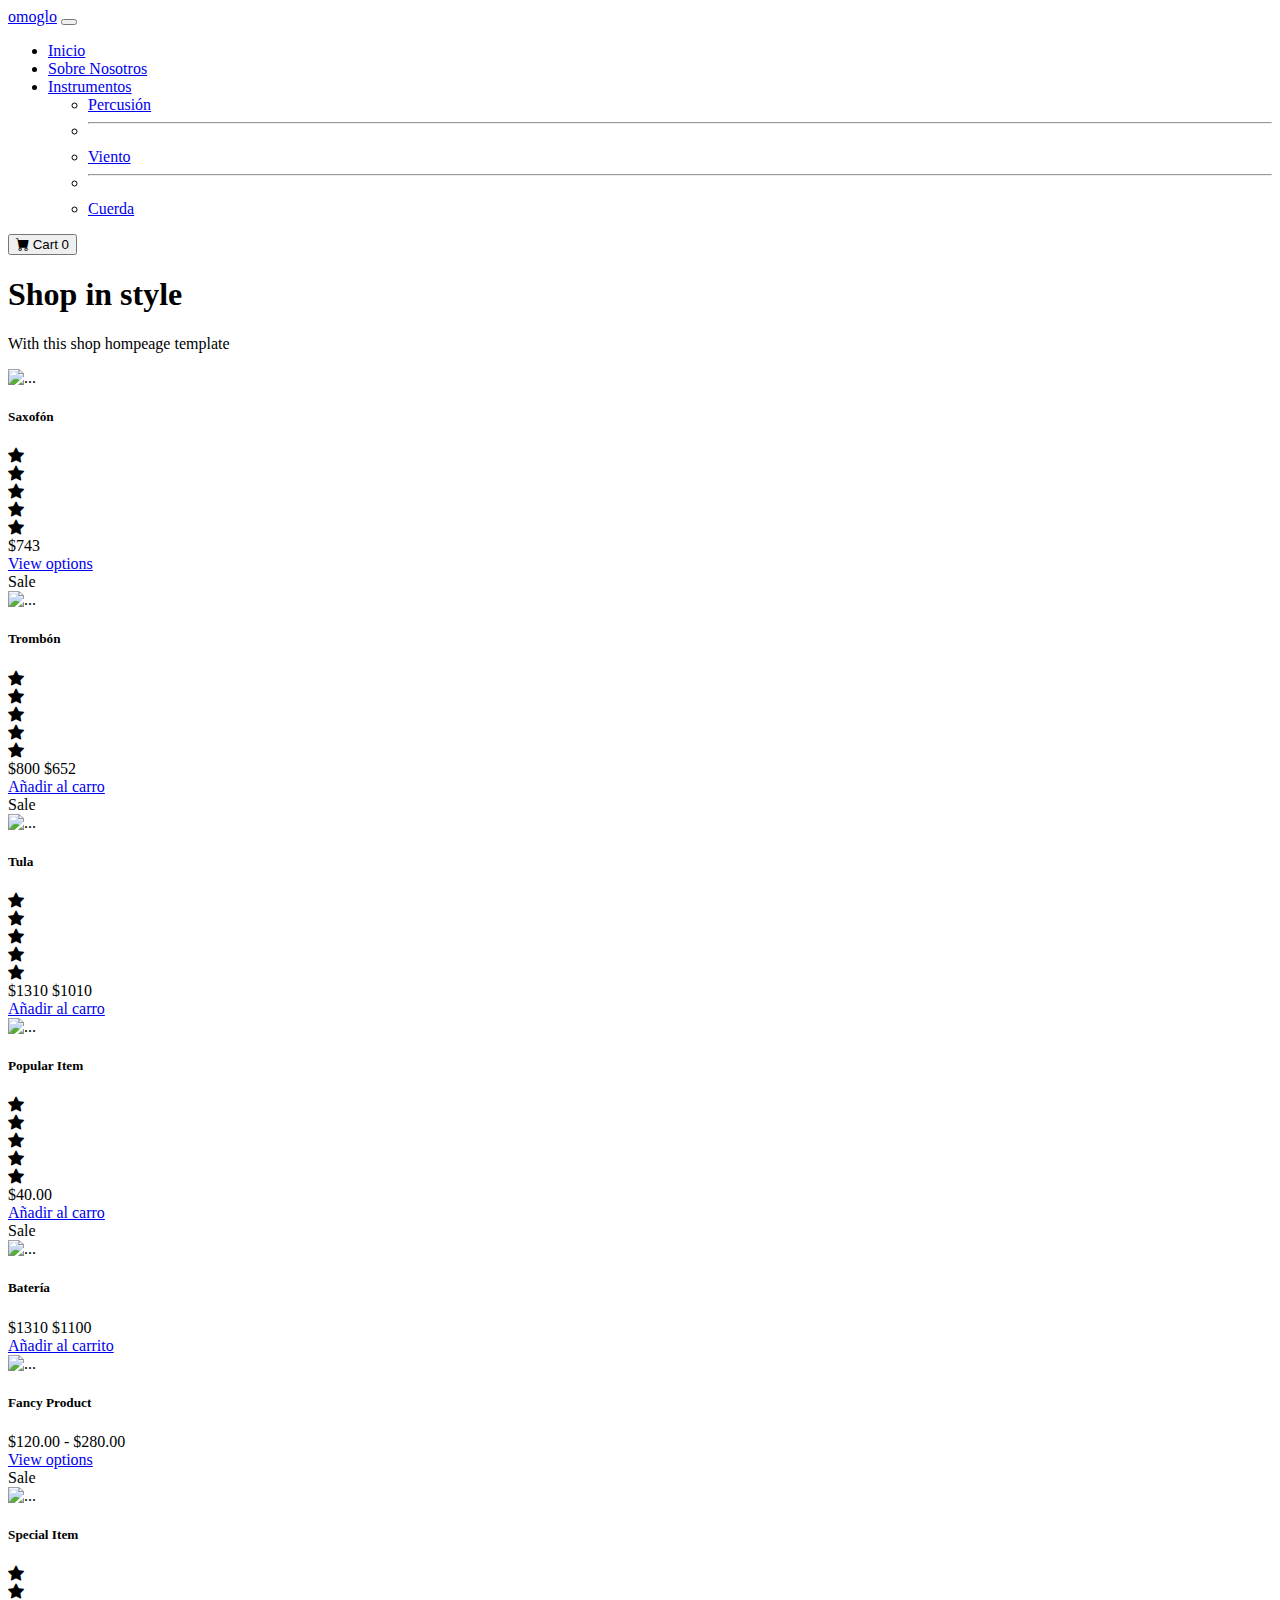
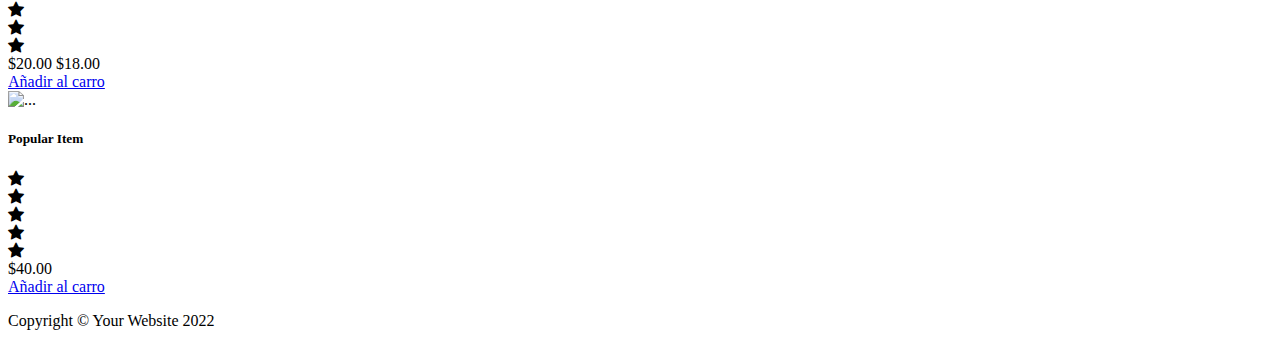
==== index.html @ a821b94d "prueba" ====
<!DOCTYPE html>
<html lang="en">

<head>
    <meta charset="utf-8" />
    <meta name="viewport" content="width=device-width, initial-scale=1, shrink-to-fit=no" />
    <meta name="description" content="" />
    <meta name="author" content="" />
    <title>Shop Homepage - Start Bootstrap Template</title>
    <!-- Favicon-->
    <link rel="icon" type="image/x-icon" href="assets/favicon.ico" />
    <!-- Bootstrap icons-->
    <link href="https://cdn.jsdelivr.net/npm/bootstrap-icons@1.5.0/font/bootstrap-icons.css" rel="stylesheet" />
    <!-- Core theme CSS (includes Bootstrap)-->
    <link href="css/styles.css" rel="stylesheet" />
</head>

<body>
    <div id="like_button_container"></div>
    <!-- Navigation-->
    <nav class="navbar navbar-expand-lg navbar-light bg-light">
        <div class="container px-4 px-lg-5">
            <a class="navbar-brand" href="#!">omoglo</a>
            <button class="navbar-toggler" type="button" data-bs-toggle="collapse" data-bs-target="#navbarSupportedContent" aria-controls="navbarSupportedContent" aria-expanded="false" aria-label="Toggle navigation">
          <span class="navbar-toggler-icon"></span>
        </button>
            <div class="collapse navbar-collapse" id="navbarSupportedContent">
                <ul class="navbar-nav me-auto mb-2 mb-lg-0 ms-lg-4">
                    <li class="nav-item">
                        <a class="nav-link active" aria-current="page" href="index.html">Inicio</a
              >
            </li>
            <li class="nav-item">
              <a class="nav-link" href="#!">Sobre Nosotros</a>
                    </li>
                    <li class="nav-item dropdown">
                        <a class="nav-link dropdown-toggle" id="navbarDropdown" href="#" role="button" data-bs-toggle="dropdown" aria-expanded="false">Instrumentos</a
              >
              <ul class="dropdown-menu" aria-labelledby="navbarDropdown">
                <li>
                  <a class="dropdown-item" href="percusion.html">Percusión</a>
                    </li>
                    <li>
                        <hr class="dropdown-divider" />
                    </li>
                    <li><a class="dropdown-item" href="viento.html">Viento</a></li>
                    <li>
                        <hr class="dropdown-divider" />
                    </li>
                    <li><a class="dropdown-item" href="cuerda.html">Cuerda</a></li>
                </ul>
                </li>
                </ul>
                <form class="d-flex">
                    <button class="btn btn-outline-dark" type="submit">
              <i class="bi-cart-fill me-1"></i>
              Cart
              <span class="badge bg-dark text-white ms-1 rounded-pill">0</span>
            </button>
                </form>
            </div>
        </div>
    </nav>
    <!-- Header-->
    <header class="bg-dark py-5">
        <div class="container px-4 px-lg-5 my-5">
            <div class="text-center text-white">
                <h1 class="display-4 fw-bolder">Shop in style</h1>
                <p class="lead fw-normal text-white-50 mb-0">
                    With this shop hompeage template
                </p>
            </div>
        </div>
    </header>
    <!-- Section-->
    <section class="py-5">
        <div class="container px-4 px-lg-5 mt-5">
            <div class="row gx-4 gx-lg-5 row-cols-2 row-cols-md-3 row-cols-xl-4 justify-content-center">
                <div class="col mb-5">
                    <div class="card h-100">
                        <!-- Product image-->
                        <img class="card-img-top" src="assets/img/saxofon.PNG" height="200" alt="..." />
                        <!-- Product details-->
                        <div class="card-body p-4">
                            <div class="text-center">
                                <!-- Product name-->
                                <h5 class="fw-bolder">Saxofón</h5>
                                <div class="d-flex justify-content-center small text-warning mb-2">
                                    <div class="bi-star-fill"></div>
                                    <div class="bi-star-fill"></div>
                                    <div class="bi-star-fill"></div>
                                    <div class="bi-star-fill"></div>
                                    <div class="bi-star-fill"></div>
                                </div>
                                <!-- Product price-->
                                $743
                            </div>
                        </div>
                        <!-- Product actions-->
                        <div class="card-footer p-4 pt-0 border-top-0 bg-transparent">
                            <div class="text-center">
                                <a class="btn btn-outline-dark mt-auto" href="#">View options</a
                  >
                </div>
              </div>
            </div>
          </div>
          <div class="col mb-5">
            <div class="card h-100">
              <!-- Sale badge-->
              <div
                class="badge bg-dark text-white position-absolute"
                style="top: 0.5rem; right: 0.5rem"
              >
                Sale
              </div>
              <!-- Product image-->
              <img
                class="card-img-top"
                src="assets/img/trombon.PNG"
                height="200"
                alt="..."
              />
              <!-- Product details-->
              <div class="card-body p-4">
                <div class="text-center">
                  <!-- Product name-->
                  <h5 class="fw-bolder">Trombón</h5>
                  <!-- Product reviews-->
                  <div
                    class="d-flex justify-content-center small text-warning mb-2"
                  >
                    <div class="bi-star-fill"></div>
                    <div class="bi-star-fill"></div>
                    <div class="bi-star-fill"></div>
                    <div class="bi-star-fill"></div>
                    <div class="bi-star-fill"></div>
                  </div>
                  <!-- Product price-->
                  <span class="text-muted text-decoration-line-through"
                    >$800</span
                  >
                  $652
                </div>
              </div>
              <!-- Product actions-->
              <div class="card-footer p-4 pt-0 border-top-0 bg-transparent">
                <div class="text-center">
                  <a class="btn btn-outline-dark mt-auto" href="#"
                    >Añadir al carro</a
                  >
                </div>
              </div>
            </div>
          </div>
          <div class="col mb-5">
            <div class="card h-100">
              <!-- Sale badge-->
              <div
                class="badge bg-dark text-white position-absolute"
                style="top: 0.5rem; right: 0.5rem"
              >
                Sale
              </div>
              <!-- Product image-->
              <img
                class="card-img-top"
                src="assets/img/tuba.png"
                height="200"
                alt="..."
              />
              <!-- Product details-->
              <div class="card-body p-4">
                <div class="text-center">
                  <!-- Product name-->
                  <h5 class="fw-bolder">Tula</h5>
                  <!-- Product reviews-->
                  <div
                    class="d-flex justify-content-center small text-warning mb-2"
                  >
                    <div class="bi-star-fill"></div>
                    <div class="bi-star-fill"></div>
                    <div class="bi-star-fill"></div>
                    <div class="bi-star-fill"></div>
                    <div class="bi-star-fill"></div>
                  </div>
                  <!-- Product price-->
                  <span class="text-muted text-decoration-line-through"
                    >$1310</span
                  >
                  $1010
                </div>
              </div>

              <!-- Product actions-->
              <div class="card-footer p-4 pt-0 border-top-0 bg-transparent">
                <div class="text-center">
                  <a class="btn btn-outline-dark mt-auto" href="#"
                    >Añadir al carro</a
                  >
                </div>
              </div>
            </div>
          </div>
          <div class="col mb-5">
            <div class="card h-100">
              <!-- Product image-->
              <img
                class="card-img-top"
                src="assets/img/trompeta.png"
                height="200"
                alt="..."
              />
              <!-- Product details-->
              <div class="card-body p-4">
                <div class="text-center">
                  <!-- Product name-->
                  <h5 class="fw-bolder">Popular Item</h5>
                  <!-- Product reviews-->
                  <div
                    class="d-flex justify-content-center small text-warning mb-2"
                  >
                    <div class="bi-star-fill"></div>
                    <div class="bi-star-fill"></div>
                    <div class="bi-star-fill"></div>
                    <div class="bi-star-fill"></div>
                    <div class="bi-star-fill"></div>
                  </div>
                  <!-- Product price-->
                  $40.00
                </div>
              </div>
              <!-- Product actions-->
              <div class="card-footer p-4 pt-0 border-top-0 bg-transparent">
                <div class="text-center">
                  <a class="btn btn-outline-dark mt-auto" href="#"
                    >Añadir al carro</a
                  >
                </div>
              </div>
            </div>
          </div>
          <div class="col mb-5">
            <div class="card h-100">
              <!-- Sale badge-->
              <div
                class="badge bg-dark text-white position-absolute"
                style="top: 0.5rem; right: 0.5rem"
              >
                Sale
              </div>
              <!-- Product image-->
              <img
                class="card-img-top"
                src="assets/img/bateria.png"
                alt="..."
              />
              <!-- Product details-->
              <div class="card-body p-4">
                <div class="text-center">
                  <!-- Product name-->
                  <h5 class="fw-bolder">Batería</h5>
                  <!-- Product price-->
                  <span class="text-muted text-decoration-line-through"
                    >$1310</span
                  >
                  $1100
                </div>
              </div>
              <!-- Product actions-->
              <div class="card-footer p-4 pt-0 border-top-0 bg-transparent">
                <div class="text-center">
                  <a class="btn btn-outline-dark mt-auto" href="#"
                    >Añadir al carrito</a
                  >
                </div>
              </div>
            </div>
          </div>
          <div class="col mb-5">
            <div class="card h-100">
              <!-- Product image-->
              <img
                class="card-img-top"
                src="https://dummyimage.com/450x300/dee2e6/6c757d.jpg"
                alt="..."
              />
              <!-- Product details-->
              <div class="card-body p-4">
                <div class="text-center">
                  <!-- Product name-->
                  <h5 class="fw-bolder">Fancy Product</h5>
                  <!-- Product price-->
                  $120.00 - $280.00
                </div>
              </div>
              <!-- Product actions-->
              <div class="card-footer p-4 pt-0 border-top-0 bg-transparent">
                <div class="text-center">
                  <a class="btn btn-outline-dark mt-auto" href="#"
                    >View options</a
                  >
                </div>
              </div>
            </div>
          </div>
          <div class="col mb-5">
            <div class="card h-100">
              <!-- Sale badge-->
              <div
                class="badge bg-dark text-white position-absolute"
                style="top: 0.5rem; right: 0.5rem"
              >
                Sale
              </div>
              <!-- Product image-->
              <img
                class="card-img-top"
                src="https://dummyimage.com/450x300/dee2e6/6c757d.jpg"
                alt="..."
              />
              <!-- Product details-->
              <div class="card-body p-4">
                <div class="text-center">
                  <!-- Product name-->
                  <h5 class="fw-bolder">Special Item</h5>
                  <!-- Product reviews-->
                  <div
                    class="d-flex justify-content-center small text-warning mb-2"
                  >
                    <div class="bi-star-fill"></div>
                    <div class="bi-star-fill"></div>
                    <div class="bi-star-fill"></div>
                    <div class="bi-star-fill"></div>
                    <div class="bi-star-fill"></div>
                  </div>
                  <!-- Product price-->
                  <span class="text-muted text-decoration-line-through"
                    >$20.00</span
                  >
                  $18.00
                </div>
              </div>
              <!-- Product actions-->
              <div class="card-footer p-4 pt-0 border-top-0 bg-transparent">
                <div class="text-center">
                  <a class="btn btn-outline-dark mt-auto" href="#"
                    >Añadir al carro</a
                  >
                </div>
              </div>
            </div>
          </div>
          <div class="col mb-5">
            <div class="card h-100">
              <!-- Product image-->
              <img
                class="card-img-top"
                src="https://dummyimage.com/450x300/dee2e6/6c757d.jpg"
                alt="..."
              />
              <!-- Product details-->
              <div class="card-body p-4">
                <div class="text-center">
                  <!-- Product name-->
                  <h5 class="fw-bolder">Popular Item</h5>
                  <!-- Product reviews-->
                  <div
                    class="d-flex justify-content-center small text-warning mb-2"
                  >
                    <div class="bi-star-fill"></div>
                    <div class="bi-star-fill"></div>
                    <div class="bi-star-fill"></div>
                    <div class="bi-star-fill"></div>
                    <div class="bi-star-fill"></div>
                  </div>
                  <!-- Product price-->
                  $40.00
                </div>
              </div>
              <!-- Product actions-->
              <div class="card-footer p-4 pt-0 border-top-0 bg-transparent">
                <div class="text-center">
                  <a class="btn btn-outline-dark mt-auto" href="#"
                    >Añadir al carro</a
                  >
                </div>
              </div>
            </div>
          </div>
        </div>
      </div>
    </section>
    <!-- Footer-->
    <footer class="py-5 bg-dark">
      <div class="container">
        <p class="m-0 text-center text-white">
          Copyright &copy; Your Website 2022
        </p>
      </div>
    </footer>
    <!-- Bootstrap core JS-->
    <script src="https://cdn.jsdelivr.net/npm/bootstrap@5.1.3/dist/js/bootstrap.bundle.min.js"></script>
    <!-- Core theme JS-->
    <script src="js/scripts.js"></script>
    <script
      src="https://unpkg.com/react@18/umd/react.development.js"
      crossorigin
    ></script>
    <script
      src="https://unpkg.com/react-dom@18/umd/react-dom.development.js"
      crossorigin
    ></script>
    <!-- Cargamos nuestro componente de React. -->
    <script src="like_button.js"></script>
  </body>
</html>
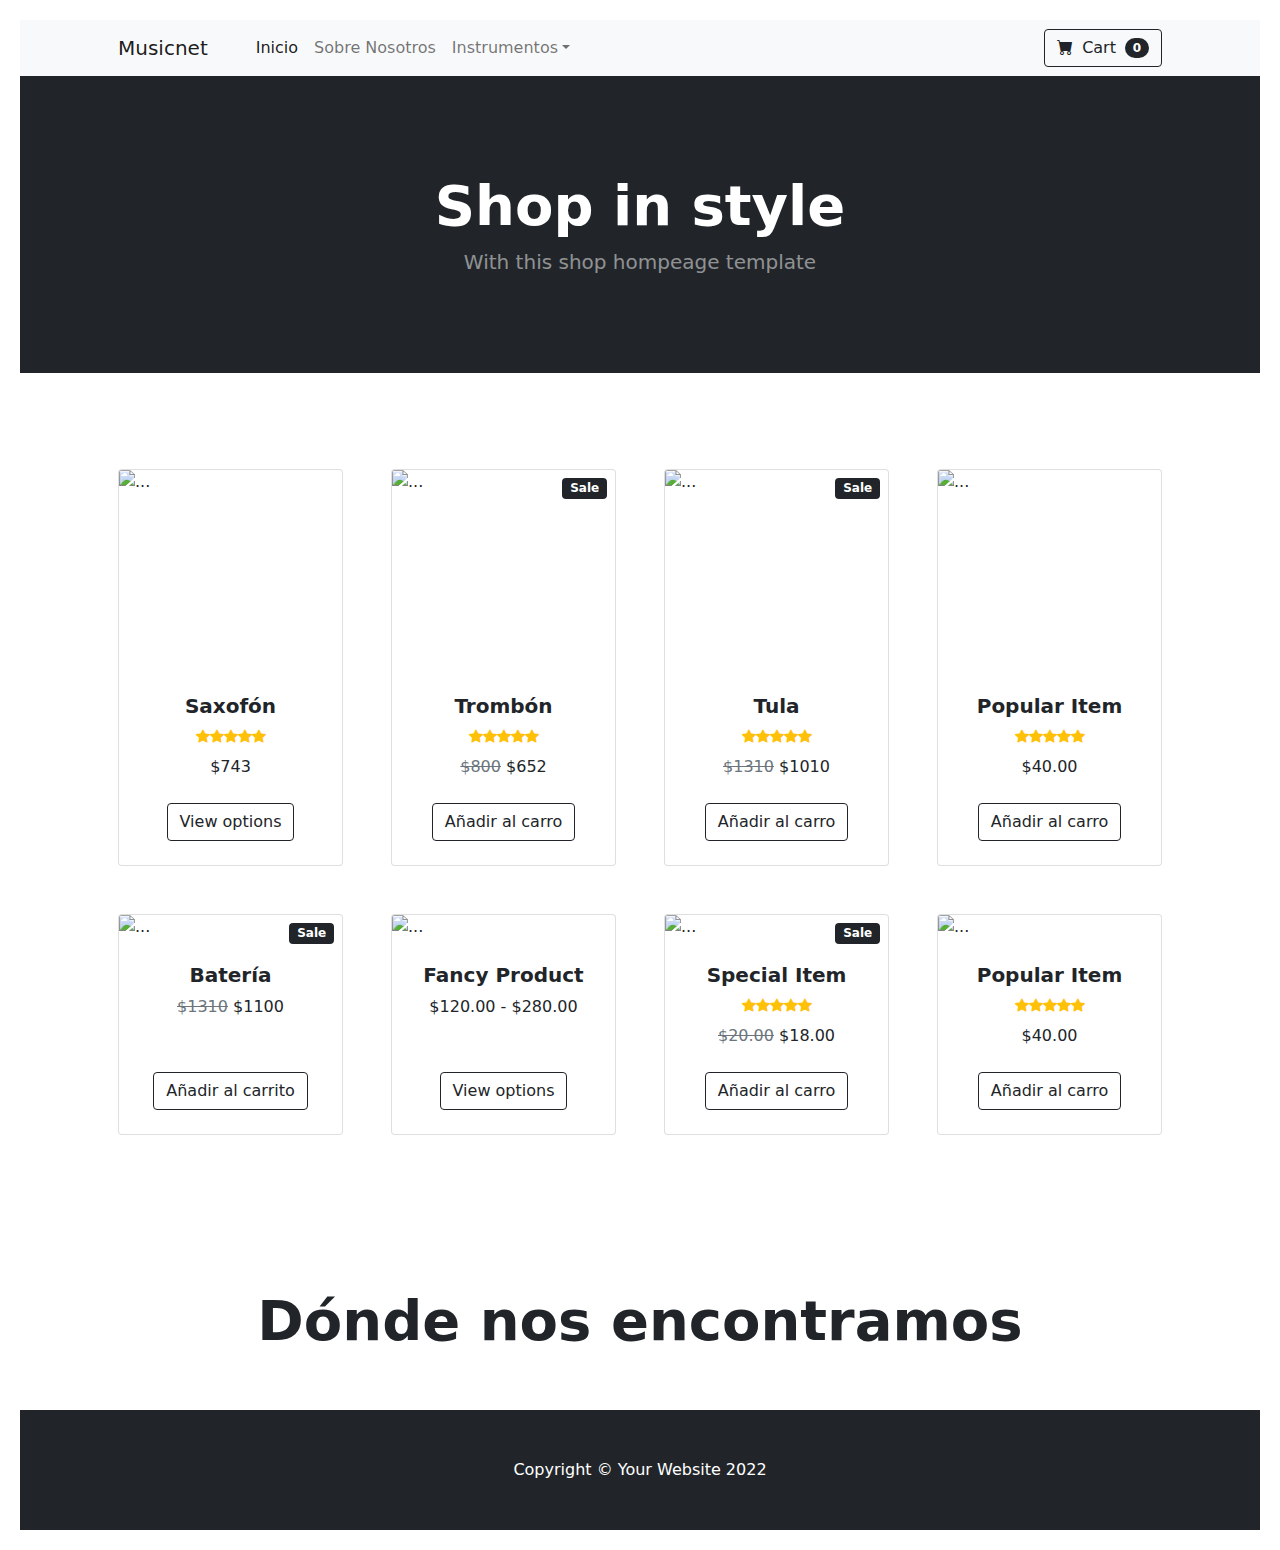
==== commit fde20ee6: "react" ====
--- a/index.html
+++ b/index.html
@@ -1,105 +1,132 @@
 <!DOCTYPE html>
 <html lang="en">
-
-<head>
+  <head>
     <meta charset="utf-8" />
-    <meta name="viewport" content="width=device-width, initial-scale=1, shrink-to-fit=no" />
+    <meta
+      name="viewport"
+      content="width=device-width, initial-scale=1, shrink-to-fit=no"
+    />
     <meta name="description" content="" />
     <meta name="author" content="" />
     <title>Shop Homepage - Start Bootstrap Template</title>
     <!-- Favicon-->
     <link rel="icon" type="image/x-icon" href="assets/favicon.ico" />
     <!-- Bootstrap icons-->
-    <link href="https://cdn.jsdelivr.net/npm/bootstrap-icons@1.5.0/font/bootstrap-icons.css" rel="stylesheet" />
+    <link
+      href="https://cdn.jsdelivr.net/npm/bootstrap-icons@1.5.0/font/bootstrap-icons.css"
+      rel="stylesheet"
+    />
     <!-- Core theme CSS (includes Bootstrap)-->
     <link href="css/styles.css" rel="stylesheet" />
-</head>
-
-<body>
-    <div id="like_button_container"></div>
+    <script src="https://unpkg.com/react@18/umd/react.development.js" crossorigin></script>
+    <script src="https://unpkg.com/react-dom@18/umd/react-dom.development.js" crossorigin></script>
+  </head>
+  <body>
     <!-- Navigation-->
     <nav class="navbar navbar-expand-lg navbar-light bg-light">
-        <div class="container px-4 px-lg-5">
-            <a class="navbar-brand" href="#!">omoglo</a>
-            <button class="navbar-toggler" type="button" data-bs-toggle="collapse" data-bs-target="#navbarSupportedContent" aria-controls="navbarSupportedContent" aria-expanded="false" aria-label="Toggle navigation">
+      <div class="container px-4 px-lg-5">
+        <a class="navbar-brand" href="#!">Musicnet</a>
+        <button
+          class="navbar-toggler"
+          type="button"
+          data-bs-toggle="collapse"
+          data-bs-target="#navbarSupportedContent"
+          aria-controls="navbarSupportedContent"
+          aria-expanded="false"
+          aria-label="Toggle navigation"
+        >
           <span class="navbar-toggler-icon"></span>
         </button>
-            <div class="collapse navbar-collapse" id="navbarSupportedContent">
-                <ul class="navbar-nav me-auto mb-2 mb-lg-0 ms-lg-4">
-                    <li class="nav-item">
-                        <a class="nav-link active" aria-current="page" href="index.html">Inicio</a
+        <div class="collapse navbar-collapse" id="navbarSupportedContent">
+          <ul class="navbar-nav me-auto mb-2 mb-lg-0 ms-lg-4">
+            <li class="nav-item">
+              <a class="nav-link active" aria-current="page" href="index.html"
+                >Inicio</a
               >
             </li>
             <li class="nav-item">
               <a class="nav-link" href="#!">Sobre Nosotros</a>
-                    </li>
-                    <li class="nav-item dropdown">
-                        <a class="nav-link dropdown-toggle" id="navbarDropdown" href="#" role="button" data-bs-toggle="dropdown" aria-expanded="false">Instrumentos</a
+            </li>
+            <li class="nav-item dropdown">
+              <a
+                class="nav-link dropdown-toggle"
+                id="navbarDropdown"
+                href="#"
+                role="button"
+                data-bs-toggle="dropdown"
+                aria-expanded="false"
+                >Instrumentos</a
               >
               <ul class="dropdown-menu" aria-labelledby="navbarDropdown">
                 <li>
                   <a class="dropdown-item" href="percusion.html">Percusión</a>
-                    </li>
-                    <li>
-                        <hr class="dropdown-divider" />
-                    </li>
-                    <li><a class="dropdown-item" href="viento.html">Viento</a></li>
-                    <li>
-                        <hr class="dropdown-divider" />
-                    </li>
-                    <li><a class="dropdown-item" href="cuerda.html">Cuerda</a></li>
-                </ul>
                 </li>
-                </ul>
-                <form class="d-flex">
-                    <button class="btn btn-outline-dark" type="submit">
+                <li><hr class="dropdown-divider" /></li>
+                <li><a class="dropdown-item" href="viento.html">Viento</a></li>
+                <li><hr class="dropdown-divider" /></li>
+                <li><a class="dropdown-item" href="cuerda.html">Cuerda</a></li>
+              </ul>
+            </li>
+          </ul>
+          <form class="d-flex">
+            <button class="btn btn-outline-dark" type="submit">
               <i class="bi-cart-fill me-1"></i>
               Cart
               <span class="badge bg-dark text-white ms-1 rounded-pill">0</span>
             </button>
-                </form>
-            </div>
+          </form>
         </div>
+      </div>
     </nav>
     <!-- Header-->
     <header class="bg-dark py-5">
-        <div class="container px-4 px-lg-5 my-5">
-            <div class="text-center text-white">
-                <h1 class="display-4 fw-bolder">Shop in style</h1>
-                <p class="lead fw-normal text-white-50 mb-0">
-                    With this shop hompeage template
-                </p>
-            </div>
+      <div class="container px-4 px-lg-5 my-5">
+        <div class="text-center text-white">
+          <h1 class="display-4 fw-bolder">Shop in style</h1>
+          <p class="lead fw-normal text-white-50 mb-0">
+            With this shop hompeage template
+          </p>
         </div>
+      </div>
     </header>
     <!-- Section-->
     <section class="py-5">
-        <div class="container px-4 px-lg-5 mt-5">
-            <div class="row gx-4 gx-lg-5 row-cols-2 row-cols-md-3 row-cols-xl-4 justify-content-center">
-                <div class="col mb-5">
-                    <div class="card h-100">
-                        <!-- Product image-->
-                        <img class="card-img-top" src="assets/img/saxofon.PNG" height="200" alt="..." />
-                        <!-- Product details-->
-                        <div class="card-body p-4">
-                            <div class="text-center">
-                                <!-- Product name-->
-                                <h5 class="fw-bolder">Saxofón</h5>
-                                <div class="d-flex justify-content-center small text-warning mb-2">
-                                    <div class="bi-star-fill"></div>
-                                    <div class="bi-star-fill"></div>
-                                    <div class="bi-star-fill"></div>
-                                    <div class="bi-star-fill"></div>
-                                    <div class="bi-star-fill"></div>
-                                </div>
-                                <!-- Product price-->
-                                $743
-                            </div>
-                        </div>
-                        <!-- Product actions-->
-                        <div class="card-footer p-4 pt-0 border-top-0 bg-transparent">
-                            <div class="text-center">
-                                <a class="btn btn-outline-dark mt-auto" href="#">View options</a
+      <div class="container px-4 px-lg-5 mt-5">
+        <div
+          class="row gx-4 gx-lg-5 row-cols-2 row-cols-md-3 row-cols-xl-4 justify-content-center"
+        >
+          <div class="col mb-5">
+            <div class="card h-100">
+              <!-- Product image-->
+              <img
+                class="card-img-top"
+                src="assets/img/saxofon.PNG"
+                height="200"
+                alt="..."
+              />
+              <!-- Product details-->
+              <div class="card-body p-4">
+                <div class="text-center">
+                  <!-- Product name-->
+                  <h5 class="fw-bolder">Saxofón</h5>
+                  <div
+                    class="d-flex justify-content-center small text-warning mb-2"
+                  >
+                    <div class="bi-star-fill"></div>
+                    <div class="bi-star-fill"></div>
+                    <div class="bi-star-fill"></div>
+                    <div class="bi-star-fill"></div>
+                    <div class="bi-star-fill"></div>
+                  </div>
+                  <!-- Product price-->
+                  $743
+                </div>
+              </div>
+              <!-- Product actions-->
+              <div class="card-footer p-4 pt-0 border-top-0 bg-transparent">
+                <div class="text-center">
+                  <a class="btn btn-outline-dark mt-auto" href="#"
+                    >View options</a
                   >
                 </div>
               </div>
@@ -391,7 +418,19 @@
         </div>
       </div>
     </section>
+     <!-- Mapa-->
+    <div class="py-5">
+      <div class="container">
+        <h2 class="display-4 fw-bolder text-center my-2">Dónde nos encontramos</h1>
+
+        
+    <div class="text-center" id="mapa"></div>
+      
+      </div>
+    </div>
     <!-- Footer-->
+    <div class="text-center" id="audio"></div>
+
     <footer class="py-5 bg-dark">
       <div class="container">
         <p class="m-0 text-center text-white">
@@ -402,16 +441,8 @@
     <!-- Bootstrap core JS-->
     <script src="https://cdn.jsdelivr.net/npm/bootstrap@5.1.3/dist/js/bootstrap.bundle.min.js"></script>
     <!-- Core theme JS-->
-    <script src="js/scripts.js"></script>
-    <script
-      src="https://unpkg.com/react@18/umd/react.development.js"
-      crossorigin
-    ></script>
-    <script
-      src="https://unpkg.com/react-dom@18/umd/react-dom.development.js"
-      crossorigin
-    ></script>
-    <!-- Cargamos nuestro componente de React. -->
-    <script src="like_button.js"></script>
+    <script src="../js/map.js"></script>
+    <script src="../js/audio.js"></script>
+
   </body>
-</html>+</html>
--- a/css/styles.css
+++ b/css/styles.css
@@ -0,0 +1,12329 @@
+@charset "UTF-8";
+
+* {
+  margin: 0;
+  padding: 0;
+}
+
+body {
+  padding: 20px;
+  background: #eee;
+  user-select: none;
+}
+
+[type=radio] {
+  display: none;
+}
+
+#slider {
+  height: 35vw;
+  position: relative;
+  perspective: 1000px;
+  transform-style: preserve-3d;
+}
+
+#slider label {
+  margin: auto;
+  width: 20%;
+  height: 40%;
+  border-radius: 4px;
+  position: absolute;
+  left: 0;
+  right: 0;
+  cursor: pointer;
+  transition: transform 0.4s ease;
+}
+
+#s1:checked~#slide4,
+#s2:checked~#slide5,
+#s3:checked~#slide1,
+#s4:checked~#slide2,
+#s5:checked~#slide3 {
+  box-shadow: 0 1px 4px 0 rgba(0, 0, 0, .37);
+  transform: translate3d(-30%, 0, -200px);
+}
+
+#s1:checked~#slide5,
+#s2:checked~#slide1,
+#s3:checked~#slide2,
+#s4:checked~#slide3,
+#s5:checked~#slide4 {
+  box-shadow: 0 6px 10px 0 rgba(0, 0, 0, .3), 0 2px 2px 0 rgba(0, 0, 0, .2);
+  transform: translate3d(-15%, 0, -100px);
+}
+
+#s1:checked~#slide1,
+#s2:checked~#slide2,
+#s3:checked~#slide3,
+#s4:checked~#slide4,
+#s5:checked~#slide5 {
+  box-shadow: 0 13px 25px 0 rgba(0, 0, 0, .3), 0 11px 7px 0 rgba(0, 0, 0, .19);
+  transform: translate3d(0, 0, 0);
+}
+
+#s1:checked~#slide2,
+#s2:checked~#slide3,
+#s3:checked~#slide4,
+#s4:checked~#slide5,
+#s5:checked~#slide1 {
+  box-shadow: 0 6px 10px 0 rgba(0, 0, 0, .3), 0 2px 2px 0 rgba(0, 0, 0, .2);
+  transform: translate3d(15%, 0, -100px);
+}
+
+#s1:checked~#slide3,
+#s2:checked~#slide4,
+#s3:checked~#slide5,
+#s4:checked~#slide1,
+#s5:checked~#slide2 {
+  box-shadow: 0 1px 4px 0 rgba(0, 0, 0, .37);
+  transform: translate3d(30%, 0, -200px);
+}
+
+#slide1 {
+  background: #00BCD4
+}
+
+#slide2 {
+  background: #4CAF50
+}
+
+#slide3 {
+  background: #CDDC39
+}
+
+#slide4 {
+  background: #FFC107
+}
+
+#slide5 {
+  background: #FF5722
+}
+
+
+/*--------------------------------------------------------- BOOSTRAP--------------------------------------- */
+
+:root {
+  --bs-blue: #0d6efd;
+  --bs-indigo: #6610f2;
+  --bs-purple: #6f42c1;
+  --bs-pink: #d63384;
+  --bs-red: #dc3545;
+  --bs-orange: #fd7e14;
+  --bs-yellow: #ffc107;
+  --bs-green: #198754;
+  --bs-teal: #20c997;
+  --bs-cyan: #0dcaf0;
+  --bs-white: #fff;
+  --bs-gray: #6c757d;
+  --bs-gray-dark: #343a40;
+  --bs-gray-100: #f8f9fa;
+  --bs-gray-200: #e9ecef;
+  --bs-gray-300: #dee2e6;
+  --bs-gray-400: #ced4da;
+  --bs-gray-500: #adb5bd;
+  --bs-gray-600: #6c757d;
+  --bs-gray-700: #495057;
+  --bs-gray-800: #343a40;
+  --bs-gray-900: #212529;
+  --bs-primary: #0d6efd;
+  --bs-secondary: #6c757d;
+  --bs-success: #198754;
+  --bs-info: #0dcaf0;
+  --bs-warning: #ffc107;
+  --bs-danger: #dc3545;
+  --bs-light: #f8f9fa;
+  --bs-dark: #212529;
+  --bs-primary-rgb: 13, 110, 253;
+  --bs-secondary-rgb: 108, 117, 125;
+  --bs-success-rgb: 25, 135, 84;
+  --bs-info-rgb: 13, 202, 240;
+  --bs-warning-rgb: 255, 193, 7;
+  --bs-danger-rgb: 220, 53, 69;
+  --bs-light-rgb: 248, 249, 250;
+  --bs-dark-rgb: 33, 37, 41;
+  --bs-white-rgb: 255, 255, 255;
+  --bs-black-rgb: 0, 0, 0;
+  --bs-body-color-rgb: 33, 37, 41;
+  --bs-body-bg-rgb: 255, 255, 255;
+  --bs-font-sans-serif: system-ui, -apple-system, "Segoe UI", Roboto, "Helvetica Neue", Arial, "Noto Sans", "Liberation Sans", sans-serif, "Apple Color Emoji", "Segoe UI Emoji", "Segoe UI Symbol", "Noto Color Emoji";
+  --bs-font-monospace: SFMono-Regular, Menlo, Monaco, Consolas, "Liberation Mono", "Courier New", monospace;
+  --bs-gradient: linear-gradient(180deg, rgba(255, 255, 255, 0.15), rgba(255, 255, 255, 0));
+  --bs-body-font-family: var(--bs-font-sans-serif);
+  --bs-body-font-size: 1rem;
+  --bs-body-font-weight: 400;
+  --bs-body-line-height: 1.5;
+  --bs-body-color: #212529;
+  --bs-body-bg: #fff;
+}
+
+*,
+*::before,
+*::after {
+  box-sizing: border-box;
+}
+
+@media (prefers-reduced-motion: no-preference) {
+  :root {
+    scroll-behavior: smooth;
+  }
+}
+
+body {
+  margin: 0;
+  font-family: var(--bs-body-font-family);
+  font-size: var(--bs-body-font-size);
+  font-weight: var(--bs-body-font-weight);
+  line-height: var(--bs-body-line-height);
+  color: var(--bs-body-color);
+  text-align: var(--bs-body-text-align);
+  background-color: var(--bs-body-bg);
+  -webkit-text-size-adjust: 100%;
+  -webkit-tap-highlight-color: rgba(0, 0, 0, 0);
+}
+
+hr {
+  margin: 1rem 0;
+  color: inherit;
+  background-color: currentColor;
+  border: 0;
+  opacity: 0.25;
+}
+
+hr:not([size]) {
+  height: 1px;
+}
+
+h6,
+.h6,
+h5,
+.h5,
+h4,
+.h4,
+h3,
+.h3,
+h2,
+.h2,
+h1,
+.h1 {
+  margin-top: 0;
+  margin-bottom: 0.5rem;
+  font-weight: 500;
+  line-height: 1.2;
+}
+
+h1,
+.h1 {
+  font-size: calc(1.375rem + 1.5vw);
+}
+
+@media (min-width: 1200px) {
+
+  h1,
+  .h1 {
+    font-size: 2.5rem;
+  }
+}
+
+h2,
+.h2 {
+  font-size: calc(1.325rem + 0.9vw);
+}
+
+@media (min-width: 1200px) {
+
+  h2,
+  .h2 {
+    font-size: 2rem;
+  }
+}
+
+h3,
+.h3 {
+  font-size: calc(1.3rem + 0.6vw);
+}
+
+@media (min-width: 1200px) {
+
+  h3,
+  .h3 {
+    font-size: 1.75rem;
+  }
+}
+
+h4,
+.h4 {
+  font-size: calc(1.275rem + 0.3vw);
+}
+
+@media (min-width: 1200px) {
+
+  h4,
+  .h4 {
+    font-size: 1.5rem;
+  }
+}
+
+h5,
+.h5 {
+  font-size: 1.25rem;
+}
+
+h6,
+.h6 {
+  font-size: 1rem;
+}
+
+p {
+  margin-top: 0;
+  margin-bottom: 1rem;
+}
+
+abbr[title],
+abbr[data-bs-original-title] {
+  -webkit-text-decoration: underline dotted;
+  text-decoration: underline dotted;
+  cursor: help;
+  -webkit-text-decoration-skip-ink: none;
+  text-decoration-skip-ink: none;
+}
+
+address {
+  margin-bottom: 1rem;
+  font-style: normal;
+  line-height: inherit;
+}
+
+ol,
+ul {
+  padding-left: 2rem;
+}
+
+ol,
+ul,
+dl {
+  margin-top: 0;
+  margin-bottom: 1rem;
+}
+
+ol ol,
+ul ul,
+ol ul,
+ul ol {
+  margin-bottom: 0;
+}
+
+dt {
+  font-weight: 700;
+}
+
+dd {
+  margin-bottom: 0.5rem;
+  margin-left: 0;
+}
+
+blockquote {
+  margin: 0 0 1rem;
+}
+
+b,
+strong {
+  font-weight: bolder;
+}
+
+small,
+.small {
+  font-size: 0.875em;
+}
+
+mark,
+.mark {
+  padding: 0.2em;
+  background-color: #fcf8e3;
+}
+
+sub,
+sup {
+  position: relative;
+  font-size: 0.75em;
+  line-height: 0;
+  vertical-align: baseline;
+}
+
+sub {
+  bottom: -0.25em;
+}
+
+sup {
+  top: -0.5em;
+}
+
+a {
+  color: #0d6efd;
+  text-decoration: underline;
+}
+
+a:hover {
+  color: #0a58ca;
+}
+
+a:not([href]):not([class]),
+a:not([href]):not([class]):hover {
+  color: inherit;
+  text-decoration: none;
+}
+
+pre,
+code,
+kbd,
+samp {
+  font-family: var(--bs-font-monospace);
+  font-size: 1em;
+  direction: ltr
+    /* rtl:ignore */
+  ;
+  unicode-bidi: bidi-override;
+}
+
+pre {
+  display: block;
+  margin-top: 0;
+  margin-bottom: 1rem;
+  overflow: auto;
+  font-size: 0.875em;
+}
+
+pre code {
+  font-size: inherit;
+  color: inherit;
+  word-break: normal;
+}
+
+code {
+  font-size: 0.875em;
+  color: #d63384;
+  word-wrap: break-word;
+}
+
+a>code {
+  color: inherit;
+}
+
+kbd {
+  padding: 0.2rem 0.4rem;
+  font-size: 0.875em;
+  color: #fff;
+  background-color: #212529;
+  border-radius: 0.2rem;
+}
+
+kbd kbd {
+  padding: 0;
+  font-size: 1em;
+  font-weight: 700;
+}
+
+figure {
+  margin: 0 0 1rem;
+}
+
+img,
+svg {
+  vertical-align: middle;
+}
+
+table {
+  caption-side: bottom;
+  border-collapse: collapse;
+}
+
+caption {
+  padding-top: 0.5rem;
+  padding-bottom: 0.5rem;
+  color: #6c757d;
+  text-align: left;
+}
+
+th {
+  text-align: inherit;
+  text-align: -webkit-match-parent;
+}
+
+thead,
+tbody,
+tfoot,
+tr,
+td,
+th {
+  border-color: inherit;
+  border-style: solid;
+  border-width: 0;
+}
+
+label {
+  display: inline-block;
+}
+
+button {
+  border-radius: 0;
+}
+
+button:focus:not(:focus-visible) {
+  outline: 0;
+}
+
+input,
+button,
+select,
+optgroup,
+textarea {
+  margin: 0;
+  font-family: inherit;
+  font-size: inherit;
+  line-height: inherit;
+}
+
+button,
+select {
+  text-transform: none;
+}
+
+[role=button] {
+  cursor: pointer;
+}
+
+select {
+  word-wrap: normal;
+}
+
+select:disabled {
+  opacity: 1;
+}
+
+[list]::-webkit-calendar-picker-indicator {
+  display: none;
+}
+
+button,
+[type=button],
+[type=reset],
+[type=submit] {
+  -webkit-appearance: button;
+}
+
+button:not(:disabled),
+[type=button]:not(:disabled),
+[type=reset]:not(:disabled),
+[type=submit]:not(:disabled) {
+  cursor: pointer;
+}
+
+::-moz-focus-inner {
+  padding: 0;
+  border-style: none;
+}
+
+textarea {
+  resize: vertical;
+}
+
+fieldset {
+  min-width: 0;
+  padding: 0;
+  margin: 0;
+  border: 0;
+}
+
+legend {
+  float: left;
+  width: 100%;
+  padding: 0;
+  margin-bottom: 0.5rem;
+  font-size: calc(1.275rem + 0.3vw);
+  line-height: inherit;
+}
+
+@media (min-width: 1200px) {
+  legend {
+    font-size: 1.5rem;
+  }
+}
+
+legend+* {
+  clear: left;
+}
+
+::-webkit-datetime-edit-fields-wrapper,
+::-webkit-datetime-edit-text,
+::-webkit-datetime-edit-minute,
+::-webkit-datetime-edit-hour-field,
+::-webkit-datetime-edit-day-field,
+::-webkit-datetime-edit-month-field,
+::-webkit-datetime-edit-year-field {
+  padding: 0;
+}
+
+::-webkit-inner-spin-button {
+  height: auto;
+}
+
+[type=search] {
+  outline-offset: -2px;
+  -webkit-appearance: textfield;
+}
+
+/* rtl:raw:
+[type="tel"],
+[type="url"],
+[type="email"],
+[type="number"] {
+  direction: ltr;
+}
+*/
+::-webkit-search-decoration {
+  -webkit-appearance: none;
+}
+
+::-webkit-color-swatch-wrapper {
+  padding: 0;
+}
+
+::-webkit-file-upload-button {
+  font: inherit;
+}
+
+::file-selector-button {
+  font: inherit;
+}
+
+::-webkit-file-upload-button {
+  font: inherit;
+  -webkit-appearance: button;
+}
+
+output {
+  display: inline-block;
+}
+
+iframe {
+  border: 0;
+}
+
+summary {
+  display: list-item;
+  cursor: pointer;
+}
+
+progress {
+  vertical-align: baseline;
+}
+
+[hidden] {
+  display: none !important;
+}
+
+.lead {
+  font-size: 1.25rem;
+  font-weight: 300;
+}
+
+.display-1 {
+  font-size: calc(1.625rem + 4.5vw);
+  font-weight: 300;
+  line-height: 1.2;
+}
+
+@media (min-width: 1200px) {
+  .display-1 {
+    font-size: 5rem;
+  }
+}
+
+.display-2 {
+  font-size: calc(1.575rem + 3.9vw);
+  font-weight: 300;
+  line-height: 1.2;
+}
+
+@media (min-width: 1200px) {
+  .display-2 {
+    font-size: 4.5rem;
+  }
+}
+
+.display-3 {
+  font-size: calc(1.525rem + 3.3vw);
+  font-weight: 300;
+  line-height: 1.2;
+}
+
+@media (min-width: 1200px) {
+  .display-3 {
+    font-size: 4rem;
+  }
+}
+
+.display-4 {
+  font-size: calc(1.475rem + 2.7vw);
+  font-weight: 300;
+  line-height: 1.2;
+}
+
+@media (min-width: 1200px) {
+  .display-4 {
+    font-size: 3.5rem;
+  }
+}
+
+.display-5 {
+  font-size: calc(1.425rem + 2.1vw);
+  font-weight: 300;
+  line-height: 1.2;
+}
+
+@media (min-width: 1200px) {
+  .display-5 {
+    font-size: 3rem;
+  }
+}
+
+.display-6 {
+  font-size: calc(1.375rem + 1.5vw);
+  font-weight: 300;
+  line-height: 1.2;
+}
+
+@media (min-width: 1200px) {
+  .display-6 {
+    font-size: 2.5rem;
+  }
+}
+
+.list-unstyled {
+  padding-left: 0;
+  list-style: none;
+}
+
+.list-inline {
+  padding-left: 0;
+  list-style: none;
+}
+
+.list-inline-item {
+  display: inline-block;
+}
+
+.list-inline-item:not(:last-child) {
+  margin-right: 0.5rem;
+}
+
+.initialism {
+  font-size: 0.875em;
+  text-transform: uppercase;
+}
+
+.blockquote {
+  margin-bottom: 1rem;
+  font-size: 1.25rem;
+}
+
+.blockquote> :last-child {
+  margin-bottom: 0;
+}
+
+.blockquote-footer {
+  margin-top: -1rem;
+  margin-bottom: 1rem;
+  font-size: 0.875em;
+  color: #6c757d;
+}
+
+.blockquote-footer::before {
+  content: "— ";
+}
+
+.img-fluid {
+  max-width: 100%;
+  height: auto;
+}
+
+.img-thumbnail {
+  padding: 0.25rem;
+  background-color: #fff;
+  border: 1px solid #dee2e6;
+  border-radius: 0.25rem;
+  max-width: 100%;
+  height: auto;
+}
+
+.figure {
+  display: inline-block;
+}
+
+.figure-img {
+  margin-bottom: 0.5rem;
+  line-height: 1;
+}
+
+.figure-caption {
+  font-size: 0.875em;
+  color: #6c757d;
+}
+
+.container,
+.container-fluid,
+.container-xxl,
+.container-xl,
+.container-lg,
+.container-md,
+.container-sm {
+  width: 100%;
+  padding-right: var(--bs-gutter-x, 0.75rem);
+  padding-left: var(--bs-gutter-x, 0.75rem);
+  margin-right: auto;
+  margin-left: auto;
+}
+
+@media (min-width: 576px) {
+
+  .container-sm,
+  .container {
+    max-width: 540px;
+  }
+}
+
+@media (min-width: 768px) {
+
+  .container-md,
+  .container-sm,
+  .container {
+    max-width: 720px;
+  }
+}
+
+@media (min-width: 992px) {
+
+  .container-lg,
+  .container-md,
+  .container-sm,
+  .container {
+    max-width: 960px;
+  }
+}
+
+@media (min-width: 1200px) {
+
+  .container-xl,
+  .container-lg,
+  .container-md,
+  .container-sm,
+  .container {
+    max-width: 1140px;
+  }
+}
+
+@media (min-width: 1400px) {
+
+  .container-xxl,
+  .container-xl,
+  .container-lg,
+  .container-md,
+  .container-sm,
+  .container {
+    max-width: 1320px;
+  }
+}
+
+.row {
+  --bs-gutter-x: 1.5rem;
+  --bs-gutter-y: 0;
+  display: flex;
+  flex-wrap: wrap;
+  margin-top: calc(-1 * var(--bs-gutter-y));
+  margin-right: calc(-0.5 * var(--bs-gutter-x));
+  margin-left: calc(-0.5 * var(--bs-gutter-x));
+}
+
+.row>* {
+  flex-shrink: 0;
+  width: 100%;
+  max-width: 100%;
+  padding-right: calc(var(--bs-gutter-x) * 0.5);
+  padding-left: calc(var(--bs-gutter-x) * 0.5);
+  margin-top: var(--bs-gutter-y);
+}
+
+.col {
+  flex: 1 0 0%;
+}
+
+.row-cols-auto>* {
+  flex: 0 0 auto;
+  width: auto;
+}
+
+.row-cols-1>* {
+  flex: 0 0 auto;
+  width: 100%;
+}
+
+.row-cols-2>* {
+  flex: 0 0 auto;
+  width: 50%;
+}
+
+.row-cols-3>* {
+  flex: 0 0 auto;
+  width: 33.3333333333%;
+}
+
+.row-cols-4>* {
+  flex: 0 0 auto;
+  width: 25%;
+}
+
+.row-cols-5>* {
+  flex: 0 0 auto;
+  width: 20%;
+}
+
+.row-cols-6>* {
+  flex: 0 0 auto;
+  width: 16.6666666667%;
+}
+
+.col-auto {
+  flex: 0 0 auto;
+  width: auto;
+}
+
+.col-1 {
+  flex: 0 0 auto;
+  width: 8.33333333%;
+}
+
+.col-2 {
+  flex: 0 0 auto;
+  width: 16.66666667%;
+}
+
+.col-3 {
+  flex: 0 0 auto;
+  width: 25%;
+}
+
+.col-4 {
+  flex: 0 0 auto;
+  width: 33.33333333%;
+}
+
+.col-5 {
+  flex: 0 0 auto;
+  width: 41.66666667%;
+}
+
+.col-6 {
+  flex: 0 0 auto;
+  width: 50%;
+}
+
+.col-7 {
+  flex: 0 0 auto;
+  width: 58.33333333%;
+}
+
+.col-8 {
+  flex: 0 0 auto;
+  width: 66.66666667%;
+}
+
+.col-9 {
+  flex: 0 0 auto;
+  width: 75%;
+}
+
+.col-10 {
+  flex: 0 0 auto;
+  width: 83.33333333%;
+}
+
+.col-11 {
+  flex: 0 0 auto;
+  width: 91.66666667%;
+}
+
+.col-12 {
+  flex: 0 0 auto;
+  width: 100%;
+}
+
+.offset-1 {
+  margin-left: 8.33333333%;
+}
+
+.offset-2 {
+  margin-left: 16.66666667%;
+}
+
+.offset-3 {
+  margin-left: 25%;
+}
+
+.offset-4 {
+  margin-left: 33.33333333%;
+}
+
+.offset-5 {
+  margin-left: 41.66666667%;
+}
+
+.offset-6 {
+  margin-left: 50%;
+}
+
+.offset-7 {
+  margin-left: 58.33333333%;
+}
+
+.offset-8 {
+  margin-left: 66.66666667%;
+}
+
+.offset-9 {
+  margin-left: 75%;
+}
+
+.offset-10 {
+  margin-left: 83.33333333%;
+}
+
+.offset-11 {
+  margin-left: 91.66666667%;
+}
+
+.g-0,
+.gx-0 {
+  --bs-gutter-x: 0;
+}
+
+.g-0,
+.gy-0 {
+  --bs-gutter-y: 0;
+}
+
+.g-1,
+.gx-1 {
+  --bs-gutter-x: 0.25rem;
+}
+
+.g-1,
+.gy-1 {
+  --bs-gutter-y: 0.25rem;
+}
+
+.g-2,
+.gx-2 {
+  --bs-gutter-x: 0.5rem;
+}
+
+.g-2,
+.gy-2 {
+  --bs-gutter-y: 0.5rem;
+}
+
+.g-3,
+.gx-3 {
+  --bs-gutter-x: 1rem;
+}
+
+.g-3,
+.gy-3 {
+  --bs-gutter-y: 1rem;
+}
+
+.g-4,
+.gx-4 {
+  --bs-gutter-x: 1.5rem;
+}
+
+.g-4,
+.gy-4 {
+  --bs-gutter-y: 1.5rem;
+}
+
+.g-5,
+.gx-5 {
+  --bs-gutter-x: 3rem;
+}
+
+.g-5,
+.gy-5 {
+  --bs-gutter-y: 3rem;
+}
+
+@media (min-width: 576px) {
+  .col-sm {
+    flex: 1 0 0%;
+  }
+
+  .row-cols-sm-auto>* {
+    flex: 0 0 auto;
+    width: auto;
+  }
+
+  .row-cols-sm-1>* {
+    flex: 0 0 auto;
+    width: 100%;
+  }
+
+  .row-cols-sm-2>* {
+    flex: 0 0 auto;
+    width: 50%;
+  }
+
+  .row-cols-sm-3>* {
+    flex: 0 0 auto;
+    width: 33.3333333333%;
+  }
+
+  .row-cols-sm-4>* {
+    flex: 0 0 auto;
+    width: 25%;
+  }
+
+  .row-cols-sm-5>* {
+    flex: 0 0 auto;
+    width: 20%;
+  }
+
+  .row-cols-sm-6>* {
+    flex: 0 0 auto;
+    width: 16.6666666667%;
+  }
+
+  .col-sm-auto {
+    flex: 0 0 auto;
+    width: auto;
+  }
+
+  .col-sm-1 {
+    flex: 0 0 auto;
+    width: 8.33333333%;
+  }
+
+  .col-sm-2 {
+    flex: 0 0 auto;
+    width: 16.66666667%;
+  }
+
+  .col-sm-3 {
+    flex: 0 0 auto;
+    width: 25%;
+  }
+
+  .col-sm-4 {
+    flex: 0 0 auto;
+    width: 33.33333333%;
+  }
+
+  .col-sm-5 {
+    flex: 0 0 auto;
+    width: 41.66666667%;
+  }
+
+  .col-sm-6 {
+    flex: 0 0 auto;
+    width: 50%;
+  }
+
+  .col-sm-7 {
+    flex: 0 0 auto;
+    width: 58.33333333%;
+  }
+
+  .col-sm-8 {
+    flex: 0 0 auto;
+    width: 66.66666667%;
+  }
+
+  .col-sm-9 {
+    flex: 0 0 auto;
+    width: 75%;
+  }
+
+  .col-sm-10 {
+    flex: 0 0 auto;
+    width: 83.33333333%;
+  }
+
+  .col-sm-11 {
+    flex: 0 0 auto;
+    width: 91.66666667%;
+  }
+
+  .col-sm-12 {
+    flex: 0 0 auto;
+    width: 100%;
+  }
+
+  .offset-sm-0 {
+    margin-left: 0;
+  }
+
+  .offset-sm-1 {
+    margin-left: 8.33333333%;
+  }
+
+  .offset-sm-2 {
+    margin-left: 16.66666667%;
+  }
+
+  .offset-sm-3 {
+    margin-left: 25%;
+  }
+
+  .offset-sm-4 {
+    margin-left: 33.33333333%;
+  }
+
+  .offset-sm-5 {
+    margin-left: 41.66666667%;
+  }
+
+  .offset-sm-6 {
+    margin-left: 50%;
+  }
+
+  .offset-sm-7 {
+    margin-left: 58.33333333%;
+  }
+
+  .offset-sm-8 {
+    margin-left: 66.66666667%;
+  }
+
+  .offset-sm-9 {
+    margin-left: 75%;
+  }
+
+  .offset-sm-10 {
+    margin-left: 83.33333333%;
+  }
+
+  .offset-sm-11 {
+    margin-left: 91.66666667%;
+  }
+
+  .g-sm-0,
+  .gx-sm-0 {
+    --bs-gutter-x: 0;
+  }
+
+  .g-sm-0,
+  .gy-sm-0 {
+    --bs-gutter-y: 0;
+  }
+
+  .g-sm-1,
+  .gx-sm-1 {
+    --bs-gutter-x: 0.25rem;
+  }
+
+  .g-sm-1,
+  .gy-sm-1 {
+    --bs-gutter-y: 0.25rem;
+  }
+
+  .g-sm-2,
+  .gx-sm-2 {
+    --bs-gutter-x: 0.5rem;
+  }
+
+  .g-sm-2,
+  .gy-sm-2 {
+    --bs-gutter-y: 0.5rem;
+  }
+
+  .g-sm-3,
+  .gx-sm-3 {
+    --bs-gutter-x: 1rem;
+  }
+
+  .g-sm-3,
+  .gy-sm-3 {
+    --bs-gutter-y: 1rem;
+  }
+
+  .g-sm-4,
+  .gx-sm-4 {
+    --bs-gutter-x: 1.5rem;
+  }
+
+  .g-sm-4,
+  .gy-sm-4 {
+    --bs-gutter-y: 1.5rem;
+  }
+
+  .g-sm-5,
+  .gx-sm-5 {
+    --bs-gutter-x: 3rem;
+  }
+
+  .g-sm-5,
+  .gy-sm-5 {
+    --bs-gutter-y: 3rem;
+  }
+}
+
+@media (min-width: 768px) {
+  .col-md {
+    flex: 1 0 0%;
+  }
+
+  .row-cols-md-auto>* {
+    flex: 0 0 auto;
+    width: auto;
+  }
+
+  .row-cols-md-1>* {
+    flex: 0 0 auto;
+    width: 100%;
+  }
+
+  .row-cols-md-2>* {
+    flex: 0 0 auto;
+    width: 50%;
+  }
+
+  .row-cols-md-3>* {
+    flex: 0 0 auto;
+    width: 33.3333333333%;
+  }
+
+  .row-cols-md-4>* {
+    flex: 0 0 auto;
+    width: 25%;
+  }
+
+  .row-cols-md-5>* {
+    flex: 0 0 auto;
+    width: 20%;
+  }
+
+  .row-cols-md-6>* {
+    flex: 0 0 auto;
+    width: 16.6666666667%;
+  }
+
+  .col-md-auto {
+    flex: 0 0 auto;
+    width: auto;
+  }
+
+  .col-md-1 {
+    flex: 0 0 auto;
+    width: 8.33333333%;
+  }
+
+  .col-md-2 {
+    flex: 0 0 auto;
+    width: 16.66666667%;
+  }
+
+  .col-md-3 {
+    flex: 0 0 auto;
+    width: 25%;
+  }
+
+  .col-md-4 {
+    flex: 0 0 auto;
+    width: 33.33333333%;
+  }
+
+  .col-md-5 {
+    flex: 0 0 auto;
+    width: 41.66666667%;
+  }
+
+  .col-md-6 {
+    flex: 0 0 auto;
+    width: 50%;
+  }
+
+  .col-md-7 {
+    flex: 0 0 auto;
+    width: 58.33333333%;
+  }
+
+  .col-md-8 {
+    flex: 0 0 auto;
+    width: 66.66666667%;
+  }
+
+  .col-md-9 {
+    flex: 0 0 auto;
+    width: 75%;
+  }
+
+  .col-md-10 {
+    flex: 0 0 auto;
+    width: 83.33333333%;
+  }
+
+  .col-md-11 {
+    flex: 0 0 auto;
+    width: 91.66666667%;
+  }
+
+  .col-md-12 {
+    flex: 0 0 auto;
+    width: 100%;
+  }
+
+  .offset-md-0 {
+    margin-left: 0;
+  }
+
+  .offset-md-1 {
+    margin-left: 8.33333333%;
+  }
+
+  .offset-md-2 {
+    margin-left: 16.66666667%;
+  }
+
+  .offset-md-3 {
+    margin-left: 25%;
+  }
+
+  .offset-md-4 {
+    margin-left: 33.33333333%;
+  }
+
+  .offset-md-5 {
+    margin-left: 41.66666667%;
+  }
+
+  .offset-md-6 {
+    margin-left: 50%;
+  }
+
+  .offset-md-7 {
+    margin-left: 58.33333333%;
+  }
+
+  .offset-md-8 {
+    margin-left: 66.66666667%;
+  }
+
+  .offset-md-9 {
+    margin-left: 75%;
+  }
+
+  .offset-md-10 {
+    margin-left: 83.33333333%;
+  }
+
+  .offset-md-11 {
+    margin-left: 91.66666667%;
+  }
+
+  .g-md-0,
+  .gx-md-0 {
+    --bs-gutter-x: 0;
+  }
+
+  .g-md-0,
+  .gy-md-0 {
+    --bs-gutter-y: 0;
+  }
+
+  .g-md-1,
+  .gx-md-1 {
+    --bs-gutter-x: 0.25rem;
+  }
+
+  .g-md-1,
+  .gy-md-1 {
+    --bs-gutter-y: 0.25rem;
+  }
+
+  .g-md-2,
+  .gx-md-2 {
+    --bs-gutter-x: 0.5rem;
+  }
+
+  .g-md-2,
+  .gy-md-2 {
+    --bs-gutter-y: 0.5rem;
+  }
+
+  .g-md-3,
+  .gx-md-3 {
+    --bs-gutter-x: 1rem;
+  }
+
+  .g-md-3,
+  .gy-md-3 {
+    --bs-gutter-y: 1rem;
+  }
+
+  .g-md-4,
+  .gx-md-4 {
+    --bs-gutter-x: 1.5rem;
+  }
+
+  .g-md-4,
+  .gy-md-4 {
+    --bs-gutter-y: 1.5rem;
+  }
+
+  .g-md-5,
+  .gx-md-5 {
+    --bs-gutter-x: 3rem;
+  }
+
+  .g-md-5,
+  .gy-md-5 {
+    --bs-gutter-y: 3rem;
+  }
+}
+
+@media (min-width: 992px) {
+  .col-lg {
+    flex: 1 0 0%;
+  }
+
+  .row-cols-lg-auto>* {
+    flex: 0 0 auto;
+    width: auto;
+  }
+
+  .row-cols-lg-1>* {
+    flex: 0 0 auto;
+    width: 100%;
+  }
+
+  .row-cols-lg-2>* {
+    flex: 0 0 auto;
+    width: 50%;
+  }
+
+  .row-cols-lg-3>* {
+    flex: 0 0 auto;
+    width: 33.3333333333%;
+  }
+
+  .row-cols-lg-4>* {
+    flex: 0 0 auto;
+    width: 25%;
+  }
+
+  .row-cols-lg-5>* {
+    flex: 0 0 auto;
+    width: 20%;
+  }
+
+  .row-cols-lg-6>* {
+    flex: 0 0 auto;
+    width: 16.6666666667%;
+  }
+
+  .col-lg-auto {
+    flex: 0 0 auto;
+    width: auto;
+  }
+
+  .col-lg-1 {
+    flex: 0 0 auto;
+    width: 8.33333333%;
+  }
+
+  .col-lg-2 {
+    flex: 0 0 auto;
+    width: 16.66666667%;
+  }
+
+  .col-lg-3 {
+    flex: 0 0 auto;
+    width: 25%;
+  }
+
+  .col-lg-4 {
+    flex: 0 0 auto;
+    width: 33.33333333%;
+  }
+
+  .col-lg-5 {
+    flex: 0 0 auto;
+    width: 41.66666667%;
+  }
+
+  .col-lg-6 {
+    flex: 0 0 auto;
+    width: 50%;
+  }
+
+  .col-lg-7 {
+    flex: 0 0 auto;
+    width: 58.33333333%;
+  }
+
+  .col-lg-8 {
+    flex: 0 0 auto;
+    width: 66.66666667%;
+  }
+
+  .col-lg-9 {
+    flex: 0 0 auto;
+    width: 75%;
+  }
+
+  .col-lg-10 {
+    flex: 0 0 auto;
+    width: 83.33333333%;
+  }
+
+  .col-lg-11 {
+    flex: 0 0 auto;
+    width: 91.66666667%;
+  }
+
+  .col-lg-12 {
+    flex: 0 0 auto;
+    width: 100%;
+  }
+
+  .offset-lg-0 {
+    margin-left: 0;
+  }
+
+  .offset-lg-1 {
+    margin-left: 8.33333333%;
+  }
+
+  .offset-lg-2 {
+    margin-left: 16.66666667%;
+  }
+
+  .offset-lg-3 {
+    margin-left: 25%;
+  }
+
+  .offset-lg-4 {
+    margin-left: 33.33333333%;
+  }
+
+  .offset-lg-5 {
+    margin-left: 41.66666667%;
+  }
+
+  .offset-lg-6 {
+    margin-left: 50%;
+  }
+
+  .offset-lg-7 {
+    margin-left: 58.33333333%;
+  }
+
+  .offset-lg-8 {
+    margin-left: 66.66666667%;
+  }
+
+  .offset-lg-9 {
+    margin-left: 75%;
+  }
+
+  .offset-lg-10 {
+    margin-left: 83.33333333%;
+  }
+
+  .offset-lg-11 {
+    margin-left: 91.66666667%;
+  }
+
+  .g-lg-0,
+  .gx-lg-0 {
+    --bs-gutter-x: 0;
+  }
+
+  .g-lg-0,
+  .gy-lg-0 {
+    --bs-gutter-y: 0;
+  }
+
+  .g-lg-1,
+  .gx-lg-1 {
+    --bs-gutter-x: 0.25rem;
+  }
+
+  .g-lg-1,
+  .gy-lg-1 {
+    --bs-gutter-y: 0.25rem;
+  }
+
+  .g-lg-2,
+  .gx-lg-2 {
+    --bs-gutter-x: 0.5rem;
+  }
+
+  .g-lg-2,
+  .gy-lg-2 {
+    --bs-gutter-y: 0.5rem;
+  }
+
+  .g-lg-3,
+  .gx-lg-3 {
+    --bs-gutter-x: 1rem;
+  }
+
+  .g-lg-3,
+  .gy-lg-3 {
+    --bs-gutter-y: 1rem;
+  }
+
+  .g-lg-4,
+  .gx-lg-4 {
+    --bs-gutter-x: 1.5rem;
+  }
+
+  .g-lg-4,
+  .gy-lg-4 {
+    --bs-gutter-y: 1.5rem;
+  }
+
+  .g-lg-5,
+  .gx-lg-5 {
+    --bs-gutter-x: 3rem;
+  }
+
+  .g-lg-5,
+  .gy-lg-5 {
+    --bs-gutter-y: 3rem;
+  }
+}
+
+@media (min-width: 1200px) {
+  .col-xl {
+    flex: 1 0 0%;
+  }
+
+  .row-cols-xl-auto>* {
+    flex: 0 0 auto;
+    width: auto;
+  }
+
+  .row-cols-xl-1>* {
+    flex: 0 0 auto;
+    width: 100%;
+  }
+
+  .row-cols-xl-2>* {
+    flex: 0 0 auto;
+    width: 50%;
+  }
+
+  .row-cols-xl-3>* {
+    flex: 0 0 auto;
+    width: 33.3333333333%;
+  }
+
+  .row-cols-xl-4>* {
+    flex: 0 0 auto;
+    width: 25%;
+  }
+
+  .row-cols-xl-5>* {
+    flex: 0 0 auto;
+    width: 20%;
+  }
+
+  .row-cols-xl-6>* {
+    flex: 0 0 auto;
+    width: 16.6666666667%;
+  }
+
+  .col-xl-auto {
+    flex: 0 0 auto;
+    width: auto;
+  }
+
+  .col-xl-1 {
+    flex: 0 0 auto;
+    width: 8.33333333%;
+  }
+
+  .col-xl-2 {
+    flex: 0 0 auto;
+    width: 16.66666667%;
+  }
+
+  .col-xl-3 {
+    flex: 0 0 auto;
+    width: 25%;
+  }
+
+  .col-xl-4 {
+    flex: 0 0 auto;
+    width: 33.33333333%;
+  }
+
+  .col-xl-5 {
+    flex: 0 0 auto;
+    width: 41.66666667%;
+  }
+
+  .col-xl-6 {
+    flex: 0 0 auto;
+    width: 50%;
+  }
+
+  .col-xl-7 {
+    flex: 0 0 auto;
+    width: 58.33333333%;
+  }
+
+  .col-xl-8 {
+    flex: 0 0 auto;
+    width: 66.66666667%;
+  }
+
+  .col-xl-9 {
+    flex: 0 0 auto;
+    width: 75%;
+  }
+
+  .col-xl-10 {
+    flex: 0 0 auto;
+    width: 83.33333333%;
+  }
+
+  .col-xl-11 {
+    flex: 0 0 auto;
+    width: 91.66666667%;
+  }
+
+  .col-xl-12 {
+    flex: 0 0 auto;
+    width: 100%;
+  }
+
+  .offset-xl-0 {
+    margin-left: 0;
+  }
+
+  .offset-xl-1 {
+    margin-left: 8.33333333%;
+  }
+
+  .offset-xl-2 {
+    margin-left: 16.66666667%;
+  }
+
+  .offset-xl-3 {
+    margin-left: 25%;
+  }
+
+  .offset-xl-4 {
+    margin-left: 33.33333333%;
+  }
+
+  .offset-xl-5 {
+    margin-left: 41.66666667%;
+  }
+
+  .offset-xl-6 {
+    margin-left: 50%;
+  }
+
+  .offset-xl-7 {
+    margin-left: 58.33333333%;
+  }
+
+  .offset-xl-8 {
+    margin-left: 66.66666667%;
+  }
+
+  .offset-xl-9 {
+    margin-left: 75%;
+  }
+
+  .offset-xl-10 {
+    margin-left: 83.33333333%;
+  }
+
+  .offset-xl-11 {
+    margin-left: 91.66666667%;
+  }
+
+  .g-xl-0,
+  .gx-xl-0 {
+    --bs-gutter-x: 0;
+  }
+
+  .g-xl-0,
+  .gy-xl-0 {
+    --bs-gutter-y: 0;
+  }
+
+  .g-xl-1,
+  .gx-xl-1 {
+    --bs-gutter-x: 0.25rem;
+  }
+
+  .g-xl-1,
+  .gy-xl-1 {
+    --bs-gutter-y: 0.25rem;
+  }
+
+  .g-xl-2,
+  .gx-xl-2 {
+    --bs-gutter-x: 0.5rem;
+  }
+
+  .g-xl-2,
+  .gy-xl-2 {
+    --bs-gutter-y: 0.5rem;
+  }
+
+  .g-xl-3,
+  .gx-xl-3 {
+    --bs-gutter-x: 1rem;
+  }
+
+  .g-xl-3,
+  .gy-xl-3 {
+    --bs-gutter-y: 1rem;
+  }
+
+  .g-xl-4,
+  .gx-xl-4 {
+    --bs-gutter-x: 1.5rem;
+  }
+
+  .g-xl-4,
+  .gy-xl-4 {
+    --bs-gutter-y: 1.5rem;
+  }
+
+  .g-xl-5,
+  .gx-xl-5 {
+    --bs-gutter-x: 3rem;
+  }
+
+  .g-xl-5,
+  .gy-xl-5 {
+    --bs-gutter-y: 3rem;
+  }
+}
+
+@media (min-width: 1400px) {
+  .col-xxl {
+    flex: 1 0 0%;
+  }
+
+  .row-cols-xxl-auto>* {
+    flex: 0 0 auto;
+    width: auto;
+  }
+
+  .row-cols-xxl-1>* {
+    flex: 0 0 auto;
+    width: 100%;
+  }
+
+  .row-cols-xxl-2>* {
+    flex: 0 0 auto;
+    width: 50%;
+  }
+
+  .row-cols-xxl-3>* {
+    flex: 0 0 auto;
+    width: 33.3333333333%;
+  }
+
+  .row-cols-xxl-4>* {
+    flex: 0 0 auto;
+    width: 25%;
+  }
+
+  .row-cols-xxl-5>* {
+    flex: 0 0 auto;
+    width: 20%;
+  }
+
+  .row-cols-xxl-6>* {
+    flex: 0 0 auto;
+    width: 16.6666666667%;
+  }
+
+  .col-xxl-auto {
+    flex: 0 0 auto;
+    width: auto;
+  }
+
+  .col-xxl-1 {
+    flex: 0 0 auto;
+    width: 8.33333333%;
+  }
+
+  .col-xxl-2 {
+    flex: 0 0 auto;
+    width: 16.66666667%;
+  }
+
+  .col-xxl-3 {
+    flex: 0 0 auto;
+    width: 25%;
+  }
+
+  .col-xxl-4 {
+    flex: 0 0 auto;
+    width: 33.33333333%;
+  }
+
+  .col-xxl-5 {
+    flex: 0 0 auto;
+    width: 41.66666667%;
+  }
+
+  .col-xxl-6 {
+    flex: 0 0 auto;
+    width: 50%;
+  }
+
+  .col-xxl-7 {
+    flex: 0 0 auto;
+    width: 58.33333333%;
+  }
+
+  .col-xxl-8 {
+    flex: 0 0 auto;
+    width: 66.66666667%;
+  }
+
+  .col-xxl-9 {
+    flex: 0 0 auto;
+    width: 75%;
+  }
+
+  .col-xxl-10 {
+    flex: 0 0 auto;
+    width: 83.33333333%;
+  }
+
+  .col-xxl-11 {
+    flex: 0 0 auto;
+    width: 91.66666667%;
+  }
+
+  .col-xxl-12 {
+    flex: 0 0 auto;
+    width: 100%;
+  }
+
+  .offset-xxl-0 {
+    margin-left: 0;
+  }
+
+  .offset-xxl-1 {
+    margin-left: 8.33333333%;
+  }
+
+  .offset-xxl-2 {
+    margin-left: 16.66666667%;
+  }
+
+  .offset-xxl-3 {
+    margin-left: 25%;
+  }
+
+  .offset-xxl-4 {
+    margin-left: 33.33333333%;
+  }
+
+  .offset-xxl-5 {
+    margin-left: 41.66666667%;
+  }
+
+  .offset-xxl-6 {
+    margin-left: 50%;
+  }
+
+  .offset-xxl-7 {
+    margin-left: 58.33333333%;
+  }
+
+  .offset-xxl-8 {
+    margin-left: 66.66666667%;
+  }
+
+  .offset-xxl-9 {
+    margin-left: 75%;
+  }
+
+  .offset-xxl-10 {
+    margin-left: 83.33333333%;
+  }
+
+  .offset-xxl-11 {
+    margin-left: 91.66666667%;
+  }
+
+  .g-xxl-0,
+  .gx-xxl-0 {
+    --bs-gutter-x: 0;
+  }
+
+  .g-xxl-0,
+  .gy-xxl-0 {
+    --bs-gutter-y: 0;
+  }
+
+  .g-xxl-1,
+  .gx-xxl-1 {
+    --bs-gutter-x: 0.25rem;
+  }
+
+  .g-xxl-1,
+  .gy-xxl-1 {
+    --bs-gutter-y: 0.25rem;
+  }
+
+  .g-xxl-2,
+  .gx-xxl-2 {
+    --bs-gutter-x: 0.5rem;
+  }
+
+  .g-xxl-2,
+  .gy-xxl-2 {
+    --bs-gutter-y: 0.5rem;
+  }
+
+  .g-xxl-3,
+  .gx-xxl-3 {
+    --bs-gutter-x: 1rem;
+  }
+
+  .g-xxl-3,
+  .gy-xxl-3 {
+    --bs-gutter-y: 1rem;
+  }
+
+  .g-xxl-4,
+  .gx-xxl-4 {
+    --bs-gutter-x: 1.5rem;
+  }
+
+  .g-xxl-4,
+  .gy-xxl-4 {
+    --bs-gutter-y: 1.5rem;
+  }
+
+  .g-xxl-5,
+  .gx-xxl-5 {
+    --bs-gutter-x: 3rem;
+  }
+
+  .g-xxl-5,
+  .gy-xxl-5 {
+    --bs-gutter-y: 3rem;
+  }
+}
+
+.table {
+  --bs-table-bg: transparent;
+  --bs-table-accent-bg: transparent;
+  --bs-table-striped-color: #212529;
+  --bs-table-striped-bg: rgba(0, 0, 0, 0.05);
+  --bs-table-active-color: #212529;
+  --bs-table-active-bg: rgba(0, 0, 0, 0.1);
+  --bs-table-hover-color: #212529;
+  --bs-table-hover-bg: rgba(0, 0, 0, 0.075);
+  width: 100%;
+  margin-bottom: 1rem;
+  color: #212529;
+  vertical-align: top;
+  border-color: #dee2e6;
+}
+
+.table> :not(caption)>*>* {
+  padding: 0.5rem 0.5rem;
+  background-color: var(--bs-table-bg);
+  border-bottom-width: 1px;
+  box-shadow: inset 0 0 0 9999px var(--bs-table-accent-bg);
+}
+
+.table>tbody {
+  vertical-align: inherit;
+}
+
+.table>thead {
+  vertical-align: bottom;
+}
+
+.table> :not(:first-child) {
+  border-top: 2px solid currentColor;
+}
+
+.caption-top {
+  caption-side: top;
+}
+
+.table-sm> :not(caption)>*>* {
+  padding: 0.25rem 0.25rem;
+}
+
+.table-bordered> :not(caption)>* {
+  border-width: 1px 0;
+}
+
+.table-bordered> :not(caption)>*>* {
+  border-width: 0 1px;
+}
+
+.table-borderless> :not(caption)>*>* {
+  border-bottom-width: 0;
+}
+
+.table-borderless> :not(:first-child) {
+  border-top-width: 0;
+}
+
+.table-striped>tbody>tr:nth-of-type(odd)>* {
+  --bs-table-accent-bg: var(--bs-table-striped-bg);
+  color: var(--bs-table-striped-color);
+}
+
+.table-active {
+  --bs-table-accent-bg: var(--bs-table-active-bg);
+  color: var(--bs-table-active-color);
+}
+
+.table-hover>tbody>tr:hover>* {
+  --bs-table-accent-bg: var(--bs-table-hover-bg);
+  color: var(--bs-table-hover-color);
+}
+
+.table-primary {
+  --bs-table-bg: #cfe2ff;
+  --bs-table-striped-bg: #c5d7f2;
+  --bs-table-striped-color: #000;
+  --bs-table-active-bg: #bacbe6;
+  --bs-table-active-color: #000;
+  --bs-table-hover-bg: #bfd1ec;
+  --bs-table-hover-color: #000;
+  color: #000;
+  border-color: #bacbe6;
+}
+
+.table-secondary {
+  --bs-table-bg: #e2e3e5;
+  --bs-table-striped-bg: #d7d8da;
+  --bs-table-striped-color: #000;
+  --bs-table-active-bg: #cbccce;
+  --bs-table-active-color: #000;
+  --bs-table-hover-bg: #d1d2d4;
+  --bs-table-hover-color: #000;
+  color: #000;
+  border-color: #cbccce;
+}
+
+.table-success {
+  --bs-table-bg: #d1e7dd;
+  --bs-table-striped-bg: #c7dbd2;
+  --bs-table-striped-color: #000;
+  --bs-table-active-bg: #bcd0c7;
+  --bs-table-active-color: #000;
+  --bs-table-hover-bg: #c1d6cc;
+  --bs-table-hover-color: #000;
+  color: #000;
+  border-color: #bcd0c7;
+}
+
+.table-info {
+  --bs-table-bg: #cff4fc;
+  --bs-table-striped-bg: #c5e8ef;
+  --bs-table-striped-color: #000;
+  --bs-table-active-bg: #badce3;
+  --bs-table-active-color: #000;
+  --bs-table-hover-bg: #bfe2e9;
+  --bs-table-hover-color: #000;
+  color: #000;
+  border-color: #badce3;
+}
+
+.table-warning {
+  --bs-table-bg: #fff3cd;
+  --bs-table-striped-bg: #f2e7c3;
+  --bs-table-striped-color: #000;
+  --bs-table-active-bg: #e6dbb9;
+  --bs-table-active-color: #000;
+  --bs-table-hover-bg: #ece1be;
+  --bs-table-hover-color: #000;
+  color: #000;
+  border-color: #e6dbb9;
+}
+
+.table-danger {
+  --bs-table-bg: #f8d7da;
+  --bs-table-striped-bg: #eccccf;
+  --bs-table-striped-color: #000;
+  --bs-table-active-bg: #dfc2c4;
+  --bs-table-active-color: #000;
+  --bs-table-hover-bg: #e5c7ca;
+  --bs-table-hover-color: #000;
+  color: #000;
+  border-color: #dfc2c4;
+}
+
+.table-light {
+  --bs-table-bg: #f8f9fa;
+  --bs-table-striped-bg: #ecedee;
+  --bs-table-striped-color: #000;
+  --bs-table-active-bg: #dfe0e1;
+  --bs-table-active-color: #000;
+  --bs-table-hover-bg: #e5e6e7;
+  --bs-table-hover-color: #000;
+  color: #000;
+  border-color: #dfe0e1;
+}
+
+.table-dark {
+  --bs-table-bg: #212529;
+  --bs-table-striped-bg: #2c3034;
+  --bs-table-striped-color: #fff;
+  --bs-table-active-bg: #373b3e;
+  --bs-table-active-color: #fff;
+  --bs-table-hover-bg: #323539;
+  --bs-table-hover-color: #fff;
+  color: #fff;
+  border-color: #373b3e;
+}
+
+.table-responsive {
+  overflow-x: auto;
+  -webkit-overflow-scrolling: touch;
+}
+
+@media (max-width: 575.98px) {
+  .table-responsive-sm {
+    overflow-x: auto;
+    -webkit-overflow-scrolling: touch;
+  }
+}
+
+@media (max-width: 767.98px) {
+  .table-responsive-md {
+    overflow-x: auto;
+    -webkit-overflow-scrolling: touch;
+  }
+}
+
+@media (max-width: 991.98px) {
+  .table-responsive-lg {
+    overflow-x: auto;
+    -webkit-overflow-scrolling: touch;
+  }
+}
+
+@media (max-width: 1199.98px) {
+  .table-responsive-xl {
+    overflow-x: auto;
+    -webkit-overflow-scrolling: touch;
+  }
+}
+
+@media (max-width: 1399.98px) {
+  .table-responsive-xxl {
+    overflow-x: auto;
+    -webkit-overflow-scrolling: touch;
+  }
+}
+
+.form-label {
+  margin-bottom: 0.5rem;
+}
+
+.col-form-label {
+  padding-top: calc(0.375rem + 1px);
+  padding-bottom: calc(0.375rem + 1px);
+  margin-bottom: 0;
+  font-size: inherit;
+  line-height: 1.5;
+}
+
+.col-form-label-lg {
+  padding-top: calc(0.5rem + 1px);
+  padding-bottom: calc(0.5rem + 1px);
+  font-size: 1.25rem;
+}
+
+.col-form-label-sm {
+  padding-top: calc(0.25rem + 1px);
+  padding-bottom: calc(0.25rem + 1px);
+  font-size: 0.875rem;
+}
+
+.form-text {
+  margin-top: 0.25rem;
+  font-size: 0.875em;
+  color: #6c757d;
+}
+
+.form-control {
+  display: block;
+  width: 100%;
+  padding: 0.375rem 0.75rem;
+  font-size: 1rem;
+  font-weight: 400;
+  line-height: 1.5;
+  color: #212529;
+  background-color: #fff;
+  background-clip: padding-box;
+  border: 1px solid #ced4da;
+  -webkit-appearance: none;
+  -moz-appearance: none;
+  appearance: none;
+  border-radius: 0.25rem;
+  transition: border-color 0.15s ease-in-out, box-shadow 0.15s ease-in-out;
+}
+
+@media (prefers-reduced-motion: reduce) {
+  .form-control {
+    transition: none;
+  }
+}
+
+.form-control[type=file] {
+  overflow: hidden;
+}
+
+.form-control[type=file]:not(:disabled):not([readonly]) {
+  cursor: pointer;
+}
+
+.form-control:focus {
+  color: #212529;
+  background-color: #fff;
+  border-color: #86b7fe;
+  outline: 0;
+  box-shadow: 0 0 0 0.25rem rgba(13, 110, 253, 0.25);
+}
+
+.form-control::-webkit-date-and-time-value {
+  height: 1.5em;
+}
+
+.form-control::-moz-placeholder {
+  color: #6c757d;
+  opacity: 1;
+}
+
+.form-control:-ms-input-placeholder {
+  color: #6c757d;
+  opacity: 1;
+}
+
+.form-control::placeholder {
+  color: #6c757d;
+  opacity: 1;
+}
+
+.form-control:disabled,
+.form-control[readonly] {
+  background-color: #e9ecef;
+  opacity: 1;
+}
+
+.form-control::-webkit-file-upload-button {
+  padding: 0.375rem 0.75rem;
+  margin: -0.375rem -0.75rem;
+  -webkit-margin-end: 0.75rem;
+  margin-inline-end: 0.75rem;
+  color: #212529;
+  background-color: #e9ecef;
+  pointer-events: none;
+  border-color: inherit;
+  border-style: solid;
+  border-width: 0;
+  border-inline-end-width: 1px;
+  border-radius: 0;
+  -webkit-transition: color 0.15s ease-in-out, background-color 0.15s ease-in-out, border-color 0.15s ease-in-out, box-shadow 0.15s ease-in-out;
+  transition: color 0.15s ease-in-out, background-color 0.15s ease-in-out, border-color 0.15s ease-in-out, box-shadow 0.15s ease-in-out;
+}
+
+.form-control::file-selector-button {
+  padding: 0.375rem 0.75rem;
+  margin: -0.375rem -0.75rem;
+  -webkit-margin-end: 0.75rem;
+  margin-inline-end: 0.75rem;
+  color: #212529;
+  background-color: #e9ecef;
+  pointer-events: none;
+  border-color: inherit;
+  border-style: solid;
+  border-width: 0;
+  border-inline-end-width: 1px;
+  border-radius: 0;
+  transition: color 0.15s ease-in-out, background-color 0.15s ease-in-out, border-color 0.15s ease-in-out, box-shadow 0.15s ease-in-out;
+}
+
+@media (prefers-reduced-motion: reduce) {
+  .form-control::-webkit-file-upload-button {
+    -webkit-transition: none;
+    transition: none;
+  }
+
+  .form-control::file-selector-button {
+    transition: none;
+  }
+}
+
+.form-control:hover:not(:disabled):not([readonly])::-webkit-file-upload-button {
+  background-color: #dde0e3;
+}
+
+.form-control:hover:not(:disabled):not([readonly])::file-selector-button {
+  background-color: #dde0e3;
+}
+
+.form-control::-webkit-file-upload-button {
+  padding: 0.375rem 0.75rem;
+  margin: -0.375rem -0.75rem;
+  -webkit-margin-end: 0.75rem;
+  margin-inline-end: 0.75rem;
+  color: #212529;
+  background-color: #e9ecef;
+  pointer-events: none;
+  border-color: inherit;
+  border-style: solid;
+  border-width: 0;
+  border-inline-end-width: 1px;
+  border-radius: 0;
+  -webkit-transition: color 0.15s ease-in-out, background-color 0.15s ease-in-out, border-color 0.15s ease-in-out, box-shadow 0.15s ease-in-out;
+  transition: color 0.15s ease-in-out, background-color 0.15s ease-in-out, border-color 0.15s ease-in-out, box-shadow 0.15s ease-in-out;
+}
+
+@media (prefers-reduced-motion: reduce) {
+  .form-control::-webkit-file-upload-button {
+    -webkit-transition: none;
+    transition: none;
+  }
+}
+
+.form-control:hover:not(:disabled):not([readonly])::-webkit-file-upload-button {
+  background-color: #dde0e3;
+}
+
+.form-control-plaintext {
+  display: block;
+  width: 100%;
+  padding: 0.375rem 0;
+  margin-bottom: 0;
+  line-height: 1.5;
+  color: #212529;
+  background-color: transparent;
+  border: solid transparent;
+  border-width: 1px 0;
+}
+
+.form-control-plaintext.form-control-sm,
+.form-control-plaintext.form-control-lg {
+  padding-right: 0;
+  padding-left: 0;
+}
+
+.form-control-sm {
+  min-height: calc(1.5em + 0.5rem + 2px);
+  padding: 0.25rem 0.5rem;
+  font-size: 0.875rem;
+  border-radius: 0.2rem;
+}
+
+.form-control-sm::-webkit-file-upload-button {
+  padding: 0.25rem 0.5rem;
+  margin: -0.25rem -0.5rem;
+  -webkit-margin-end: 0.5rem;
+  margin-inline-end: 0.5rem;
+}
+
+.form-control-sm::file-selector-button {
+  padding: 0.25rem 0.5rem;
+  margin: -0.25rem -0.5rem;
+  -webkit-margin-end: 0.5rem;
+  margin-inline-end: 0.5rem;
+}
+
+.form-control-sm::-webkit-file-upload-button {
+  padding: 0.25rem 0.5rem;
+  margin: -0.25rem -0.5rem;
+  -webkit-margin-end: 0.5rem;
+  margin-inline-end: 0.5rem;
+}
+
+.form-control-lg {
+  min-height: calc(1.5em + 1rem + 2px);
+  padding: 0.5rem 1rem;
+  font-size: 1.25rem;
+  border-radius: 0.3rem;
+}
+
+.form-control-lg::-webkit-file-upload-button {
+  padding: 0.5rem 1rem;
+  margin: -0.5rem -1rem;
+  -webkit-margin-end: 1rem;
+  margin-inline-end: 1rem;
+}
+
+.form-control-lg::file-selector-button {
+  padding: 0.5rem 1rem;
+  margin: -0.5rem -1rem;
+  -webkit-margin-end: 1rem;
+  margin-inline-end: 1rem;
+}
+
+.form-control-lg::-webkit-file-upload-button {
+  padding: 0.5rem 1rem;
+  margin: -0.5rem -1rem;
+  -webkit-margin-end: 1rem;
+  margin-inline-end: 1rem;
+}
+
+textarea.form-control {
+  min-height: calc(1.5em + 0.75rem + 2px);
+}
+
+textarea.form-control-sm {
+  min-height: calc(1.5em + 0.5rem + 2px);
+}
+
+textarea.form-control-lg {
+  min-height: calc(1.5em + 1rem + 2px);
+}
+
+.form-control-color {
+  width: 3rem;
+  height: auto;
+  padding: 0.375rem;
+}
+
+.form-control-color:not(:disabled):not([readonly]) {
+  cursor: pointer;
+}
+
+.form-control-color::-moz-color-swatch {
+  height: 1.5em;
+  border-radius: 0.25rem;
+}
+
+.form-control-color::-webkit-color-swatch {
+  height: 1.5em;
+  border-radius: 0.25rem;
+}
+
+.form-select {
+  display: block;
+  width: 100%;
+  padding: 0.375rem 2.25rem 0.375rem 0.75rem;
+  -moz-padding-start: calc(0.75rem - 3px);
+  font-size: 1rem;
+  font-weight: 400;
+  line-height: 1.5;
+  color: #212529;
+  background-color: #fff;
+  background-image: url("data:image/svg+xml,%3csvg xmlns='http://www.w3.org/2000/svg' viewBox='0 0 16 16'%3e%3cpath fill='none' stroke='%23343a40' stroke-linecap='round' stroke-linejoin='round' stroke-width='2' d='M2 5l6 6 6-6'/%3e%3c/svg%3e");
+  background-repeat: no-repeat;
+  background-position: right 0.75rem center;
+  background-size: 16px 12px;
+  border: 1px solid #ced4da;
+  border-radius: 0.25rem;
+  transition: border-color 0.15s ease-in-out, box-shadow 0.15s ease-in-out;
+  -webkit-appearance: none;
+  -moz-appearance: none;
+  appearance: none;
+}
+
+@media (prefers-reduced-motion: reduce) {
+  .form-select {
+    transition: none;
+  }
+}
+
+.form-select:focus {
+  border-color: #86b7fe;
+  outline: 0;
+  box-shadow: 0 0 0 0.25rem rgba(13, 110, 253, 0.25);
+}
+
+.form-select[multiple],
+.form-select[size]:not([size="1"]) {
+  padding-right: 0.75rem;
+  background-image: none;
+}
+
+.form-select:disabled {
+  background-color: #e9ecef;
+}
+
+.form-select:-moz-focusring {
+  color: transparent;
+  text-shadow: 0 0 0 #212529;
+}
+
+.form-select-sm {
+  padding-top: 0.25rem;
+  padding-bottom: 0.25rem;
+  padding-left: 0.5rem;
+  font-size: 0.875rem;
+  border-radius: 0.2rem;
+}
+
+.form-select-lg {
+  padding-top: 0.5rem;
+  padding-bottom: 0.5rem;
+  padding-left: 1rem;
+  font-size: 1.25rem;
+  border-radius: 0.3rem;
+}
+
+.form-check {
+  display: block;
+  min-height: 1.5rem;
+  padding-left: 1.5em;
+  margin-bottom: 0.125rem;
+}
+
+.form-check .form-check-input {
+  float: left;
+  margin-left: -1.5em;
+}
+
+.form-check-input {
+  width: 1em;
+  height: 1em;
+  margin-top: 0.25em;
+  vertical-align: top;
+  background-color: #fff;
+  background-repeat: no-repeat;
+  background-position: center;
+  background-size: contain;
+  border: 1px solid rgba(0, 0, 0, 0.25);
+  -webkit-appearance: none;
+  -moz-appearance: none;
+  appearance: none;
+  -webkit-print-color-adjust: exact;
+  color-adjust: exact;
+}
+
+.form-check-input[type=checkbox] {
+  border-radius: 0.25em;
+}
+
+.form-check-input[type=radio] {
+  border-radius: 50%;
+}
+
+.form-check-input:active {
+  filter: brightness(90%);
+}
+
+.form-check-input:focus {
+  border-color: #86b7fe;
+  outline: 0;
+  box-shadow: 0 0 0 0.25rem rgba(13, 110, 253, 0.25);
+}
+
+.form-check-input:checked {
+  background-color: #0d6efd;
+  border-color: #0d6efd;
+}
+
+.form-check-input:checked[type=checkbox] {
+  background-image: url("data:image/svg+xml,%3csvg xmlns='http://www.w3.org/2000/svg' viewBox='0 0 20 20'%3e%3cpath fill='none' stroke='%23fff' stroke-linecap='round' stroke-linejoin='round' stroke-width='3' d='M6 10l3 3l6-6'/%3e%3c/svg%3e");
+}
+
+.form-check-input:checked[type=radio] {
+  background-image: url("data:image/svg+xml,%3csvg xmlns='http://www.w3.org/2000/svg' viewBox='-4 -4 8 8'%3e%3ccircle r='2' fill='%23fff'/%3e%3c/svg%3e");
+}
+
+.form-check-input[type=checkbox]:indeterminate {
+  background-color: #0d6efd;
+  border-color: #0d6efd;
+  background-image: url("data:image/svg+xml,%3csvg xmlns='http://www.w3.org/2000/svg' viewBox='0 0 20 20'%3e%3cpath fill='none' stroke='%23fff' stroke-linecap='round' stroke-linejoin='round' stroke-width='3' d='M6 10h8'/%3e%3c/svg%3e");
+}
+
+.form-check-input:disabled {
+  pointer-events: none;
+  filter: none;
+  opacity: 0.5;
+}
+
+.form-check-input[disabled]~.form-check-label,
+.form-check-input:disabled~.form-check-label {
+  opacity: 0.5;
+}
+
+.form-switch {
+  padding-left: 2.5em;
+}
+
+.form-switch .form-check-input {
+  width: 2em;
+  margin-left: -2.5em;
+  background-image: url("data:image/svg+xml,%3csvg xmlns='http://www.w3.org/2000/svg' viewBox='-4 -4 8 8'%3e%3ccircle r='3' fill='rgba%280, 0, 0, 0.25%29'/%3e%3c/svg%3e");
+  background-position: left center;
+  border-radius: 2em;
+  transition: background-position 0.15s ease-in-out;
+}
+
+@media (prefers-reduced-motion: reduce) {
+  .form-switch .form-check-input {
+    transition: none;
+  }
+}
+
+.form-switch .form-check-input:focus {
+  background-image: url("data:image/svg+xml,%3csvg xmlns='http://www.w3.org/2000/svg' viewBox='-4 -4 8 8'%3e%3ccircle r='3' fill='%2386b7fe'/%3e%3c/svg%3e");
+}
+
+.form-switch .form-check-input:checked {
+  background-position: right center;
+  background-image: url("data:image/svg+xml,%3csvg xmlns='http://www.w3.org/2000/svg' viewBox='-4 -4 8 8'%3e%3ccircle r='3' fill='%23fff'/%3e%3c/svg%3e");
+}
+
+.form-check-inline {
+  display: inline-block;
+  margin-right: 1rem;
+}
+
+.btn-check {
+  position: absolute;
+  clip: rect(0, 0, 0, 0);
+  pointer-events: none;
+}
+
+.btn-check[disabled]+.btn,
+.btn-check:disabled+.btn {
+  pointer-events: none;
+  filter: none;
+  opacity: 0.65;
+}
+
+.form-range {
+  width: 100%;
+  height: 1.5rem;
+  padding: 0;
+  background-color: transparent;
+  -webkit-appearance: none;
+  -moz-appearance: none;
+  appearance: none;
+}
+
+.form-range:focus {
+  outline: 0;
+}
+
+.form-range:focus::-webkit-slider-thumb {
+  box-shadow: 0 0 0 1px #fff, 0 0 0 0.25rem rgba(13, 110, 253, 0.25);
+}
+
+.form-range:focus::-moz-range-thumb {
+  box-shadow: 0 0 0 1px #fff, 0 0 0 0.25rem rgba(13, 110, 253, 0.25);
+}
+
+.form-range::-moz-focus-outer {
+  border: 0;
+}
+
+.form-range::-webkit-slider-thumb {
+  width: 1rem;
+  height: 1rem;
+  margin-top: -0.25rem;
+  background-color: #0d6efd;
+  border: 0;
+  border-radius: 1rem;
+  -webkit-transition: background-color 0.15s ease-in-out, border-color 0.15s ease-in-out, box-shadow 0.15s ease-in-out;
+  transition: background-color 0.15s ease-in-out, border-color 0.15s ease-in-out, box-shadow 0.15s ease-in-out;
+  -webkit-appearance: none;
+  appearance: none;
+}
+
+@media (prefers-reduced-motion: reduce) {
+  .form-range::-webkit-slider-thumb {
+    -webkit-transition: none;
+    transition: none;
+  }
+}
+
+.form-range::-webkit-slider-thumb:active {
+  background-color: #b6d4fe;
+}
+
+.form-range::-webkit-slider-runnable-track {
+  width: 100%;
+  height: 0.5rem;
+  color: transparent;
+  cursor: pointer;
+  background-color: #dee2e6;
+  border-color: transparent;
+  border-radius: 1rem;
+}
+
+.form-range::-moz-range-thumb {
+  width: 1rem;
+  height: 1rem;
+  background-color: #0d6efd;
+  border: 0;
+  border-radius: 1rem;
+  -moz-transition: background-color 0.15s ease-in-out, border-color 0.15s ease-in-out, box-shadow 0.15s ease-in-out;
+  transition: background-color 0.15s ease-in-out, border-color 0.15s ease-in-out, box-shadow 0.15s ease-in-out;
+  -moz-appearance: none;
+  appearance: none;
+}
+
+@media (prefers-reduced-motion: reduce) {
+  .form-range::-moz-range-thumb {
+    -moz-transition: none;
+    transition: none;
+  }
+}
+
+.form-range::-moz-range-thumb:active {
+  background-color: #b6d4fe;
+}
+
+.form-range::-moz-range-track {
+  width: 100%;
+  height: 0.5rem;
+  color: transparent;
+  cursor: pointer;
+  background-color: #dee2e6;
+  border-color: transparent;
+  border-radius: 1rem;
+}
+
+.form-range:disabled {
+  pointer-events: none;
+}
+
+.form-range:disabled::-webkit-slider-thumb {
+  background-color: #adb5bd;
+}
+
+.form-range:disabled::-moz-range-thumb {
+  background-color: #adb5bd;
+}
+
+.form-floating {
+  position: relative;
+}
+
+.form-floating>.form-control,
+.form-floating>.form-select {
+  height: calc(3.5rem + 2px);
+  line-height: 1.25;
+}
+
+.form-floating>label {
+  position: absolute;
+  top: 0;
+  left: 0;
+  height: 100%;
+  padding: 1rem 0.75rem;
+  pointer-events: none;
+  border: 1px solid transparent;
+  transform-origin: 0 0;
+  transition: opacity 0.1s ease-in-out, transform 0.1s ease-in-out;
+}
+
+@media (prefers-reduced-motion: reduce) {
+  .form-floating>label {
+    transition: none;
+  }
+}
+
+.form-floating>.form-control {
+  padding: 1rem 0.75rem;
+}
+
+.form-floating>.form-control::-moz-placeholder {
+  color: transparent;
+}
+
+.form-floating>.form-control:-ms-input-placeholder {
+  color: transparent;
+}
+
+.form-floating>.form-control::placeholder {
+  color: transparent;
+}
+
+.form-floating>.form-control:not(:-moz-placeholder-shown) {
+  padding-top: 1.625rem;
+  padding-bottom: 0.625rem;
+}
+
+.form-floating>.form-control:not(:-ms-input-placeholder) {
+  padding-top: 1.625rem;
+  padding-bottom: 0.625rem;
+}
+
+.form-floating>.form-control:focus,
+.form-floating>.form-control:not(:placeholder-shown) {
+  padding-top: 1.625rem;
+  padding-bottom: 0.625rem;
+}
+
+.form-floating>.form-control:-webkit-autofill {
+  padding-top: 1.625rem;
+  padding-bottom: 0.625rem;
+}
+
+.form-floating>.form-select {
+  padding-top: 1.625rem;
+  padding-bottom: 0.625rem;
+}
+
+.form-floating>.form-control:not(:-moz-placeholder-shown)~label {
+  opacity: 0.65;
+  transform: scale(0.85) translateY(-0.5rem) translateX(0.15rem);
+}
+
+.form-floating>.form-control:not(:-ms-input-placeholder)~label {
+  opacity: 0.65;
+  transform: scale(0.85) translateY(-0.5rem) translateX(0.15rem);
+}
+
+.form-floating>.form-control:focus~label,
+.form-floating>.form-control:not(:placeholder-shown)~label,
+.form-floating>.form-select~label {
+  opacity: 0.65;
+  transform: scale(0.85) translateY(-0.5rem) translateX(0.15rem);
+}
+
+.form-floating>.form-control:-webkit-autofill~label {
+  opacity: 0.65;
+  transform: scale(0.85) translateY(-0.5rem) translateX(0.15rem);
+}
+
+.input-group {
+  position: relative;
+  display: flex;
+  flex-wrap: wrap;
+  align-items: stretch;
+  width: 100%;
+}
+
+.input-group>.form-control,
+.input-group>.form-select {
+  position: relative;
+  flex: 1 1 auto;
+  width: 1%;
+  min-width: 0;
+}
+
+.input-group>.form-control:focus,
+.input-group>.form-select:focus {
+  z-index: 3;
+}
+
+.input-group .btn {
+  position: relative;
+  z-index: 2;
+}
+
+.input-group .btn:focus {
+  z-index: 3;
+}
+
+.input-group-text {
+  display: flex;
+  align-items: center;
+  padding: 0.375rem 0.75rem;
+  font-size: 1rem;
+  font-weight: 400;
+  line-height: 1.5;
+  color: #212529;
+  text-align: center;
+  white-space: nowrap;
+  background-color: #e9ecef;
+  border: 1px solid #ced4da;
+  border-radius: 0.25rem;
+}
+
+.input-group-lg>.form-control,
+.input-group-lg>.form-select,
+.input-group-lg>.input-group-text,
+.input-group-lg>.btn {
+  padding: 0.5rem 1rem;
+  font-size: 1.25rem;
+  border-radius: 0.3rem;
+}
+
+.input-group-sm>.form-control,
+.input-group-sm>.form-select,
+.input-group-sm>.input-group-text,
+.input-group-sm>.btn {
+  padding: 0.25rem 0.5rem;
+  font-size: 0.875rem;
+  border-radius: 0.2rem;
+}
+
+.input-group-lg>.form-select,
+.input-group-sm>.form-select {
+  padding-right: 3rem;
+}
+
+.input-group:not(.has-validation)> :not(:last-child):not(.dropdown-toggle):not(.dropdown-menu),
+.input-group:not(.has-validation)>.dropdown-toggle:nth-last-child(n+3) {
+  border-top-right-radius: 0;
+  border-bottom-right-radius: 0;
+}
+
+.input-group.has-validation> :nth-last-child(n+3):not(.dropdown-toggle):not(.dropdown-menu),
+.input-group.has-validation>.dropdown-toggle:nth-last-child(n+4) {
+  border-top-right-radius: 0;
+  border-bottom-right-radius: 0;
+}
+
+.input-group> :not(:first-child):not(.dropdown-menu):not(.valid-tooltip):not(.valid-feedback):not(.invalid-tooltip):not(.invalid-feedback) {
+  margin-left: -1px;
+  border-top-left-radius: 0;
+  border-bottom-left-radius: 0;
+}
+
+.valid-feedback {
+  display: none;
+  width: 100%;
+  margin-top: 0.25rem;
+  font-size: 0.875em;
+  color: #198754;
+}
+
+.valid-tooltip {
+  position: absolute;
+  top: 100%;
+  z-index: 5;
+  display: none;
+  max-width: 100%;
+  padding: 0.25rem 0.5rem;
+  margin-top: 0.1rem;
+  font-size: 0.875rem;
+  color: #fff;
+  background-color: rgba(25, 135, 84, 0.9);
+  border-radius: 0.25rem;
+}
+
+.was-validated :valid~.valid-feedback,
+.was-validated :valid~.valid-tooltip,
+.is-valid~.valid-feedback,
+.is-valid~.valid-tooltip {
+  display: block;
+}
+
+.was-validated .form-control:valid,
+.form-control.is-valid {
+  border-color: #198754;
+  padding-right: calc(1.5em + 0.75rem);
+  background-image: url("data:image/svg+xml,%3csvg xmlns='http://www.w3.org/2000/svg' viewBox='0 0 8 8'%3e%3cpath fill='%23198754' d='M2.3 6.73L.6 4.53c-.4-1.04.46-1.4 1.1-.8l1.1 1.4 3.4-3.8c.6-.63 1.6-.27 1.2.7l-4 4.6c-.43.5-.8.4-1.1.1z'/%3e%3c/svg%3e");
+  background-repeat: no-repeat;
+  background-position: right calc(0.375em + 0.1875rem) center;
+  background-size: calc(0.75em + 0.375rem) calc(0.75em + 0.375rem);
+}
+
+.was-validated .form-control:valid:focus,
+.form-control.is-valid:focus {
+  border-color: #198754;
+  box-shadow: 0 0 0 0.25rem rgba(25, 135, 84, 0.25);
+}
+
+.was-validated textarea.form-control:valid,
+textarea.form-control.is-valid {
+  padding-right: calc(1.5em + 0.75rem);
+  background-position: top calc(0.375em + 0.1875rem) right calc(0.375em + 0.1875rem);
+}
+
+.was-validated .form-select:valid,
+.form-select.is-valid {
+  border-color: #198754;
+}
+
+.was-validated .form-select:valid:not([multiple]):not([size]),
+.was-validated .form-select:valid:not([multiple])[size="1"],
+.form-select.is-valid:not([multiple]):not([size]),
+.form-select.is-valid:not([multiple])[size="1"] {
+  padding-right: 4.125rem;
+  background-image: url("data:image/svg+xml,%3csvg xmlns='http://www.w3.org/2000/svg' viewBox='0 0 16 16'%3e%3cpath fill='none' stroke='%23343a40' stroke-linecap='round' stroke-linejoin='round' stroke-width='2' d='M2 5l6 6 6-6'/%3e%3c/svg%3e"), url("data:image/svg+xml,%3csvg xmlns='http://www.w3.org/2000/svg' viewBox='0 0 8 8'%3e%3cpath fill='%23198754' d='M2.3 6.73L.6 4.53c-.4-1.04.46-1.4 1.1-.8l1.1 1.4 3.4-3.8c.6-.63 1.6-.27 1.2.7l-4 4.6c-.43.5-.8.4-1.1.1z'/%3e%3c/svg%3e");
+  background-position: right 0.75rem center, center right 2.25rem;
+  background-size: 16px 12px, calc(0.75em + 0.375rem) calc(0.75em + 0.375rem);
+}
+
+.was-validated .form-select:valid:focus,
+.form-select.is-valid:focus {
+  border-color: #198754;
+  box-shadow: 0 0 0 0.25rem rgba(25, 135, 84, 0.25);
+}
+
+.was-validated .form-check-input:valid,
+.form-check-input.is-valid {
+  border-color: #198754;
+}
+
+.was-validated .form-check-input:valid:checked,
+.form-check-input.is-valid:checked {
+  background-color: #198754;
+}
+
+.was-validated .form-check-input:valid:focus,
+.form-check-input.is-valid:focus {
+  box-shadow: 0 0 0 0.25rem rgba(25, 135, 84, 0.25);
+}
+
+.was-validated .form-check-input:valid~.form-check-label,
+.form-check-input.is-valid~.form-check-label {
+  color: #198754;
+}
+
+.form-check-inline .form-check-input~.valid-feedback {
+  margin-left: 0.5em;
+}
+
+.was-validated .input-group .form-control:valid,
+.input-group .form-control.is-valid,
+.was-validated .input-group .form-select:valid,
+.input-group .form-select.is-valid {
+  z-index: 1;
+}
+
+.was-validated .input-group .form-control:valid:focus,
+.input-group .form-control.is-valid:focus,
+.was-validated .input-group .form-select:valid:focus,
+.input-group .form-select.is-valid:focus {
+  z-index: 3;
+}
+
+.invalid-feedback {
+  display: none;
+  width: 100%;
+  margin-top: 0.25rem;
+  font-size: 0.875em;
+  color: #dc3545;
+}
+
+.invalid-tooltip {
+  position: absolute;
+  top: 100%;
+  z-index: 5;
+  display: none;
+  max-width: 100%;
+  padding: 0.25rem 0.5rem;
+  margin-top: 0.1rem;
+  font-size: 0.875rem;
+  color: #fff;
+  background-color: rgba(220, 53, 69, 0.9);
+  border-radius: 0.25rem;
+}
+
+.was-validated :invalid~.invalid-feedback,
+.was-validated :invalid~.invalid-tooltip,
+.is-invalid~.invalid-feedback,
+.is-invalid~.invalid-tooltip {
+  display: block;
+}
+
+.was-validated .form-control:invalid,
+.form-control.is-invalid {
+  border-color: #dc3545;
+  padding-right: calc(1.5em + 0.75rem);
+  background-image: url("data:image/svg+xml,%3csvg xmlns='http://www.w3.org/2000/svg' viewBox='0 0 12 12' width='12' height='12' fill='none' stroke='%23dc3545'%3e%3ccircle cx='6' cy='6' r='4.5'/%3e%3cpath stroke-linejoin='round' d='M5.8 3.6h.4L6 6.5z'/%3e%3ccircle cx='6' cy='8.2' r='.6' fill='%23dc3545' stroke='none'/%3e%3c/svg%3e");
+  background-repeat: no-repeat;
+  background-position: right calc(0.375em + 0.1875rem) center;
+  background-size: calc(0.75em + 0.375rem) calc(0.75em + 0.375rem);
+}
+
+.was-validated .form-control:invalid:focus,
+.form-control.is-invalid:focus {
+  border-color: #dc3545;
+  box-shadow: 0 0 0 0.25rem rgba(220, 53, 69, 0.25);
+}
+
+.was-validated textarea.form-control:invalid,
+textarea.form-control.is-invalid {
+  padding-right: calc(1.5em + 0.75rem);
+  background-position: top calc(0.375em + 0.1875rem) right calc(0.375em + 0.1875rem);
+}
+
+.was-validated .form-select:invalid,
+.form-select.is-invalid {
+  border-color: #dc3545;
+}
+
+.was-validated .form-select:invalid:not([multiple]):not([size]),
+.was-validated .form-select:invalid:not([multiple])[size="1"],
+.form-select.is-invalid:not([multiple]):not([size]),
+.form-select.is-invalid:not([multiple])[size="1"] {
+  padding-right: 4.125rem;
+  background-image: url("data:image/svg+xml,%3csvg xmlns='http://www.w3.org/2000/svg' viewBox='0 0 16 16'%3e%3cpath fill='none' stroke='%23343a40' stroke-linecap='round' stroke-linejoin='round' stroke-width='2' d='M2 5l6 6 6-6'/%3e%3c/svg%3e"), url("data:image/svg+xml,%3csvg xmlns='http://www.w3.org/2000/svg' viewBox='0 0 12 12' width='12' height='12' fill='none' stroke='%23dc3545'%3e%3ccircle cx='6' cy='6' r='4.5'/%3e%3cpath stroke-linejoin='round' d='M5.8 3.6h.4L6 6.5z'/%3e%3ccircle cx='6' cy='8.2' r='.6' fill='%23dc3545' stroke='none'/%3e%3c/svg%3e");
+  background-position: right 0.75rem center, center right 2.25rem;
+  background-size: 16px 12px, calc(0.75em + 0.375rem) calc(0.75em + 0.375rem);
+}
+
+.was-validated .form-select:invalid:focus,
+.form-select.is-invalid:focus {
+  border-color: #dc3545;
+  box-shadow: 0 0 0 0.25rem rgba(220, 53, 69, 0.25);
+}
+
+.was-validated .form-check-input:invalid,
+.form-check-input.is-invalid {
+  border-color: #dc3545;
+}
+
+.was-validated .form-check-input:invalid:checked,
+.form-check-input.is-invalid:checked {
+  background-color: #dc3545;
+}
+
+.was-validated .form-check-input:invalid:focus,
+.form-check-input.is-invalid:focus {
+  box-shadow: 0 0 0 0.25rem rgba(220, 53, 69, 0.25);
+}
+
+.was-validated .form-check-input:invalid~.form-check-label,
+.form-check-input.is-invalid~.form-check-label {
+  color: #dc3545;
+}
+
+.form-check-inline .form-check-input~.invalid-feedback {
+  margin-left: 0.5em;
+}
+
+.was-validated .input-group .form-control:invalid,
+.input-group .form-control.is-invalid,
+.was-validated .input-group .form-select:invalid,
+.input-group .form-select.is-invalid {
+  z-index: 2;
+}
+
+.was-validated .input-group .form-control:invalid:focus,
+.input-group .form-control.is-invalid:focus,
+.was-validated .input-group .form-select:invalid:focus,
+.input-group .form-select.is-invalid:focus {
+  z-index: 3;
+}
+
+.btn {
+  display: inline-block;
+  font-weight: 400;
+  line-height: 1.5;
+  color: #212529;
+  text-align: center;
+  text-decoration: none;
+  vertical-align: middle;
+  cursor: pointer;
+  -webkit-user-select: none;
+  -moz-user-select: none;
+  -ms-user-select: none;
+  user-select: none;
+  background-color: transparent;
+  border: 1px solid transparent;
+  padding: 0.375rem 0.75rem;
+  font-size: 1rem;
+  border-radius: 0.25rem;
+  transition: color 0.15s ease-in-out, background-color 0.15s ease-in-out, border-color 0.15s ease-in-out, box-shadow 0.15s ease-in-out;
+}
+
+@media (prefers-reduced-motion: reduce) {
+  .btn {
+    transition: none;
+  }
+}
+
+.btn:hover {
+  color: #212529;
+}
+
+.btn-check:focus+.btn,
+.btn:focus {
+  outline: 0;
+  box-shadow: 0 0 0 0.25rem rgba(13, 110, 253, 0.25);
+}
+
+.btn:disabled,
+.btn.disabled,
+fieldset:disabled .btn {
+  pointer-events: none;
+  opacity: 0.65;
+}
+
+.btn-primary {
+  color: #fff;
+  background-color: #0d6efd;
+  border-color: #0d6efd;
+}
+
+.btn-primary:hover {
+  color: #fff;
+  background-color: #0b5ed7;
+  border-color: #0a58ca;
+}
+
+.btn-check:focus+.btn-primary,
+.btn-primary:focus {
+  color: #fff;
+  background-color: #0b5ed7;
+  border-color: #0a58ca;
+  box-shadow: 0 0 0 0.25rem rgba(49, 132, 253, 0.5);
+}
+
+.btn-check:checked+.btn-primary,
+.btn-check:active+.btn-primary,
+.btn-primary:active,
+.btn-primary.active,
+.show>.btn-primary.dropdown-toggle {
+  color: #fff;
+  background-color: #0a58ca;
+  border-color: #0a53be;
+}
+
+.btn-check:checked+.btn-primary:focus,
+.btn-check:active+.btn-primary:focus,
+.btn-primary:active:focus,
+.btn-primary.active:focus,
+.show>.btn-primary.dropdown-toggle:focus {
+  box-shadow: 0 0 0 0.25rem rgba(49, 132, 253, 0.5);
+}
+
+.btn-primary:disabled,
+.btn-primary.disabled {
+  color: #fff;
+  background-color: #0d6efd;
+  border-color: #0d6efd;
+}
+
+.btn-secondary {
+  color: #fff;
+  background-color: #6c757d;
+  border-color: #6c757d;
+}
+
+.btn-secondary:hover {
+  color: #fff;
+  background-color: #5c636a;
+  border-color: #565e64;
+}
+
+.btn-check:focus+.btn-secondary,
+.btn-secondary:focus {
+  color: #fff;
+  background-color: #5c636a;
+  border-color: #565e64;
+  box-shadow: 0 0 0 0.25rem rgba(130, 138, 145, 0.5);
+}
+
+.btn-check:checked+.btn-secondary,
+.btn-check:active+.btn-secondary,
+.btn-secondary:active,
+.btn-secondary.active,
+.show>.btn-secondary.dropdown-toggle {
+  color: #fff;
+  background-color: #565e64;
+  border-color: #51585e;
+}
+
+.btn-check:checked+.btn-secondary:focus,
+.btn-check:active+.btn-secondary:focus,
+.btn-secondary:active:focus,
+.btn-secondary.active:focus,
+.show>.btn-secondary.dropdown-toggle:focus {
+  box-shadow: 0 0 0 0.25rem rgba(130, 138, 145, 0.5);
+}
+
+.btn-secondary:disabled,
+.btn-secondary.disabled {
+  color: #fff;
+  background-color: #6c757d;
+  border-color: #6c757d;
+}
+
+.btn-success {
+  color: #fff;
+  background-color: #198754;
+  border-color: #198754;
+}
+
+.btn-success:hover {
+  color: #fff;
+  background-color: #157347;
+  border-color: #146c43;
+}
+
+.btn-check:focus+.btn-success,
+.btn-success:focus {
+  color: #fff;
+  background-color: #157347;
+  border-color: #146c43;
+  box-shadow: 0 0 0 0.25rem rgba(60, 153, 110, 0.5);
+}
+
+.btn-check:checked+.btn-success,
+.btn-check:active+.btn-success,
+.btn-success:active,
+.btn-success.active,
+.show>.btn-success.dropdown-toggle {
+  color: #fff;
+  background-color: #146c43;
+  border-color: #13653f;
+}
+
+.btn-check:checked+.btn-success:focus,
+.btn-check:active+.btn-success:focus,
+.btn-success:active:focus,
+.btn-success.active:focus,
+.show>.btn-success.dropdown-toggle:focus {
+  box-shadow: 0 0 0 0.25rem rgba(60, 153, 110, 0.5);
+}
+
+.btn-success:disabled,
+.btn-success.disabled {
+  color: #fff;
+  background-color: #198754;
+  border-color: #198754;
+}
+
+.btn-info {
+  color: #000;
+  background-color: #0dcaf0;
+  border-color: #0dcaf0;
+}
+
+.btn-info:hover {
+  color: #000;
+  background-color: #31d2f2;
+  border-color: #25cff2;
+}
+
+.btn-check:focus+.btn-info,
+.btn-info:focus {
+  color: #000;
+  background-color: #31d2f2;
+  border-color: #25cff2;
+  box-shadow: 0 0 0 0.25rem rgba(11, 172, 204, 0.5);
+}
+
+.btn-check:checked+.btn-info,
+.btn-check:active+.btn-info,
+.btn-info:active,
+.btn-info.active,
+.show>.btn-info.dropdown-toggle {
+  color: #000;
+  background-color: #3dd5f3;
+  border-color: #25cff2;
+}
+
+.btn-check:checked+.btn-info:focus,
+.btn-check:active+.btn-info:focus,
+.btn-info:active:focus,
+.btn-info.active:focus,
+.show>.btn-info.dropdown-toggle:focus {
+  box-shadow: 0 0 0 0.25rem rgba(11, 172, 204, 0.5);
+}
+
+.btn-info:disabled,
+.btn-info.disabled {
+  color: #000;
+  background-color: #0dcaf0;
+  border-color: #0dcaf0;
+}
+
+.btn-warning {
+  color: #000;
+  background-color: #ffc107;
+  border-color: #ffc107;
+}
+
+.btn-warning:hover {
+  color: #000;
+  background-color: #ffca2c;
+  border-color: #ffc720;
+}
+
+.btn-check:focus+.btn-warning,
+.btn-warning:focus {
+  color: #000;
+  background-color: #ffca2c;
+  border-color: #ffc720;
+  box-shadow: 0 0 0 0.25rem rgba(217, 164, 6, 0.5);
+}
+
+.btn-check:checked+.btn-warning,
+.btn-check:active+.btn-warning,
+.btn-warning:active,
+.btn-warning.active,
+.show>.btn-warning.dropdown-toggle {
+  color: #000;
+  background-color: #ffcd39;
+  border-color: #ffc720;
+}
+
+.btn-check:checked+.btn-warning:focus,
+.btn-check:active+.btn-warning:focus,
+.btn-warning:active:focus,
+.btn-warning.active:focus,
+.show>.btn-warning.dropdown-toggle:focus {
+  box-shadow: 0 0 0 0.25rem rgba(217, 164, 6, 0.5);
+}
+
+.btn-warning:disabled,
+.btn-warning.disabled {
+  color: #000;
+  background-color: #ffc107;
+  border-color: #ffc107;
+}
+
+.btn-danger {
+  color: #fff;
+  background-color: #dc3545;
+  border-color: #dc3545;
+}
+
+.btn-danger:hover {
+  color: #fff;
+  background-color: #bb2d3b;
+  border-color: #b02a37;
+}
+
+.btn-check:focus+.btn-danger,
+.btn-danger:focus {
+  color: #fff;
+  background-color: #bb2d3b;
+  border-color: #b02a37;
+  box-shadow: 0 0 0 0.25rem rgba(225, 83, 97, 0.5);
+}
+
+.btn-check:checked+.btn-danger,
+.btn-check:active+.btn-danger,
+.btn-danger:active,
+.btn-danger.active,
+.show>.btn-danger.dropdown-toggle {
+  color: #fff;
+  background-color: #b02a37;
+  border-color: #a52834;
+}
+
+.btn-check:checked+.btn-danger:focus,
+.btn-check:active+.btn-danger:focus,
+.btn-danger:active:focus,
+.btn-danger.active:focus,
+.show>.btn-danger.dropdown-toggle:focus {
+  box-shadow: 0 0 0 0.25rem rgba(225, 83, 97, 0.5);
+}
+
+.btn-danger:disabled,
+.btn-danger.disabled {
+  color: #fff;
+  background-color: #dc3545;
+  border-color: #dc3545;
+}
+
+.btn-light {
+  color: #000;
+  background-color: #f8f9fa;
+  border-color: #f8f9fa;
+}
+
+.btn-light:hover {
+  color: #000;
+  background-color: #f9fafb;
+  border-color: #f9fafb;
+}
+
+.btn-check:focus+.btn-light,
+.btn-light:focus {
+  color: #000;
+  background-color: #f9fafb;
+  border-color: #f9fafb;
+  box-shadow: 0 0 0 0.25rem rgba(211, 212, 213, 0.5);
+}
+
+.btn-check:checked+.btn-light,
+.btn-check:active+.btn-light,
+.btn-light:active,
+.btn-light.active,
+.show>.btn-light.dropdown-toggle {
+  color: #000;
+  background-color: #f9fafb;
+  border-color: #f9fafb;
+}
+
+.btn-check:checked+.btn-light:focus,
+.btn-check:active+.btn-light:focus,
+.btn-light:active:focus,
+.btn-light.active:focus,
+.show>.btn-light.dropdown-toggle:focus {
+  box-shadow: 0 0 0 0.25rem rgba(211, 212, 213, 0.5);
+}
+
+.btn-light:disabled,
+.btn-light.disabled {
+  color: #000;
+  background-color: #f8f9fa;
+  border-color: #f8f9fa;
+}
+
+.btn-dark {
+  color: #fff;
+  background-color: #212529;
+  border-color: #212529;
+}
+
+.btn-dark:hover {
+  color: #fff;
+  background-color: #1c1f23;
+  border-color: #1a1e21;
+}
+
+.btn-check:focus+.btn-dark,
+.btn-dark:focus {
+  color: #fff;
+  background-color: #1c1f23;
+  border-color: #1a1e21;
+  box-shadow: 0 0 0 0.25rem rgba(66, 70, 73, 0.5);
+}
+
+.btn-check:checked+.btn-dark,
+.btn-check:active+.btn-dark,
+.btn-dark:active,
+.btn-dark.active,
+.show>.btn-dark.dropdown-toggle {
+  color: #fff;
+  background-color: #1a1e21;
+  border-color: #191c1f;
+}
+
+.btn-check:checked+.btn-dark:focus,
+.btn-check:active+.btn-dark:focus,
+.btn-dark:active:focus,
+.btn-dark.active:focus,
+.show>.btn-dark.dropdown-toggle:focus {
+  box-shadow: 0 0 0 0.25rem rgba(66, 70, 73, 0.5);
+}
+
+.btn-dark:disabled,
+.btn-dark.disabled {
+  color: #fff;
+  background-color: #212529;
+  border-color: #212529;
+}
+
+.btn-outline-primary {
+  color: #0d6efd;
+  border-color: #0d6efd;
+}
+
+.btn-outline-primary:hover {
+  color: #fff;
+  background-color: #0d6efd;
+  border-color: #0d6efd;
+}
+
+.btn-check:focus+.btn-outline-primary,
+.btn-outline-primary:focus {
+  box-shadow: 0 0 0 0.25rem rgba(13, 110, 253, 0.5);
+}
+
+.btn-check:checked+.btn-outline-primary,
+.btn-check:active+.btn-outline-primary,
+.btn-outline-primary:active,
+.btn-outline-primary.active,
+.btn-outline-primary.dropdown-toggle.show {
+  color: #fff;
+  background-color: #0d6efd;
+  border-color: #0d6efd;
+}
+
+.btn-check:checked+.btn-outline-primary:focus,
+.btn-check:active+.btn-outline-primary:focus,
+.btn-outline-primary:active:focus,
+.btn-outline-primary.active:focus,
+.btn-outline-primary.dropdown-toggle.show:focus {
+  box-shadow: 0 0 0 0.25rem rgba(13, 110, 253, 0.5);
+}
+
+.btn-outline-primary:disabled,
+.btn-outline-primary.disabled {
+  color: #0d6efd;
+  background-color: transparent;
+}
+
+.btn-outline-secondary {
+  color: #6c757d;
+  border-color: #6c757d;
+}
+
+.btn-outline-secondary:hover {
+  color: #fff;
+  background-color: #6c757d;
+  border-color: #6c757d;
+}
+
+.btn-check:focus+.btn-outline-secondary,
+.btn-outline-secondary:focus {
+  box-shadow: 0 0 0 0.25rem rgba(108, 117, 125, 0.5);
+}
+
+.btn-check:checked+.btn-outline-secondary,
+.btn-check:active+.btn-outline-secondary,
+.btn-outline-secondary:active,
+.btn-outline-secondary.active,
+.btn-outline-secondary.dropdown-toggle.show {
+  color: #fff;
+  background-color: #6c757d;
+  border-color: #6c757d;
+}
+
+.btn-check:checked+.btn-outline-secondary:focus,
+.btn-check:active+.btn-outline-secondary:focus,
+.btn-outline-secondary:active:focus,
+.btn-outline-secondary.active:focus,
+.btn-outline-secondary.dropdown-toggle.show:focus {
+  box-shadow: 0 0 0 0.25rem rgba(108, 117, 125, 0.5);
+}
+
+.btn-outline-secondary:disabled,
+.btn-outline-secondary.disabled {
+  color: #6c757d;
+  background-color: transparent;
+}
+
+.btn-outline-success {
+  color: #198754;
+  border-color: #198754;
+}
+
+.btn-outline-success:hover {
+  color: #fff;
+  background-color: #198754;
+  border-color: #198754;
+}
+
+.btn-check:focus+.btn-outline-success,
+.btn-outline-success:focus {
+  box-shadow: 0 0 0 0.25rem rgba(25, 135, 84, 0.5);
+}
+
+.btn-check:checked+.btn-outline-success,
+.btn-check:active+.btn-outline-success,
+.btn-outline-success:active,
+.btn-outline-success.active,
+.btn-outline-success.dropdown-toggle.show {
+  color: #fff;
+  background-color: #198754;
+  border-color: #198754;
+}
+
+.btn-check:checked+.btn-outline-success:focus,
+.btn-check:active+.btn-outline-success:focus,
+.btn-outline-success:active:focus,
+.btn-outline-success.active:focus,
+.btn-outline-success.dropdown-toggle.show:focus {
+  box-shadow: 0 0 0 0.25rem rgba(25, 135, 84, 0.5);
+}
+
+.btn-outline-success:disabled,
+.btn-outline-success.disabled {
+  color: #198754;
+  background-color: transparent;
+}
+
+.btn-outline-info {
+  color: #0dcaf0;
+  border-color: #0dcaf0;
+}
+
+.btn-outline-info:hover {
+  color: #000;
+  background-color: #0dcaf0;
+  border-color: #0dcaf0;
+}
+
+.btn-check:focus+.btn-outline-info,
+.btn-outline-info:focus {
+  box-shadow: 0 0 0 0.25rem rgba(13, 202, 240, 0.5);
+}
+
+.btn-check:checked+.btn-outline-info,
+.btn-check:active+.btn-outline-info,
+.btn-outline-info:active,
+.btn-outline-info.active,
+.btn-outline-info.dropdown-toggle.show {
+  color: #000;
+  background-color: #0dcaf0;
+  border-color: #0dcaf0;
+}
+
+.btn-check:checked+.btn-outline-info:focus,
+.btn-check:active+.btn-outline-info:focus,
+.btn-outline-info:active:focus,
+.btn-outline-info.active:focus,
+.btn-outline-info.dropdown-toggle.show:focus {
+  box-shadow: 0 0 0 0.25rem rgba(13, 202, 240, 0.5);
+}
+
+.btn-outline-info:disabled,
+.btn-outline-info.disabled {
+  color: #0dcaf0;
+  background-color: transparent;
+}
+
+.btn-outline-warning {
+  color: #ffc107;
+  border-color: #ffc107;
+}
+
+.btn-outline-warning:hover {
+  color: #000;
+  background-color: #ffc107;
+  border-color: #ffc107;
+}
+
+.btn-check:focus+.btn-outline-warning,
+.btn-outline-warning:focus {
+  box-shadow: 0 0 0 0.25rem rgba(255, 193, 7, 0.5);
+}
+
+.btn-check:checked+.btn-outline-warning,
+.btn-check:active+.btn-outline-warning,
+.btn-outline-warning:active,
+.btn-outline-warning.active,
+.btn-outline-warning.dropdown-toggle.show {
+  color: #000;
+  background-color: #ffc107;
+  border-color: #ffc107;
+}
+
+.btn-check:checked+.btn-outline-warning:focus,
+.btn-check:active+.btn-outline-warning:focus,
+.btn-outline-warning:active:focus,
+.btn-outline-warning.active:focus,
+.btn-outline-warning.dropdown-toggle.show:focus {
+  box-shadow: 0 0 0 0.25rem rgba(255, 193, 7, 0.5);
+}
+
+.btn-outline-warning:disabled,
+.btn-outline-warning.disabled {
+  color: #ffc107;
+  background-color: transparent;
+}
+
+.btn-outline-danger {
+  color: #dc3545;
+  border-color: #dc3545;
+}
+
+.btn-outline-danger:hover {
+  color: #fff;
+  background-color: #dc3545;
+  border-color: #dc3545;
+}
+
+.btn-check:focus+.btn-outline-danger,
+.btn-outline-danger:focus {
+  box-shadow: 0 0 0 0.25rem rgba(220, 53, 69, 0.5);
+}
+
+.btn-check:checked+.btn-outline-danger,
+.btn-check:active+.btn-outline-danger,
+.btn-outline-danger:active,
+.btn-outline-danger.active,
+.btn-outline-danger.dropdown-toggle.show {
+  color: #fff;
+  background-color: #dc3545;
+  border-color: #dc3545;
+}
+
+.btn-check:checked+.btn-outline-danger:focus,
+.btn-check:active+.btn-outline-danger:focus,
+.btn-outline-danger:active:focus,
+.btn-outline-danger.active:focus,
+.btn-outline-danger.dropdown-toggle.show:focus {
+  box-shadow: 0 0 0 0.25rem rgba(220, 53, 69, 0.5);
+}
+
+.btn-outline-danger:disabled,
+.btn-outline-danger.disabled {
+  color: #dc3545;
+  background-color: transparent;
+}
+
+.btn-outline-light {
+  color: #f8f9fa;
+  border-color: #f8f9fa;
+}
+
+.btn-outline-light:hover {
+  color: #000;
+  background-color: #f8f9fa;
+  border-color: #f8f9fa;
+}
+
+.btn-check:focus+.btn-outline-light,
+.btn-outline-light:focus {
+  box-shadow: 0 0 0 0.25rem rgba(248, 249, 250, 0.5);
+}
+
+.btn-check:checked+.btn-outline-light,
+.btn-check:active+.btn-outline-light,
+.btn-outline-light:active,
+.btn-outline-light.active,
+.btn-outline-light.dropdown-toggle.show {
+  color: #000;
+  background-color: #f8f9fa;
+  border-color: #f8f9fa;
+}
+
+.btn-check:checked+.btn-outline-light:focus,
+.btn-check:active+.btn-outline-light:focus,
+.btn-outline-light:active:focus,
+.btn-outline-light.active:focus,
+.btn-outline-light.dropdown-toggle.show:focus {
+  box-shadow: 0 0 0 0.25rem rgba(248, 249, 250, 0.5);
+}
+
+.btn-outline-light:disabled,
+.btn-outline-light.disabled {
+  color: #f8f9fa;
+  background-color: transparent;
+}
+
+.btn-outline-dark {
+  color: #212529;
+  border-color: #212529;
+}
+
+.btn-outline-dark:hover {
+  color: #fff;
+  background-color: #212529;
+  border-color: #212529;
+}
+
+.btn-check:focus+.btn-outline-dark,
+.btn-outline-dark:focus {
+  box-shadow: 0 0 0 0.25rem rgba(33, 37, 41, 0.5);
+}
+
+.btn-check:checked+.btn-outline-dark,
+.btn-check:active+.btn-outline-dark,
+.btn-outline-dark:active,
+.btn-outline-dark.active,
+.btn-outline-dark.dropdown-toggle.show {
+  color: #fff;
+  background-color: #212529;
+  border-color: #212529;
+}
+
+.btn-check:checked+.btn-outline-dark:focus,
+.btn-check:active+.btn-outline-dark:focus,
+.btn-outline-dark:active:focus,
+.btn-outline-dark.active:focus,
+.btn-outline-dark.dropdown-toggle.show:focus {
+  box-shadow: 0 0 0 0.25rem rgba(33, 37, 41, 0.5);
+}
+
+.btn-outline-dark:disabled,
+.btn-outline-dark.disabled {
+  color: #212529;
+  background-color: transparent;
+}
+
+.btn-link {
+  font-weight: 400;
+  color: #0d6efd;
+  text-decoration: underline;
+}
+
+.btn-link:hover {
+  color: #0a58ca;
+}
+
+.btn-link:disabled,
+.btn-link.disabled {
+  color: #6c757d;
+}
+
+.btn-lg,
+.btn-group-lg>.btn {
+  padding: 0.5rem 1rem;
+  font-size: 1.25rem;
+  border-radius: 0.3rem;
+}
+
+.btn-sm,
+.btn-group-sm>.btn {
+  padding: 0.25rem 0.5rem;
+  font-size: 0.875rem;
+  border-radius: 0.2rem;
+}
+
+.fade {
+  transition: opacity 0.15s linear;
+}
+
+@media (prefers-reduced-motion: reduce) {
+  .fade {
+    transition: none;
+  }
+}
+
+.fade:not(.show) {
+  opacity: 0;
+}
+
+.collapse:not(.show) {
+  display: none;
+}
+
+.collapsing {
+  height: 0;
+  overflow: hidden;
+  transition: height 0.35s ease;
+}
+
+@media (prefers-reduced-motion: reduce) {
+  .collapsing {
+    transition: none;
+  }
+}
+
+.collapsing.collapse-horizontal {
+  width: 0;
+  height: auto;
+  transition: width 0.35s ease;
+}
+
+@media (prefers-reduced-motion: reduce) {
+  .collapsing.collapse-horizontal {
+    transition: none;
+  }
+}
+
+.dropup,
+.dropend,
+.dropdown,
+.dropstart {
+  position: relative;
+}
+
+.dropdown-toggle {
+  white-space: nowrap;
+}
+
+.dropdown-toggle::after {
+  display: inline-block;
+  margin-left: 0.255em;
+  vertical-align: 0.255em;
+  content: "";
+  border-top: 0.3em solid;
+  border-right: 0.3em solid transparent;
+  border-bottom: 0;
+  border-left: 0.3em solid transparent;
+}
+
+.dropdown-toggle:empty::after {
+  margin-left: 0;
+}
+
+.dropdown-menu {
+  position: absolute;
+  z-index: 1000;
+  display: none;
+  min-width: 10rem;
+  padding: 0.5rem 0;
+  margin: 0;
+  font-size: 1rem;
+  color: #212529;
+  text-align: left;
+  list-style: none;
+  background-color: #fff;
+  background-clip: padding-box;
+  border: 1px solid rgba(0, 0, 0, 0.15);
+  border-radius: 0.25rem;
+}
+
+.dropdown-menu[data-bs-popper] {
+  top: 100%;
+  left: 0;
+  margin-top: 0.125rem;
+}
+
+.dropdown-menu-start {
+  --bs-position: start;
+}
+
+.dropdown-menu-start[data-bs-popper] {
+  right: auto;
+  left: 0;
+}
+
+.dropdown-menu-end {
+  --bs-position: end;
+}
+
+.dropdown-menu-end[data-bs-popper] {
+  right: 0;
+  left: auto;
+}
+
+@media (min-width: 576px) {
+  .dropdown-menu-sm-start {
+    --bs-position: start;
+  }
+
+  .dropdown-menu-sm-start[data-bs-popper] {
+    right: auto;
+    left: 0;
+  }
+
+  .dropdown-menu-sm-end {
+    --bs-position: end;
+  }
+
+  .dropdown-menu-sm-end[data-bs-popper] {
+    right: 0;
+    left: auto;
+  }
+}
+
+@media (min-width: 768px) {
+  .dropdown-menu-md-start {
+    --bs-position: start;
+  }
+
+  .dropdown-menu-md-start[data-bs-popper] {
+    right: auto;
+    left: 0;
+  }
+
+  .dropdown-menu-md-end {
+    --bs-position: end;
+  }
+
+  .dropdown-menu-md-end[data-bs-popper] {
+    right: 0;
+    left: auto;
+  }
+}
+
+@media (min-width: 992px) {
+  .dropdown-menu-lg-start {
+    --bs-position: start;
+  }
+
+  .dropdown-menu-lg-start[data-bs-popper] {
+    right: auto;
+    left: 0;
+  }
+
+  .dropdown-menu-lg-end {
+    --bs-position: end;
+  }
+
+  .dropdown-menu-lg-end[data-bs-popper] {
+    right: 0;
+    left: auto;
+  }
+}
+
+@media (min-width: 1200px) {
+  .dropdown-menu-xl-start {
+    --bs-position: start;
+  }
+
+  .dropdown-menu-xl-start[data-bs-popper] {
+    right: auto;
+    left: 0;
+  }
+
+  .dropdown-menu-xl-end {
+    --bs-position: end;
+  }
+
+  .dropdown-menu-xl-end[data-bs-popper] {
+    right: 0;
+    left: auto;
+  }
+}
+
+@media (min-width: 1400px) {
+  .dropdown-menu-xxl-start {
+    --bs-position: start;
+  }
+
+  .dropdown-menu-xxl-start[data-bs-popper] {
+    right: auto;
+    left: 0;
+  }
+
+  .dropdown-menu-xxl-end {
+    --bs-position: end;
+  }
+
+  .dropdown-menu-xxl-end[data-bs-popper] {
+    right: 0;
+    left: auto;
+  }
+}
+
+.dropup .dropdown-menu[data-bs-popper] {
+  top: auto;
+  bottom: 100%;
+  margin-top: 0;
+  margin-bottom: 0.125rem;
+}
+
+.dropup .dropdown-toggle::after {
+  display: inline-block;
+  margin-left: 0.255em;
+  vertical-align: 0.255em;
+  content: "";
+  border-top: 0;
+  border-right: 0.3em solid transparent;
+  border-bottom: 0.3em solid;
+  border-left: 0.3em solid transparent;
+}
+
+.dropup .dropdown-toggle:empty::after {
+  margin-left: 0;
+}
+
+.dropend .dropdown-menu[data-bs-popper] {
+  top: 0;
+  right: auto;
+  left: 100%;
+  margin-top: 0;
+  margin-left: 0.125rem;
+}
+
+.dropend .dropdown-toggle::after {
+  display: inline-block;
+  margin-left: 0.255em;
+  vertical-align: 0.255em;
+  content: "";
+  border-top: 0.3em solid transparent;
+  border-right: 0;
+  border-bottom: 0.3em solid transparent;
+  border-left: 0.3em solid;
+}
+
+.dropend .dropdown-toggle:empty::after {
+  margin-left: 0;
+}
+
+.dropend .dropdown-toggle::after {
+  vertical-align: 0;
+}
+
+.dropstart .dropdown-menu[data-bs-popper] {
+  top: 0;
+  right: 100%;
+  left: auto;
+  margin-top: 0;
+  margin-right: 0.125rem;
+}
+
+.dropstart .dropdown-toggle::after {
+  display: inline-block;
+  margin-left: 0.255em;
+  vertical-align: 0.255em;
+  content: "";
+}
+
+.dropstart .dropdown-toggle::after {
+  display: none;
+}
+
+.dropstart .dropdown-toggle::before {
+  display: inline-block;
+  margin-right: 0.255em;
+  vertical-align: 0.255em;
+  content: "";
+  border-top: 0.3em solid transparent;
+  border-right: 0.3em solid;
+  border-bottom: 0.3em solid transparent;
+}
+
+.dropstart .dropdown-toggle:empty::after {
+  margin-left: 0;
+}
+
+.dropstart .dropdown-toggle::before {
+  vertical-align: 0;
+}
+
+.dropdown-divider {
+  height: 0;
+  margin: 0.5rem 0;
+  overflow: hidden;
+  border-top: 1px solid rgba(0, 0, 0, 0.15);
+}
+
+.dropdown-item {
+  display: block;
+  width: 100%;
+  padding: 0.25rem 1rem;
+  clear: both;
+  font-weight: 400;
+  color: #212529;
+  text-align: inherit;
+  text-decoration: none;
+  white-space: nowrap;
+  background-color: transparent;
+  border: 0;
+}
+
+.dropdown-item:hover,
+.dropdown-item:focus {
+  color: #1e2125;
+  background-color: #e9ecef;
+}
+
+.dropdown-item.active,
+.dropdown-item:active {
+  color: #fff;
+  text-decoration: none;
+  background-color: #0d6efd;
+}
+
+.dropdown-item.disabled,
+.dropdown-item:disabled {
+  color: #adb5bd;
+  pointer-events: none;
+  background-color: transparent;
+}
+
+.dropdown-menu.show {
+  display: block;
+}
+
+.dropdown-header {
+  display: block;
+  padding: 0.5rem 1rem;
+  margin-bottom: 0;
+  font-size: 0.875rem;
+  color: #6c757d;
+  white-space: nowrap;
+}
+
+.dropdown-item-text {
+  display: block;
+  padding: 0.25rem 1rem;
+  color: #212529;
+}
+
+.dropdown-menu-dark {
+  color: #dee2e6;
+  background-color: #343a40;
+  border-color: rgba(0, 0, 0, 0.15);
+}
+
+.dropdown-menu-dark .dropdown-item {
+  color: #dee2e6;
+}
+
+.dropdown-menu-dark .dropdown-item:hover,
+.dropdown-menu-dark .dropdown-item:focus {
+  color: #fff;
+  background-color: rgba(255, 255, 255, 0.15);
+}
+
+.dropdown-menu-dark .dropdown-item.active,
+.dropdown-menu-dark .dropdown-item:active {
+  color: #fff;
+  background-color: #0d6efd;
+}
+
+.dropdown-menu-dark .dropdown-item.disabled,
+.dropdown-menu-dark .dropdown-item:disabled {
+  color: #adb5bd;
+}
+
+.dropdown-menu-dark .dropdown-divider {
+  border-color: rgba(0, 0, 0, 0.15);
+}
+
+.dropdown-menu-dark .dropdown-item-text {
+  color: #dee2e6;
+}
+
+.dropdown-menu-dark .dropdown-header {
+  color: #adb5bd;
+}
+
+.btn-group,
+.btn-group-vertical {
+  position: relative;
+  display: inline-flex;
+  vertical-align: middle;
+}
+
+.btn-group>.btn,
+.btn-group-vertical>.btn {
+  position: relative;
+  flex: 1 1 auto;
+}
+
+.btn-group>.btn-check:checked+.btn,
+.btn-group>.btn-check:focus+.btn,
+.btn-group>.btn:hover,
+.btn-group>.btn:focus,
+.btn-group>.btn:active,
+.btn-group>.btn.active,
+.btn-group-vertical>.btn-check:checked+.btn,
+.btn-group-vertical>.btn-check:focus+.btn,
+.btn-group-vertical>.btn:hover,
+.btn-group-vertical>.btn:focus,
+.btn-group-vertical>.btn:active,
+.btn-group-vertical>.btn.active {
+  z-index: 1;
+}
+
+.btn-toolbar {
+  display: flex;
+  flex-wrap: wrap;
+  justify-content: flex-start;
+}
+
+.btn-toolbar .input-group {
+  width: auto;
+}
+
+.btn-group>.btn:not(:first-child),
+.btn-group>.btn-group:not(:first-child) {
+  margin-left: -1px;
+}
+
+.btn-group>.btn:not(:last-child):not(.dropdown-toggle),
+.btn-group>.btn-group:not(:last-child)>.btn {
+  border-top-right-radius: 0;
+  border-bottom-right-radius: 0;
+}
+
+.btn-group>.btn:nth-child(n+3),
+.btn-group> :not(.btn-check)+.btn,
+.btn-group>.btn-group:not(:first-child)>.btn {
+  border-top-left-radius: 0;
+  border-bottom-left-radius: 0;
+}
+
+.dropdown-toggle-split {
+  padding-right: 0.5625rem;
+  padding-left: 0.5625rem;
+}
+
+.dropdown-toggle-split::after,
+.dropup .dropdown-toggle-split::after,
+.dropend .dropdown-toggle-split::after {
+  margin-left: 0;
+}
+
+.dropstart .dropdown-toggle-split::before {
+  margin-right: 0;
+}
+
+.btn-sm+.dropdown-toggle-split,
+.btn-group-sm>.btn+.dropdown-toggle-split {
+  padding-right: 0.375rem;
+  padding-left: 0.375rem;
+}
+
+.btn-lg+.dropdown-toggle-split,
+.btn-group-lg>.btn+.dropdown-toggle-split {
+  padding-right: 0.75rem;
+  padding-left: 0.75rem;
+}
+
+.btn-group-vertical {
+  flex-direction: column;
+  align-items: flex-start;
+  justify-content: center;
+}
+
+.btn-group-vertical>.btn,
+.btn-group-vertical>.btn-group {
+  width: 100%;
+}
+
+.btn-group-vertical>.btn:not(:first-child),
+.btn-group-vertical>.btn-group:not(:first-child) {
+  margin-top: -1px;
+}
+
+.btn-group-vertical>.btn:not(:last-child):not(.dropdown-toggle),
+.btn-group-vertical>.btn-group:not(:last-child)>.btn {
+  border-bottom-right-radius: 0;
+  border-bottom-left-radius: 0;
+}
+
+.btn-group-vertical>.btn~.btn,
+.btn-group-vertical>.btn-group:not(:first-child)>.btn {
+  border-top-left-radius: 0;
+  border-top-right-radius: 0;
+}
+
+.nav {
+  display: flex;
+  flex-wrap: wrap;
+  padding-left: 0;
+  margin-bottom: 0;
+  list-style: none;
+}
+
+.nav-link {
+  display: block;
+  padding: 0.5rem 1rem;
+  color: #0d6efd;
+  text-decoration: none;
+  transition: color 0.15s ease-in-out, background-color 0.15s ease-in-out, border-color 0.15s ease-in-out;
+}
+
+@media (prefers-reduced-motion: reduce) {
+  .nav-link {
+    transition: none;
+  }
+}
+
+.nav-link:hover,
+.nav-link:focus {
+  color: #0a58ca;
+}
+
+.nav-link.disabled {
+  color: #6c757d;
+  pointer-events: none;
+  cursor: default;
+}
+
+.nav-tabs {
+  border-bottom: 1px solid #dee2e6;
+}
+
+.nav-tabs .nav-link {
+  margin-bottom: -1px;
+  background: none;
+  border: 1px solid transparent;
+  border-top-left-radius: 0.25rem;
+  border-top-right-radius: 0.25rem;
+}
+
+.nav-tabs .nav-link:hover,
+.nav-tabs .nav-link:focus {
+  border-color: #e9ecef #e9ecef #dee2e6;
+  isolation: isolate;
+}
+
+.nav-tabs .nav-link.disabled {
+  color: #6c757d;
+  background-color: transparent;
+  border-color: transparent;
+}
+
+.nav-tabs .nav-link.active,
+.nav-tabs .nav-item.show .nav-link {
+  color: #495057;
+  background-color: #fff;
+  border-color: #dee2e6 #dee2e6 #fff;
+}
+
+.nav-tabs .dropdown-menu {
+  margin-top: -1px;
+  border-top-left-radius: 0;
+  border-top-right-radius: 0;
+}
+
+.nav-pills .nav-link {
+  background: none;
+  border: 0;
+  border-radius: 0.25rem;
+}
+
+.nav-pills .nav-link.active,
+.nav-pills .show>.nav-link {
+  color: #fff;
+  background-color: #0d6efd;
+}
+
+.nav-fill>.nav-link,
+.nav-fill .nav-item {
+  flex: 1 1 auto;
+  text-align: center;
+}
+
+.nav-justified>.nav-link,
+.nav-justified .nav-item {
+  flex-basis: 0;
+  flex-grow: 1;
+  text-align: center;
+}
+
+.nav-fill .nav-item .nav-link,
+.nav-justified .nav-item .nav-link {
+  width: 100%;
+}
+
+.tab-content>.tab-pane {
+  display: none;
+}
+
+.tab-content>.active {
+  display: block;
+}
+
+.navbar {
+  position: relative;
+  display: flex;
+  flex-wrap: wrap;
+  align-items: center;
+  justify-content: space-between;
+  padding-top: 0.5rem;
+  padding-bottom: 0.5rem;
+}
+
+.navbar>.container,
+.navbar>.container-fluid,
+.navbar>.container-sm,
+.navbar>.container-md,
+.navbar>.container-lg,
+.navbar>.container-xl,
+.navbar>.container-xxl {
+  display: flex;
+  flex-wrap: inherit;
+  align-items: center;
+  justify-content: space-between;
+}
+
+.navbar-brand {
+  padding-top: 0.3125rem;
+  padding-bottom: 0.3125rem;
+  margin-right: 1rem;
+  font-size: 1.25rem;
+  text-decoration: none;
+  white-space: nowrap;
+}
+
+.navbar-nav {
+  display: flex;
+  flex-direction: column;
+  padding-left: 0;
+  margin-bottom: 0;
+  list-style: none;
+}
+
+.navbar-nav .nav-link {
+  padding-right: 0;
+  padding-left: 0;
+}
+
+.navbar-nav .dropdown-menu {
+  position: static;
+}
+
+.navbar-text {
+  padding-top: 0.5rem;
+  padding-bottom: 0.5rem;
+}
+
+.navbar-collapse {
+  flex-basis: 100%;
+  flex-grow: 1;
+  align-items: center;
+}
+
+.navbar-toggler {
+  padding: 0.25rem 0.75rem;
+  font-size: 1.25rem;
+  line-height: 1;
+  background-color: transparent;
+  border: 1px solid transparent;
+  border-radius: 0.25rem;
+  transition: box-shadow 0.15s ease-in-out;
+}
+
+@media (prefers-reduced-motion: reduce) {
+  .navbar-toggler {
+    transition: none;
+  }
+}
+
+.navbar-toggler:hover {
+  text-decoration: none;
+}
+
+.navbar-toggler:focus {
+  text-decoration: none;
+  outline: 0;
+  box-shadow: 0 0 0 0.25rem;
+}
+
+.navbar-toggler-icon {
+  display: inline-block;
+  width: 1.5em;
+  height: 1.5em;
+  vertical-align: middle;
+  background-repeat: no-repeat;
+  background-position: center;
+  background-size: 100%;
+}
+
+.navbar-nav-scroll {
+  max-height: var(--bs-scroll-height, 75vh);
+  overflow-y: auto;
+}
+
+@media (min-width: 576px) {
+  .navbar-expand-sm {
+    flex-wrap: nowrap;
+    justify-content: flex-start;
+  }
+
+  .navbar-expand-sm .navbar-nav {
+    flex-direction: row;
+  }
+
+  .navbar-expand-sm .navbar-nav .dropdown-menu {
+    position: absolute;
+  }
+
+  .navbar-expand-sm .navbar-nav .nav-link {
+    padding-right: 0.5rem;
+    padding-left: 0.5rem;
+  }
+
+  .navbar-expand-sm .navbar-nav-scroll {
+    overflow: visible;
+  }
+
+  .navbar-expand-sm .navbar-collapse {
+    display: flex !important;
+    flex-basis: auto;
+  }
+
+  .navbar-expand-sm .navbar-toggler {
+    display: none;
+  }
+
+  .navbar-expand-sm .offcanvas-header {
+    display: none;
+  }
+
+  .navbar-expand-sm .offcanvas {
+    position: inherit;
+    bottom: 0;
+    z-index: 1000;
+    flex-grow: 1;
+    visibility: visible !important;
+    background-color: transparent;
+    border-right: 0;
+    border-left: 0;
+    transition: none;
+    transform: none;
+  }
+
+  .navbar-expand-sm .offcanvas-top,
+  .navbar-expand-sm .offcanvas-bottom {
+    height: auto;
+    border-top: 0;
+    border-bottom: 0;
+  }
+
+  .navbar-expand-sm .offcanvas-body {
+    display: flex;
+    flex-grow: 0;
+    padding: 0;
+    overflow-y: visible;
+  }
+}
+
+@media (min-width: 768px) {
+  .navbar-expand-md {
+    flex-wrap: nowrap;
+    justify-content: flex-start;
+  }
+
+  .navbar-expand-md .navbar-nav {
+    flex-direction: row;
+  }
+
+  .navbar-expand-md .navbar-nav .dropdown-menu {
+    position: absolute;
+  }
+
+  .navbar-expand-md .navbar-nav .nav-link {
+    padding-right: 0.5rem;
+    padding-left: 0.5rem;
+  }
+
+  .navbar-expand-md .navbar-nav-scroll {
+    overflow: visible;
+  }
+
+  .navbar-expand-md .navbar-collapse {
+    display: flex !important;
+    flex-basis: auto;
+  }
+
+  .navbar-expand-md .navbar-toggler {
+    display: none;
+  }
+
+  .navbar-expand-md .offcanvas-header {
+    display: none;
+  }
+
+  .navbar-expand-md .offcanvas {
+    position: inherit;
+    bottom: 0;
+    z-index: 1000;
+    flex-grow: 1;
+    visibility: visible !important;
+    background-color: transparent;
+    border-right: 0;
+    border-left: 0;
+    transition: none;
+    transform: none;
+  }
+
+  .navbar-expand-md .offcanvas-top,
+  .navbar-expand-md .offcanvas-bottom {
+    height: auto;
+    border-top: 0;
+    border-bottom: 0;
+  }
+
+  .navbar-expand-md .offcanvas-body {
+    display: flex;
+    flex-grow: 0;
+    padding: 0;
+    overflow-y: visible;
+  }
+}
+
+@media (min-width: 992px) {
+  .navbar-expand-lg {
+    flex-wrap: nowrap;
+    justify-content: flex-start;
+  }
+
+  .navbar-expand-lg .navbar-nav {
+    flex-direction: row;
+  }
+
+  .navbar-expand-lg .navbar-nav .dropdown-menu {
+    position: absolute;
+  }
+
+  .navbar-expand-lg .navbar-nav .nav-link {
+    padding-right: 0.5rem;
+    padding-left: 0.5rem;
+  }
+
+  .navbar-expand-lg .navbar-nav-scroll {
+    overflow: visible;
+  }
+
+  .navbar-expand-lg .navbar-collapse {
+    display: flex !important;
+    flex-basis: auto;
+  }
+
+  .navbar-expand-lg .navbar-toggler {
+    display: none;
+  }
+
+  .navbar-expand-lg .offcanvas-header {
+    display: none;
+  }
+
+  .navbar-expand-lg .offcanvas {
+    position: inherit;
+    bottom: 0;
+    z-index: 1000;
+    flex-grow: 1;
+    visibility: visible !important;
+    background-color: transparent;
+    border-right: 0;
+    border-left: 0;
+    transition: none;
+    transform: none;
+  }
+
+  .navbar-expand-lg .offcanvas-top,
+  .navbar-expand-lg .offcanvas-bottom {
+    height: auto;
+    border-top: 0;
+    border-bottom: 0;
+  }
+
+  .navbar-expand-lg .offcanvas-body {
+    display: flex;
+    flex-grow: 0;
+    padding: 0;
+    overflow-y: visible;
+  }
+}
+
+@media (min-width: 1200px) {
+  .navbar-expand-xl {
+    flex-wrap: nowrap;
+    justify-content: flex-start;
+  }
+
+  .navbar-expand-xl .navbar-nav {
+    flex-direction: row;
+  }
+
+  .navbar-expand-xl .navbar-nav .dropdown-menu {
+    position: absolute;
+  }
+
+  .navbar-expand-xl .navbar-nav .nav-link {
+    padding-right: 0.5rem;
+    padding-left: 0.5rem;
+  }
+
+  .navbar-expand-xl .navbar-nav-scroll {
+    overflow: visible;
+  }
+
+  .navbar-expand-xl .navbar-collapse {
+    display: flex !important;
+    flex-basis: auto;
+  }
+
+  .navbar-expand-xl .navbar-toggler {
+    display: none;
+  }
+
+  .navbar-expand-xl .offcanvas-header {
+    display: none;
+  }
+
+  .navbar-expand-xl .offcanvas {
+    position: inherit;
+    bottom: 0;
+    z-index: 1000;
+    flex-grow: 1;
+    visibility: visible !important;
+    background-color: transparent;
+    border-right: 0;
+    border-left: 0;
+    transition: none;
+    transform: none;
+  }
+
+  .navbar-expand-xl .offcanvas-top,
+  .navbar-expand-xl .offcanvas-bottom {
+    height: auto;
+    border-top: 0;
+    border-bottom: 0;
+  }
+
+  .navbar-expand-xl .offcanvas-body {
+    display: flex;
+    flex-grow: 0;
+    padding: 0;
+    overflow-y: visible;
+  }
+}
+
+@media (min-width: 1400px) {
+  .navbar-expand-xxl {
+    flex-wrap: nowrap;
+    justify-content: flex-start;
+  }
+
+  .navbar-expand-xxl .navbar-nav {
+    flex-direction: row;
+  }
+
+  .navbar-expand-xxl .navbar-nav .dropdown-menu {
+    position: absolute;
+  }
+
+  .navbar-expand-xxl .navbar-nav .nav-link {
+    padding-right: 0.5rem;
+    padding-left: 0.5rem;
+  }
+
+  .navbar-expand-xxl .navbar-nav-scroll {
+    overflow: visible;
+  }
+
+  .navbar-expand-xxl .navbar-collapse {
+    display: flex !important;
+    flex-basis: auto;
+  }
+
+  .navbar-expand-xxl .navbar-toggler {
+    display: none;
+  }
+
+  .navbar-expand-xxl .offcanvas-header {
+    display: none;
+  }
+
+  .navbar-expand-xxl .offcanvas {
+    position: inherit;
+    bottom: 0;
+    z-index: 1000;
+    flex-grow: 1;
+    visibility: visible !important;
+    background-color: transparent;
+    border-right: 0;
+    border-left: 0;
+    transition: none;
+    transform: none;
+  }
+
+  .navbar-expand-xxl .offcanvas-top,
+  .navbar-expand-xxl .offcanvas-bottom {
+    height: auto;
+    border-top: 0;
+    border-bottom: 0;
+  }
+
+  .navbar-expand-xxl .offcanvas-body {
+    display: flex;
+    flex-grow: 0;
+    padding: 0;
+    overflow-y: visible;
+  }
+}
+
+.navbar-expand {
+  flex-wrap: nowrap;
+  justify-content: flex-start;
+}
+
+.navbar-expand .navbar-nav {
+  flex-direction: row;
+}
+
+.navbar-expand .navbar-nav .dropdown-menu {
+  position: absolute;
+}
+
+.navbar-expand .navbar-nav .nav-link {
+  padding-right: 0.5rem;
+  padding-left: 0.5rem;
+}
+
+.navbar-expand .navbar-nav-scroll {
+  overflow: visible;
+}
+
+.navbar-expand .navbar-collapse {
+  display: flex !important;
+  flex-basis: auto;
+}
+
+.navbar-expand .navbar-toggler {
+  display: none;
+}
+
+.navbar-expand .offcanvas-header {
+  display: none;
+}
+
+.navbar-expand .offcanvas {
+  position: inherit;
+  bottom: 0;
+  z-index: 1000;
+  flex-grow: 1;
+  visibility: visible !important;
+  background-color: transparent;
+  border-right: 0;
+  border-left: 0;
+  transition: none;
+  transform: none;
+}
+
+.navbar-expand .offcanvas-top,
+.navbar-expand .offcanvas-bottom {
+  height: auto;
+  border-top: 0;
+  border-bottom: 0;
+}
+
+.navbar-expand .offcanvas-body {
+  display: flex;
+  flex-grow: 0;
+  padding: 0;
+  overflow-y: visible;
+}
+
+.navbar-light .navbar-brand {
+  color: rgba(0, 0, 0, 0.9);
+}
+
+.navbar-light .navbar-brand:hover,
+.navbar-light .navbar-brand:focus {
+  color: rgba(0, 0, 0, 0.9);
+}
+
+.navbar-light .navbar-nav .nav-link {
+  color: rgba(0, 0, 0, 0.55);
+}
+
+.navbar-light .navbar-nav .nav-link:hover,
+.navbar-light .navbar-nav .nav-link:focus {
+  color: rgba(0, 0, 0, 0.7);
+}
+
+.navbar-light .navbar-nav .nav-link.disabled {
+  color: rgba(0, 0, 0, 0.3);
+}
+
+.navbar-light .navbar-nav .show>.nav-link,
+.navbar-light .navbar-nav .nav-link.active {
+  color: rgba(0, 0, 0, 0.9);
+}
+
+.navbar-light .navbar-toggler {
+  color: rgba(0, 0, 0, 0.55);
+  border-color: rgba(0, 0, 0, 0.1);
+}
+
+.navbar-light .navbar-toggler-icon {
+  background-image: url("data:image/svg+xml,%3csvg xmlns='http://www.w3.org/2000/svg' viewBox='0 0 30 30'%3e%3cpath stroke='rgba%280, 0, 0, 0.55%29' stroke-linecap='round' stroke-miterlimit='10' stroke-width='2' d='M4 7h22M4 15h22M4 23h22'/%3e%3c/svg%3e");
+}
+
+.navbar-light .navbar-text {
+  color: rgba(0, 0, 0, 0.55);
+}
+
+.navbar-light .navbar-text a,
+.navbar-light .navbar-text a:hover,
+.navbar-light .navbar-text a:focus {
+  color: rgba(0, 0, 0, 0.9);
+}
+
+.navbar-dark .navbar-brand {
+  color: #fff;
+}
+
+.navbar-dark .navbar-brand:hover,
+.navbar-dark .navbar-brand:focus {
+  color: #fff;
+}
+
+.navbar-dark .navbar-nav .nav-link {
+  color: rgba(255, 255, 255, 0.55);
+}
+
+.navbar-dark .navbar-nav .nav-link:hover,
+.navbar-dark .navbar-nav .nav-link:focus {
+  color: rgba(255, 255, 255, 0.75);
+}
+
+.navbar-dark .navbar-nav .nav-link.disabled {
+  color: rgba(255, 255, 255, 0.25);
+}
+
+.navbar-dark .navbar-nav .show>.nav-link,
+.navbar-dark .navbar-nav .nav-link.active {
+  color: #fff;
+}
+
+.navbar-dark .navbar-toggler {
+  color: rgba(255, 255, 255, 0.55);
+  border-color: rgba(255, 255, 255, 0.1);
+}
+
+.navbar-dark .navbar-toggler-icon {
+  background-image: url("data:image/svg+xml,%3csvg xmlns='http://www.w3.org/2000/svg' viewBox='0 0 30 30'%3e%3cpath stroke='rgba%28255, 255, 255, 0.55%29' stroke-linecap='round' stroke-miterlimit='10' stroke-width='2' d='M4 7h22M4 15h22M4 23h22'/%3e%3c/svg%3e");
+}
+
+.navbar-dark .navbar-text {
+  color: rgba(255, 255, 255, 0.55);
+}
+
+.navbar-dark .navbar-text a,
+.navbar-dark .navbar-text a:hover,
+.navbar-dark .navbar-text a:focus {
+  color: #fff;
+}
+
+.card {
+  position: relative;
+  display: flex;
+  flex-direction: column;
+  min-width: 0;
+  word-wrap: break-word;
+  background-color: #fff;
+  background-clip: border-box;
+  border: 1px solid rgba(0, 0, 0, 0.125);
+  border-radius: 0.25rem;
+}
+
+.card>hr {
+  margin-right: 0;
+  margin-left: 0;
+}
+
+.card>.list-group {
+  border-top: inherit;
+  border-bottom: inherit;
+}
+
+.card>.list-group:first-child {
+  border-top-width: 0;
+  border-top-left-radius: calc(0.25rem - 1px);
+  border-top-right-radius: calc(0.25rem - 1px);
+}
+
+.card>.list-group:last-child {
+  border-bottom-width: 0;
+  border-bottom-right-radius: calc(0.25rem - 1px);
+  border-bottom-left-radius: calc(0.25rem - 1px);
+}
+
+.card>.card-header+.list-group,
+.card>.list-group+.card-footer {
+  border-top: 0;
+}
+
+.card-body {
+  flex: 1 1 auto;
+  padding: 1rem 1rem;
+}
+
+.card-title {
+  margin-bottom: 0.5rem;
+}
+
+.card-subtitle {
+  margin-top: -0.25rem;
+  margin-bottom: 0;
+}
+
+.card-text:last-child {
+  margin-bottom: 0;
+}
+
+.card-link+.card-link {
+  margin-left: 1rem;
+}
+
+.card-header {
+  padding: 0.5rem 1rem;
+  margin-bottom: 0;
+  background-color: rgba(0, 0, 0, 0.03);
+  border-bottom: 1px solid rgba(0, 0, 0, 0.125);
+}
+
+.card-header:first-child {
+  border-radius: calc(0.25rem - 1px) calc(0.25rem - 1px) 0 0;
+}
+
+.card-footer {
+  padding: 0.5rem 1rem;
+  background-color: rgba(0, 0, 0, 0.03);
+  border-top: 1px solid rgba(0, 0, 0, 0.125);
+}
+
+.card-footer:last-child {
+  border-radius: 0 0 calc(0.25rem - 1px) calc(0.25rem - 1px);
+}
+
+.card-header-tabs {
+  margin-right: -0.5rem;
+  margin-bottom: -0.5rem;
+  margin-left: -0.5rem;
+  border-bottom: 0;
+}
+
+.card-header-pills {
+  margin-right: -0.5rem;
+  margin-left: -0.5rem;
+}
+
+.card-img-overlay {
+  position: absolute;
+  top: 0;
+  right: 0;
+  bottom: 0;
+  left: 0;
+  padding: 1rem;
+  border-radius: calc(0.25rem - 1px);
+}
+
+.card-img,
+.card-img-top,
+.card-img-bottom {
+  width: 100%;
+}
+
+.card-img,
+.card-img-top {
+  border-top-left-radius: calc(0.25rem - 1px);
+  border-top-right-radius: calc(0.25rem - 1px);
+}
+
+.card-img,
+.card-img-bottom {
+  border-bottom-right-radius: calc(0.25rem - 1px);
+  border-bottom-left-radius: calc(0.25rem - 1px);
+}
+
+.card-group>.card {
+  margin-bottom: 0.75rem;
+}
+
+@media (min-width: 576px) {
+  .card-group {
+    display: flex;
+    flex-flow: row wrap;
+  }
+
+  .card-group>.card {
+    flex: 1 0 0%;
+    margin-bottom: 0;
+  }
+
+  .card-group>.card+.card {
+    margin-left: 0;
+    border-left: 0;
+  }
+
+  .card-group>.card:not(:last-child) {
+    border-top-right-radius: 0;
+    border-bottom-right-radius: 0;
+  }
+
+  .card-group>.card:not(:last-child) .card-img-top,
+  .card-group>.card:not(:last-child) .card-header {
+    border-top-right-radius: 0;
+  }
+
+  .card-group>.card:not(:last-child) .card-img-bottom,
+  .card-group>.card:not(:last-child) .card-footer {
+    border-bottom-right-radius: 0;
+  }
+
+  .card-group>.card:not(:first-child) {
+    border-top-left-radius: 0;
+    border-bottom-left-radius: 0;
+  }
+
+  .card-group>.card:not(:first-child) .card-img-top,
+  .card-group>.card:not(:first-child) .card-header {
+    border-top-left-radius: 0;
+  }
+
+  .card-group>.card:not(:first-child) .card-img-bottom,
+  .card-group>.card:not(:first-child) .card-footer {
+    border-bottom-left-radius: 0;
+  }
+}
+
+.accordion-button {
+  position: relative;
+  display: flex;
+  align-items: center;
+  width: 100%;
+  padding: 1rem 1.25rem;
+  font-size: 1rem;
+  color: #212529;
+  text-align: left;
+  background-color: #fff;
+  border: 0;
+  border-radius: 0;
+  overflow-anchor: none;
+  transition: color 0.15s ease-in-out, background-color 0.15s ease-in-out, border-color 0.15s ease-in-out, box-shadow 0.15s ease-in-out, border-radius 0.15s ease;
+}
+
+@media (prefers-reduced-motion: reduce) {
+  .accordion-button {
+    transition: none;
+  }
+}
+
+.accordion-button:not(.collapsed) {
+  color: #0c63e4;
+  background-color: #e7f1ff;
+  box-shadow: inset 0 -1px 0 rgba(0, 0, 0, 0.125);
+}
+
+.accordion-button:not(.collapsed)::after {
+  background-image: url("data:image/svg+xml,%3csvg xmlns='http://www.w3.org/2000/svg' viewBox='0 0 16 16' fill='%230c63e4'%3e%3cpath fill-rule='evenodd' d='M1.646 4.646a.5.5 0 0 1 .708 0L8 10.293l5.646-5.647a.5.5 0 0 1 .708.708l-6 6a.5.5 0 0 1-.708 0l-6-6a.5.5 0 0 1 0-.708z'/%3e%3c/svg%3e");
+  transform: rotate(-180deg);
+}
+
+.accordion-button::after {
+  flex-shrink: 0;
+  width: 1.25rem;
+  height: 1.25rem;
+  margin-left: auto;
+  content: "";
+  background-image: url("data:image/svg+xml,%3csvg xmlns='http://www.w3.org/2000/svg' viewBox='0 0 16 16' fill='%23212529'%3e%3cpath fill-rule='evenodd' d='M1.646 4.646a.5.5 0 0 1 .708 0L8 10.293l5.646-5.647a.5.5 0 0 1 .708.708l-6 6a.5.5 0 0 1-.708 0l-6-6a.5.5 0 0 1 0-.708z'/%3e%3c/svg%3e");
+  background-repeat: no-repeat;
+  background-size: 1.25rem;
+  transition: transform 0.2s ease-in-out;
+}
+
+@media (prefers-reduced-motion: reduce) {
+  .accordion-button::after {
+    transition: none;
+  }
+}
+
+.accordion-button:hover {
+  z-index: 2;
+}
+
+.accordion-button:focus {
+  z-index: 3;
+  border-color: #86b7fe;
+  outline: 0;
+  box-shadow: 0 0 0 0.25rem rgba(13, 110, 253, 0.25);
+}
+
+.accordion-header {
+  margin-bottom: 0;
+}
+
+.accordion-item {
+  background-color: #fff;
+  border: 1px solid rgba(0, 0, 0, 0.125);
+}
+
+.accordion-item:first-of-type {
+  border-top-left-radius: 0.25rem;
+  border-top-right-radius: 0.25rem;
+}
+
+.accordion-item:first-of-type .accordion-button {
+  border-top-left-radius: calc(0.25rem - 1px);
+  border-top-right-radius: calc(0.25rem - 1px);
+}
+
+.accordion-item:not(:first-of-type) {
+  border-top: 0;
+}
+
+.accordion-item:last-of-type {
+  border-bottom-right-radius: 0.25rem;
+  border-bottom-left-radius: 0.25rem;
+}
+
+.accordion-item:last-of-type .accordion-button.collapsed {
+  border-bottom-right-radius: calc(0.25rem - 1px);
+  border-bottom-left-radius: calc(0.25rem - 1px);
+}
+
+.accordion-item:last-of-type .accordion-collapse {
+  border-bottom-right-radius: 0.25rem;
+  border-bottom-left-radius: 0.25rem;
+}
+
+.accordion-body {
+  padding: 1rem 1.25rem;
+}
+
+.accordion-flush .accordion-collapse {
+  border-width: 0;
+}
+
+.accordion-flush .accordion-item {
+  border-right: 0;
+  border-left: 0;
+  border-radius: 0;
+}
+
+.accordion-flush .accordion-item:first-child {
+  border-top: 0;
+}
+
+.accordion-flush .accordion-item:last-child {
+  border-bottom: 0;
+}
+
+.accordion-flush .accordion-item .accordion-button {
+  border-radius: 0;
+}
+
+.breadcrumb {
+  display: flex;
+  flex-wrap: wrap;
+  padding: 0 0;
+  margin-bottom: 1rem;
+  list-style: none;
+}
+
+.breadcrumb-item+.breadcrumb-item {
+  padding-left: 0.5rem;
+}
+
+.breadcrumb-item+.breadcrumb-item::before {
+  float: left;
+  padding-right: 0.5rem;
+  color: #6c757d;
+  content: var(--bs-breadcrumb-divider, "/")
+    /* rtl: var(--bs-breadcrumb-divider, "/") */
+  ;
+}
+
+.breadcrumb-item.active {
+  color: #6c757d;
+}
+
+.pagination {
+  display: flex;
+  padding-left: 0;
+  list-style: none;
+}
+
+.page-link {
+  position: relative;
+  display: block;
+  color: #0d6efd;
+  text-decoration: none;
+  background-color: #fff;
+  border: 1px solid #dee2e6;
+  transition: color 0.15s ease-in-out, background-color 0.15s ease-in-out, border-color 0.15s ease-in-out, box-shadow 0.15s ease-in-out;
+}
+
+@media (prefers-reduced-motion: reduce) {
+  .page-link {
+    transition: none;
+  }
+}
+
+.page-link:hover {
+  z-index: 2;
+  color: #0a58ca;
+  background-color: #e9ecef;
+  border-color: #dee2e6;
+}
+
+.page-link:focus {
+  z-index: 3;
+  color: #0a58ca;
+  background-color: #e9ecef;
+  outline: 0;
+  box-shadow: 0 0 0 0.25rem rgba(13, 110, 253, 0.25);
+}
+
+.page-item:not(:first-child) .page-link {
+  margin-left: -1px;
+}
+
+.page-item.active .page-link {
+  z-index: 3;
+  color: #fff;
+  background-color: #0d6efd;
+  border-color: #0d6efd;
+}
+
+.page-item.disabled .page-link {
+  color: #6c757d;
+  pointer-events: none;
+  background-color: #fff;
+  border-color: #dee2e6;
+}
+
+.page-link {
+  padding: 0.375rem 0.75rem;
+}
+
+.page-item:first-child .page-link {
+  border-top-left-radius: 0.25rem;
+  border-bottom-left-radius: 0.25rem;
+}
+
+.page-item:last-child .page-link {
+  border-top-right-radius: 0.25rem;
+  border-bottom-right-radius: 0.25rem;
+}
+
+.pagination-lg .page-link {
+  padding: 0.75rem 1.5rem;
+  font-size: 1.25rem;
+}
+
+.pagination-lg .page-item:first-child .page-link {
+  border-top-left-radius: 0.3rem;
+  border-bottom-left-radius: 0.3rem;
+}
+
+.pagination-lg .page-item:last-child .page-link {
+  border-top-right-radius: 0.3rem;
+  border-bottom-right-radius: 0.3rem;
+}
+
+.pagination-sm .page-link {
+  padding: 0.25rem 0.5rem;
+  font-size: 0.875rem;
+}
+
+.pagination-sm .page-item:first-child .page-link {
+  border-top-left-radius: 0.2rem;
+  border-bottom-left-radius: 0.2rem;
+}
+
+.pagination-sm .page-item:last-child .page-link {
+  border-top-right-radius: 0.2rem;
+  border-bottom-right-radius: 0.2rem;
+}
+
+.badge {
+  display: inline-block;
+  padding: 0.35em 0.65em;
+  font-size: 0.75em;
+  font-weight: 700;
+  line-height: 1;
+  color: #fff;
+  text-align: center;
+  white-space: nowrap;
+  vertical-align: baseline;
+  border-radius: 0.25rem;
+}
+
+.badge:empty {
+  display: none;
+}
+
+.btn .badge {
+  position: relative;
+  top: -1px;
+}
+
+.alert {
+  position: relative;
+  padding: 1rem 1rem;
+  margin-bottom: 1rem;
+  border: 1px solid transparent;
+  border-radius: 0.25rem;
+}
+
+.alert-heading {
+  color: inherit;
+}
+
+.alert-link {
+  font-weight: 700;
+}
+
+.alert-dismissible {
+  padding-right: 3rem;
+}
+
+.alert-dismissible .btn-close {
+  position: absolute;
+  top: 0;
+  right: 0;
+  z-index: 2;
+  padding: 1.25rem 1rem;
+}
+
+.alert-primary {
+  color: #084298;
+  background-color: #cfe2ff;
+  border-color: #b6d4fe;
+}
+
+.alert-primary .alert-link {
+  color: #06357a;
+}
+
+.alert-secondary {
+  color: #41464b;
+  background-color: #e2e3e5;
+  border-color: #d3d6d8;
+}
+
+.alert-secondary .alert-link {
+  color: #34383c;
+}
+
+.alert-success {
+  color: #0f5132;
+  background-color: #d1e7dd;
+  border-color: #badbcc;
+}
+
+.alert-success .alert-link {
+  color: #0c4128;
+}
+
+.alert-info {
+  color: #055160;
+  background-color: #cff4fc;
+  border-color: #b6effb;
+}
+
+.alert-info .alert-link {
+  color: #04414d;
+}
+
+.alert-warning {
+  color: #664d03;
+  background-color: #fff3cd;
+  border-color: #ffecb5;
+}
+
+.alert-warning .alert-link {
+  color: #523e02;
+}
+
+.alert-danger {
+  color: #842029;
+  background-color: #f8d7da;
+  border-color: #f5c2c7;
+}
+
+.alert-danger .alert-link {
+  color: #6a1a21;
+}
+
+.alert-light {
+  color: #636464;
+  background-color: #fefefe;
+  border-color: #fdfdfe;
+}
+
+.alert-light .alert-link {
+  color: #4f5050;
+}
+
+.alert-dark {
+  color: #141619;
+  background-color: #d3d3d4;
+  border-color: #bcbebf;
+}
+
+.alert-dark .alert-link {
+  color: #101214;
+}
+
+@-webkit-keyframes progress-bar-stripes {
+  0% {
+    background-position-x: 1rem;
+  }
+}
+
+@keyframes progress-bar-stripes {
+  0% {
+    background-position-x: 1rem;
+  }
+}
+
+.progress {
+  display: flex;
+  height: 1rem;
+  overflow: hidden;
+  font-size: 0.75rem;
+  background-color: #e9ecef;
+  border-radius: 0.25rem;
+}
+
+.progress-bar {
+  display: flex;
+  flex-direction: column;
+  justify-content: center;
+  overflow: hidden;
+  color: #fff;
+  text-align: center;
+  white-space: nowrap;
+  background-color: #0d6efd;
+  transition: width 0.6s ease;
+}
+
+@media (prefers-reduced-motion: reduce) {
+  .progress-bar {
+    transition: none;
+  }
+}
+
+.progress-bar-striped {
+  background-image: linear-gradient(45deg, rgba(255, 255, 255, 0.15) 25%, transparent 25%, transparent 50%, rgba(255, 255, 255, 0.15) 50%, rgba(255, 255, 255, 0.15) 75%, transparent 75%, transparent);
+  background-size: 1rem 1rem;
+}
+
+.progress-bar-animated {
+  -webkit-animation: 1s linear infinite progress-bar-stripes;
+  animation: 1s linear infinite progress-bar-stripes;
+}
+
+@media (prefers-reduced-motion: reduce) {
+  .progress-bar-animated {
+    -webkit-animation: none;
+    animation: none;
+  }
+}
+
+.list-group {
+  display: flex;
+  flex-direction: column;
+  padding-left: 0;
+  margin-bottom: 0;
+  border-radius: 0.25rem;
+}
+
+.list-group-numbered {
+  list-style-type: none;
+  counter-reset: section;
+}
+
+.list-group-numbered>li::before {
+  content: counters(section, ".") ". ";
+  counter-increment: section;
+}
+
+.list-group-item-action {
+  width: 100%;
+  color: #495057;
+  text-align: inherit;
+}
+
+.list-group-item-action:hover,
+.list-group-item-action:focus {
+  z-index: 1;
+  color: #495057;
+  text-decoration: none;
+  background-color: #f8f9fa;
+}
+
+.list-group-item-action:active {
+  color: #212529;
+  background-color: #e9ecef;
+}
+
+.list-group-item {
+  position: relative;
+  display: block;
+  padding: 0.5rem 1rem;
+  color: #212529;
+  text-decoration: none;
+  background-color: #fff;
+  border: 1px solid rgba(0, 0, 0, 0.125);
+}
+
+.list-group-item:first-child {
+  border-top-left-radius: inherit;
+  border-top-right-radius: inherit;
+}
+
+.list-group-item:last-child {
+  border-bottom-right-radius: inherit;
+  border-bottom-left-radius: inherit;
+}
+
+.list-group-item.disabled,
+.list-group-item:disabled {
+  color: #6c757d;
+  pointer-events: none;
+  background-color: #fff;
+}
+
+.list-group-item.active {
+  z-index: 2;
+  color: #fff;
+  background-color: #0d6efd;
+  border-color: #0d6efd;
+}
+
+.list-group-item+.list-group-item {
+  border-top-width: 0;
+}
+
+.list-group-item+.list-group-item.active {
+  margin-top: -1px;
+  border-top-width: 1px;
+}
+
+.list-group-horizontal {
+  flex-direction: row;
+}
+
+.list-group-horizontal>.list-group-item:first-child {
+  border-bottom-left-radius: 0.25rem;
+  border-top-right-radius: 0;
+}
+
+.list-group-horizontal>.list-group-item:last-child {
+  border-top-right-radius: 0.25rem;
+  border-bottom-left-radius: 0;
+}
+
+.list-group-horizontal>.list-group-item.active {
+  margin-top: 0;
+}
+
+.list-group-horizontal>.list-group-item+.list-group-item {
+  border-top-width: 1px;
+  border-left-width: 0;
+}
+
+.list-group-horizontal>.list-group-item+.list-group-item.active {
+  margin-left: -1px;
+  border-left-width: 1px;
+}
+
+@media (min-width: 576px) {
+  .list-group-horizontal-sm {
+    flex-direction: row;
+  }
+
+  .list-group-horizontal-sm>.list-group-item:first-child {
+    border-bottom-left-radius: 0.25rem;
+    border-top-right-radius: 0;
+  }
+
+  .list-group-horizontal-sm>.list-group-item:last-child {
+    border-top-right-radius: 0.25rem;
+    border-bottom-left-radius: 0;
+  }
+
+  .list-group-horizontal-sm>.list-group-item.active {
+    margin-top: 0;
+  }
+
+  .list-group-horizontal-sm>.list-group-item+.list-group-item {
+    border-top-width: 1px;
+    border-left-width: 0;
+  }
+
+  .list-group-horizontal-sm>.list-group-item+.list-group-item.active {
+    margin-left: -1px;
+    border-left-width: 1px;
+  }
+}
+
+@media (min-width: 768px) {
+  .list-group-horizontal-md {
+    flex-direction: row;
+  }
+
+  .list-group-horizontal-md>.list-group-item:first-child {
+    border-bottom-left-radius: 0.25rem;
+    border-top-right-radius: 0;
+  }
+
+  .list-group-horizontal-md>.list-group-item:last-child {
+    border-top-right-radius: 0.25rem;
+    border-bottom-left-radius: 0;
+  }
+
+  .list-group-horizontal-md>.list-group-item.active {
+    margin-top: 0;
+  }
+
+  .list-group-horizontal-md>.list-group-item+.list-group-item {
+    border-top-width: 1px;
+    border-left-width: 0;
+  }
+
+  .list-group-horizontal-md>.list-group-item+.list-group-item.active {
+    margin-left: -1px;
+    border-left-width: 1px;
+  }
+}
+
+@media (min-width: 992px) {
+  .list-group-horizontal-lg {
+    flex-direction: row;
+  }
+
+  .list-group-horizontal-lg>.list-group-item:first-child {
+    border-bottom-left-radius: 0.25rem;
+    border-top-right-radius: 0;
+  }
+
+  .list-group-horizontal-lg>.list-group-item:last-child {
+    border-top-right-radius: 0.25rem;
+    border-bottom-left-radius: 0;
+  }
+
+  .list-group-horizontal-lg>.list-group-item.active {
+    margin-top: 0;
+  }
+
+  .list-group-horizontal-lg>.list-group-item+.list-group-item {
+    border-top-width: 1px;
+    border-left-width: 0;
+  }
+
+  .list-group-horizontal-lg>.list-group-item+.list-group-item.active {
+    margin-left: -1px;
+    border-left-width: 1px;
+  }
+}
+
+@media (min-width: 1200px) {
+  .list-group-horizontal-xl {
+    flex-direction: row;
+  }
+
+  .list-group-horizontal-xl>.list-group-item:first-child {
+    border-bottom-left-radius: 0.25rem;
+    border-top-right-radius: 0;
+  }
+
+  .list-group-horizontal-xl>.list-group-item:last-child {
+    border-top-right-radius: 0.25rem;
+    border-bottom-left-radius: 0;
+  }
+
+  .list-group-horizontal-xl>.list-group-item.active {
+    margin-top: 0;
+  }
+
+  .list-group-horizontal-xl>.list-group-item+.list-group-item {
+    border-top-width: 1px;
+    border-left-width: 0;
+  }
+
+  .list-group-horizontal-xl>.list-group-item+.list-group-item.active {
+    margin-left: -1px;
+    border-left-width: 1px;
+  }
+}
+
+@media (min-width: 1400px) {
+  .list-group-horizontal-xxl {
+    flex-direction: row;
+  }
+
+  .list-group-horizontal-xxl>.list-group-item:first-child {
+    border-bottom-left-radius: 0.25rem;
+    border-top-right-radius: 0;
+  }
+
+  .list-group-horizontal-xxl>.list-group-item:last-child {
+    border-top-right-radius: 0.25rem;
+    border-bottom-left-radius: 0;
+  }
+
+  .list-group-horizontal-xxl>.list-group-item.active {
+    margin-top: 0;
+  }
+
+  .list-group-horizontal-xxl>.list-group-item+.list-group-item {
+    border-top-width: 1px;
+    border-left-width: 0;
+  }
+
+  .list-group-horizontal-xxl>.list-group-item+.list-group-item.active {
+    margin-left: -1px;
+    border-left-width: 1px;
+  }
+}
+
+.list-group-flush {
+  border-radius: 0;
+}
+
+.list-group-flush>.list-group-item {
+  border-width: 0 0 1px;
+}
+
+.list-group-flush>.list-group-item:last-child {
+  border-bottom-width: 0;
+}
+
+.list-group-item-primary {
+  color: #084298;
+  background-color: #cfe2ff;
+}
+
+.list-group-item-primary.list-group-item-action:hover,
+.list-group-item-primary.list-group-item-action:focus {
+  color: #084298;
+  background-color: #bacbe6;
+}
+
+.list-group-item-primary.list-group-item-action.active {
+  color: #fff;
+  background-color: #084298;
+  border-color: #084298;
+}
+
+.list-group-item-secondary {
+  color: #41464b;
+  background-color: #e2e3e5;
+}
+
+.list-group-item-secondary.list-group-item-action:hover,
+.list-group-item-secondary.list-group-item-action:focus {
+  color: #41464b;
+  background-color: #cbccce;
+}
+
+.list-group-item-secondary.list-group-item-action.active {
+  color: #fff;
+  background-color: #41464b;
+  border-color: #41464b;
+}
+
+.list-group-item-success {
+  color: #0f5132;
+  background-color: #d1e7dd;
+}
+
+.list-group-item-success.list-group-item-action:hover,
+.list-group-item-success.list-group-item-action:focus {
+  color: #0f5132;
+  background-color: #bcd0c7;
+}
+
+.list-group-item-success.list-group-item-action.active {
+  color: #fff;
+  background-color: #0f5132;
+  border-color: #0f5132;
+}
+
+.list-group-item-info {
+  color: #055160;
+  background-color: #cff4fc;
+}
+
+.list-group-item-info.list-group-item-action:hover,
+.list-group-item-info.list-group-item-action:focus {
+  color: #055160;
+  background-color: #badce3;
+}
+
+.list-group-item-info.list-group-item-action.active {
+  color: #fff;
+  background-color: #055160;
+  border-color: #055160;
+}
+
+.list-group-item-warning {
+  color: #664d03;
+  background-color: #fff3cd;
+}
+
+.list-group-item-warning.list-group-item-action:hover,
+.list-group-item-warning.list-group-item-action:focus {
+  color: #664d03;
+  background-color: #e6dbb9;
+}
+
+.list-group-item-warning.list-group-item-action.active {
+  color: #fff;
+  background-color: #664d03;
+  border-color: #664d03;
+}
+
+.list-group-item-danger {
+  color: #842029;
+  background-color: #f8d7da;
+}
+
+.list-group-item-danger.list-group-item-action:hover,
+.list-group-item-danger.list-group-item-action:focus {
+  color: #842029;
+  background-color: #dfc2c4;
+}
+
+.list-group-item-danger.list-group-item-action.active {
+  color: #fff;
+  background-color: #842029;
+  border-color: #842029;
+}
+
+.list-group-item-light {
+  color: #636464;
+  background-color: #fefefe;
+}
+
+.list-group-item-light.list-group-item-action:hover,
+.list-group-item-light.list-group-item-action:focus {
+  color: #636464;
+  background-color: #e5e5e5;
+}
+
+.list-group-item-light.list-group-item-action.active {
+  color: #fff;
+  background-color: #636464;
+  border-color: #636464;
+}
+
+.list-group-item-dark {
+  color: #141619;
+  background-color: #d3d3d4;
+}
+
+.list-group-item-dark.list-group-item-action:hover,
+.list-group-item-dark.list-group-item-action:focus {
+  color: #141619;
+  background-color: #bebebf;
+}
+
+.list-group-item-dark.list-group-item-action.active {
+  color: #fff;
+  background-color: #141619;
+  border-color: #141619;
+}
+
+.btn-close {
+  box-sizing: content-box;
+  width: 1em;
+  height: 1em;
+  padding: 0.25em 0.25em;
+  color: #000;
+  background: transparent url("data:image/svg+xml,%3csvg xmlns='http://www.w3.org/2000/svg' viewBox='0 0 16 16' fill='%23000'%3e%3cpath d='M.293.293a1 1 0 011.414 0L8 6.586 14.293.293a1 1 0 111.414 1.414L9.414 8l6.293 6.293a1 1 0 01-1.414 1.414L8 9.414l-6.293 6.293a1 1 0 01-1.414-1.414L6.586 8 .293 1.707a1 1 0 010-1.414z'/%3e%3c/svg%3e") center/1em auto no-repeat;
+  border: 0;
+  border-radius: 0.25rem;
+  opacity: 0.5;
+}
+
+.btn-close:hover {
+  color: #000;
+  text-decoration: none;
+  opacity: 0.75;
+}
+
+.btn-close:focus {
+  outline: 0;
+  box-shadow: 0 0 0 0.25rem rgba(13, 110, 253, 0.25);
+  opacity: 1;
+}
+
+.btn-close:disabled,
+.btn-close.disabled {
+  pointer-events: none;
+  -webkit-user-select: none;
+  -moz-user-select: none;
+  -ms-user-select: none;
+  user-select: none;
+  opacity: 0.25;
+}
+
+.btn-close-white {
+  filter: invert(1) grayscale(100%) brightness(200%);
+}
+
+.toast {
+  width: 350px;
+  max-width: 100%;
+  font-size: 0.875rem;
+  pointer-events: auto;
+  background-color: rgba(255, 255, 255, 0.85);
+  background-clip: padding-box;
+  border: 1px solid rgba(0, 0, 0, 0.1);
+  box-shadow: 0 0.5rem 1rem rgba(0, 0, 0, 0.15);
+  border-radius: 0.25rem;
+}
+
+.toast.showing {
+  opacity: 0;
+}
+
+.toast:not(.show) {
+  display: none;
+}
+
+.toast-container {
+  width: -webkit-max-content;
+  width: -moz-max-content;
+  width: max-content;
+  max-width: 100%;
+  pointer-events: none;
+}
+
+.toast-container> :not(:last-child) {
+  margin-bottom: 0.75rem;
+}
+
+.toast-header {
+  display: flex;
+  align-items: center;
+  padding: 0.5rem 0.75rem;
+  color: #6c757d;
+  background-color: rgba(255, 255, 255, 0.85);
+  background-clip: padding-box;
+  border-bottom: 1px solid rgba(0, 0, 0, 0.05);
+  border-top-left-radius: calc(0.25rem - 1px);
+  border-top-right-radius: calc(0.25rem - 1px);
+}
+
+.toast-header .btn-close {
+  margin-right: -0.375rem;
+  margin-left: 0.75rem;
+}
+
+.toast-body {
+  padding: 0.75rem;
+  word-wrap: break-word;
+}
+
+.modal {
+  position: fixed;
+  top: 0;
+  left: 0;
+  z-index: 1055;
+  display: none;
+  width: 100%;
+  height: 100%;
+  overflow-x: hidden;
+  overflow-y: auto;
+  outline: 0;
+}
+
+.modal-dialog {
+  position: relative;
+  width: auto;
+  margin: 0.5rem;
+  pointer-events: none;
+}
+
+.modal.fade .modal-dialog {
+  transition: transform 0.3s ease-out;
+  transform: translate(0, -50px);
+}
+
+@media (prefers-reduced-motion: reduce) {
+  .modal.fade .modal-dialog {
+    transition: none;
+  }
+}
+
+.modal.show .modal-dialog {
+  transform: none;
+}
+
+.modal.modal-static .modal-dialog {
+  transform: scale(1.02);
+}
+
+.modal-dialog-scrollable {
+  height: calc(100% - 1rem);
+}
+
+.modal-dialog-scrollable .modal-content {
+  max-height: 100%;
+  overflow: hidden;
+}
+
+.modal-dialog-scrollable .modal-body {
+  overflow-y: auto;
+}
+
+.modal-dialog-centered {
+  display: flex;
+  align-items: center;
+  min-height: calc(100% - 1rem);
+}
+
+.modal-content {
+  position: relative;
+  display: flex;
+  flex-direction: column;
+  width: 100%;
+  pointer-events: auto;
+  background-color: #fff;
+  background-clip: padding-box;
+  border: 1px solid rgba(0, 0, 0, 0.2);
+  border-radius: 0.3rem;
+  outline: 0;
+}
+
+.modal-backdrop {
+  position: fixed;
+  top: 0;
+  left: 0;
+  z-index: 1050;
+  width: 100vw;
+  height: 100vh;
+  background-color: #000;
+}
+
+.modal-backdrop.fade {
+  opacity: 0;
+}
+
+.modal-backdrop.show {
+  opacity: 0.5;
+}
+
+.modal-header {
+  display: flex;
+  flex-shrink: 0;
+  align-items: center;
+  justify-content: space-between;
+  padding: 1rem 1rem;
+  border-bottom: 1px solid #dee2e6;
+  border-top-left-radius: calc(0.3rem - 1px);
+  border-top-right-radius: calc(0.3rem - 1px);
+}
+
+.modal-header .btn-close {
+  padding: 0.5rem 0.5rem;
+  margin: -0.5rem -0.5rem -0.5rem auto;
+}
+
+.modal-title {
+  margin-bottom: 0;
+  line-height: 1.5;
+}
+
+.modal-body {
+  position: relative;
+  flex: 1 1 auto;
+  padding: 1rem;
+}
+
+.modal-footer {
+  display: flex;
+  flex-wrap: wrap;
+  flex-shrink: 0;
+  align-items: center;
+  justify-content: flex-end;
+  padding: 0.75rem;
+  border-top: 1px solid #dee2e6;
+  border-bottom-right-radius: calc(0.3rem - 1px);
+  border-bottom-left-radius: calc(0.3rem - 1px);
+}
+
+.modal-footer>* {
+  margin: 0.25rem;
+}
+
+@media (min-width: 576px) {
+  .modal-dialog {
+    max-width: 500px;
+    margin: 1.75rem auto;
+  }
+
+  .modal-dialog-scrollable {
+    height: calc(100% - 3.5rem);
+  }
+
+  .modal-dialog-centered {
+    min-height: calc(100% - 3.5rem);
+  }
+
+  .modal-sm {
+    max-width: 300px;
+  }
+}
+
+@media (min-width: 992px) {
+
+  .modal-lg,
+  .modal-xl {
+    max-width: 800px;
+  }
+}
+
+@media (min-width: 1200px) {
+  .modal-xl {
+    max-width: 1140px;
+  }
+}
+
+.modal-fullscreen {
+  width: 100vw;
+  max-width: none;
+  height: 100%;
+  margin: 0;
+}
+
+.modal-fullscreen .modal-content {
+  height: 100%;
+  border: 0;
+  border-radius: 0;
+}
+
+.modal-fullscreen .modal-header {
+  border-radius: 0;
+}
+
+.modal-fullscreen .modal-body {
+  overflow-y: auto;
+}
+
+.modal-fullscreen .modal-footer {
+  border-radius: 0;
+}
+
+@media (max-width: 575.98px) {
+  .modal-fullscreen-sm-down {
+    width: 100vw;
+    max-width: none;
+    height: 100%;
+    margin: 0;
+  }
+
+  .modal-fullscreen-sm-down .modal-content {
+    height: 100%;
+    border: 0;
+    border-radius: 0;
+  }
+
+  .modal-fullscreen-sm-down .modal-header {
+    border-radius: 0;
+  }
+
+  .modal-fullscreen-sm-down .modal-body {
+    overflow-y: auto;
+  }
+
+  .modal-fullscreen-sm-down .modal-footer {
+    border-radius: 0;
+  }
+}
+
+@media (max-width: 767.98px) {
+  .modal-fullscreen-md-down {
+    width: 100vw;
+    max-width: none;
+    height: 100%;
+    margin: 0;
+  }
+
+  .modal-fullscreen-md-down .modal-content {
+    height: 100%;
+    border: 0;
+    border-radius: 0;
+  }
+
+  .modal-fullscreen-md-down .modal-header {
+    border-radius: 0;
+  }
+
+  .modal-fullscreen-md-down .modal-body {
+    overflow-y: auto;
+  }
+
+  .modal-fullscreen-md-down .modal-footer {
+    border-radius: 0;
+  }
+}
+
+@media (max-width: 991.98px) {
+  .modal-fullscreen-lg-down {
+    width: 100vw;
+    max-width: none;
+    height: 100%;
+    margin: 0;
+  }
+
+  .modal-fullscreen-lg-down .modal-content {
+    height: 100%;
+    border: 0;
+    border-radius: 0;
+  }
+
+  .modal-fullscreen-lg-down .modal-header {
+    border-radius: 0;
+  }
+
+  .modal-fullscreen-lg-down .modal-body {
+    overflow-y: auto;
+  }
+
+  .modal-fullscreen-lg-down .modal-footer {
+    border-radius: 0;
+  }
+}
+
+@media (max-width: 1199.98px) {
+  .modal-fullscreen-xl-down {
+    width: 100vw;
+    max-width: none;
+    height: 100%;
+    margin: 0;
+  }
+
+  .modal-fullscreen-xl-down .modal-content {
+    height: 100%;
+    border: 0;
+    border-radius: 0;
+  }
+
+  .modal-fullscreen-xl-down .modal-header {
+    border-radius: 0;
+  }
+
+  .modal-fullscreen-xl-down .modal-body {
+    overflow-y: auto;
+  }
+
+  .modal-fullscreen-xl-down .modal-footer {
+    border-radius: 0;
+  }
+}
+
+@media (max-width: 1399.98px) {
+  .modal-fullscreen-xxl-down {
+    width: 100vw;
+    max-width: none;
+    height: 100%;
+    margin: 0;
+  }
+
+  .modal-fullscreen-xxl-down .modal-content {
+    height: 100%;
+    border: 0;
+    border-radius: 0;
+  }
+
+  .modal-fullscreen-xxl-down .modal-header {
+    border-radius: 0;
+  }
+
+  .modal-fullscreen-xxl-down .modal-body {
+    overflow-y: auto;
+  }
+
+  .modal-fullscreen-xxl-down .modal-footer {
+    border-radius: 0;
+  }
+}
+
+.tooltip {
+  position: absolute;
+  z-index: 1080;
+  display: block;
+  margin: 0;
+  font-family: var(--bs-font-sans-serif);
+  font-style: normal;
+  font-weight: 400;
+  line-height: 1.5;
+  text-align: left;
+  text-align: start;
+  text-decoration: none;
+  text-shadow: none;
+  text-transform: none;
+  letter-spacing: normal;
+  word-break: normal;
+  word-spacing: normal;
+  white-space: normal;
+  line-break: auto;
+  font-size: 0.875rem;
+  word-wrap: break-word;
+  opacity: 0;
+}
+
+.tooltip.show {
+  opacity: 0.9;
+}
+
+.tooltip .tooltip-arrow {
+  position: absolute;
+  display: block;
+  width: 0.8rem;
+  height: 0.4rem;
+}
+
+.tooltip .tooltip-arrow::before {
+  position: absolute;
+  content: "";
+  border-color: transparent;
+  border-style: solid;
+}
+
+.bs-tooltip-top,
+.bs-tooltip-auto[data-popper-placement^=top] {
+  padding: 0.4rem 0;
+}
+
+.bs-tooltip-top .tooltip-arrow,
+.bs-tooltip-auto[data-popper-placement^=top] .tooltip-arrow {
+  bottom: 0;
+}
+
+.bs-tooltip-top .tooltip-arrow::before,
+.bs-tooltip-auto[data-popper-placement^=top] .tooltip-arrow::before {
+  top: -1px;
+  border-width: 0.4rem 0.4rem 0;
+  border-top-color: #000;
+}
+
+.bs-tooltip-end,
+.bs-tooltip-auto[data-popper-placement^=right] {
+  padding: 0 0.4rem;
+}
+
+.bs-tooltip-end .tooltip-arrow,
+.bs-tooltip-auto[data-popper-placement^=right] .tooltip-arrow {
+  left: 0;
+  width: 0.4rem;
+  height: 0.8rem;
+}
+
+.bs-tooltip-end .tooltip-arrow::before,
+.bs-tooltip-auto[data-popper-placement^=right] .tooltip-arrow::before {
+  right: -1px;
+  border-width: 0.4rem 0.4rem 0.4rem 0;
+  border-right-color: #000;
+}
+
+.bs-tooltip-bottom,
+.bs-tooltip-auto[data-popper-placement^=bottom] {
+  padding: 0.4rem 0;
+}
+
+.bs-tooltip-bottom .tooltip-arrow,
+.bs-tooltip-auto[data-popper-placement^=bottom] .tooltip-arrow {
+  top: 0;
+}
+
+.bs-tooltip-bottom .tooltip-arrow::before,
+.bs-tooltip-auto[data-popper-placement^=bottom] .tooltip-arrow::before {
+  bottom: -1px;
+  border-width: 0 0.4rem 0.4rem;
+  border-bottom-color: #000;
+}
+
+.bs-tooltip-start,
+.bs-tooltip-auto[data-popper-placement^=left] {
+  padding: 0 0.4rem;
+}
+
+.bs-tooltip-start .tooltip-arrow,
+.bs-tooltip-auto[data-popper-placement^=left] .tooltip-arrow {
+  right: 0;
+  width: 0.4rem;
+  height: 0.8rem;
+}
+
+.bs-tooltip-start .tooltip-arrow::before,
+.bs-tooltip-auto[data-popper-placement^=left] .tooltip-arrow::before {
+  left: -1px;
+  border-width: 0.4rem 0 0.4rem 0.4rem;
+  border-left-color: #000;
+}
+
+.tooltip-inner {
+  max-width: 200px;
+  padding: 0.25rem 0.5rem;
+  color: #fff;
+  text-align: center;
+  background-color: #000;
+  border-radius: 0.25rem;
+}
+
+.popover {
+  position: absolute;
+  top: 0;
+  left: 0
+    /* rtl:ignore */
+  ;
+  z-index: 1070;
+  display: block;
+  max-width: 276px;
+  font-family: var(--bs-font-sans-serif);
+  font-style: normal;
+  font-weight: 400;
+  line-height: 1.5;
+  text-align: left;
+  text-align: start;
+  text-decoration: none;
+  text-shadow: none;
+  text-transform: none;
+  letter-spacing: normal;
+  word-break: normal;
+  word-spacing: normal;
+  white-space: normal;
+  line-break: auto;
+  font-size: 0.875rem;
+  word-wrap: break-word;
+  background-color: #fff;
+  background-clip: padding-box;
+  border: 1px solid rgba(0, 0, 0, 0.2);
+  border-radius: 0.3rem;
+}
+
+.popover .popover-arrow {
+  position: absolute;
+  display: block;
+  width: 1rem;
+  height: 0.5rem;
+}
+
+.popover .popover-arrow::before,
+.popover .popover-arrow::after {
+  position: absolute;
+  display: block;
+  content: "";
+  border-color: transparent;
+  border-style: solid;
+}
+
+.bs-popover-top>.popover-arrow,
+.bs-popover-auto[data-popper-placement^=top]>.popover-arrow {
+  bottom: calc(-0.5rem - 1px);
+}
+
+.bs-popover-top>.popover-arrow::before,
+.bs-popover-auto[data-popper-placement^=top]>.popover-arrow::before {
+  bottom: 0;
+  border-width: 0.5rem 0.5rem 0;
+  border-top-color: rgba(0, 0, 0, 0.25);
+}
+
+.bs-popover-top>.popover-arrow::after,
+.bs-popover-auto[data-popper-placement^=top]>.popover-arrow::after {
+  bottom: 1px;
+  border-width: 0.5rem 0.5rem 0;
+  border-top-color: #fff;
+}
+
+.bs-popover-end>.popover-arrow,
+.bs-popover-auto[data-popper-placement^=right]>.popover-arrow {
+  left: calc(-0.5rem - 1px);
+  width: 0.5rem;
+  height: 1rem;
+}
+
+.bs-popover-end>.popover-arrow::before,
+.bs-popover-auto[data-popper-placement^=right]>.popover-arrow::before {
+  left: 0;
+  border-width: 0.5rem 0.5rem 0.5rem 0;
+  border-right-color: rgba(0, 0, 0, 0.25);
+}
+
+.bs-popover-end>.popover-arrow::after,
+.bs-popover-auto[data-popper-placement^=right]>.popover-arrow::after {
+  left: 1px;
+  border-width: 0.5rem 0.5rem 0.5rem 0;
+  border-right-color: #fff;
+}
+
+.bs-popover-bottom>.popover-arrow,
+.bs-popover-auto[data-popper-placement^=bottom]>.popover-arrow {
+  top: calc(-0.5rem - 1px);
+}
+
+.bs-popover-bottom>.popover-arrow::before,
+.bs-popover-auto[data-popper-placement^=bottom]>.popover-arrow::before {
+  top: 0;
+  border-width: 0 0.5rem 0.5rem 0.5rem;
+  border-bottom-color: rgba(0, 0, 0, 0.25);
+}
+
+.bs-popover-bottom>.popover-arrow::after,
+.bs-popover-auto[data-popper-placement^=bottom]>.popover-arrow::after {
+  top: 1px;
+  border-width: 0 0.5rem 0.5rem 0.5rem;
+  border-bottom-color: #fff;
+}
+
+.bs-popover-bottom .popover-header::before,
+.bs-popover-auto[data-popper-placement^=bottom] .popover-header::before {
+  position: absolute;
+  top: 0;
+  left: 50%;
+  display: block;
+  width: 1rem;
+  margin-left: -0.5rem;
+  content: "";
+  border-bottom: 1px solid #f0f0f0;
+}
+
+.bs-popover-start>.popover-arrow,
+.bs-popover-auto[data-popper-placement^=left]>.popover-arrow {
+  right: calc(-0.5rem - 1px);
+  width: 0.5rem;
+  height: 1rem;
+}
+
+.bs-popover-start>.popover-arrow::before,
+.bs-popover-auto[data-popper-placement^=left]>.popover-arrow::before {
+  right: 0;
+  border-width: 0.5rem 0 0.5rem 0.5rem;
+  border-left-color: rgba(0, 0, 0, 0.25);
+}
+
+.bs-popover-start>.popover-arrow::after,
+.bs-popover-auto[data-popper-placement^=left]>.popover-arrow::after {
+  right: 1px;
+  border-width: 0.5rem 0 0.5rem 0.5rem;
+  border-left-color: #fff;
+}
+
+.popover-header {
+  padding: 0.5rem 1rem;
+  margin-bottom: 0;
+  font-size: 1rem;
+  background-color: #f0f0f0;
+  border-bottom: 1px solid rgba(0, 0, 0, 0.2);
+  border-top-left-radius: calc(0.3rem - 1px);
+  border-top-right-radius: calc(0.3rem - 1px);
+}
+
+.popover-header:empty {
+  display: none;
+}
+
+.popover-body {
+  padding: 1rem 1rem;
+  color: #212529;
+}
+
+.carousel {
+  position: relative;
+}
+
+.carousel.pointer-event {
+  touch-action: pan-y;
+}
+
+.carousel-inner {
+  position: relative;
+  width: 100%;
+  overflow: hidden;
+}
+
+.carousel-inner::after {
+  display: block;
+  clear: both;
+  content: "";
+}
+
+.carousel-item {
+  position: relative;
+  display: none;
+  float: left;
+  width: 100%;
+  margin-right: -100%;
+  -webkit-backface-visibility: hidden;
+  backface-visibility: hidden;
+  transition: transform 0.6s ease-in-out;
+}
+
+@media (prefers-reduced-motion: reduce) {
+  .carousel-item {
+    transition: none;
+  }
+}
+
+.carousel-item.active,
+.carousel-item-next,
+.carousel-item-prev {
+  display: block;
+}
+
+/* rtl:begin:ignore */
+.carousel-item-next:not(.carousel-item-start),
+.active.carousel-item-end {
+  transform: translateX(100%);
+}
+
+.carousel-item-prev:not(.carousel-item-end),
+.active.carousel-item-start {
+  transform: translateX(-100%);
+}
+
+/* rtl:end:ignore */
+.carousel-fade .carousel-item {
+  opacity: 0;
+  transition-property: opacity;
+  transform: none;
+}
+
+.carousel-fade .carousel-item.active,
+.carousel-fade .carousel-item-next.carousel-item-start,
+.carousel-fade .carousel-item-prev.carousel-item-end {
+  z-index: 1;
+  opacity: 1;
+}
+
+.carousel-fade .active.carousel-item-start,
+.carousel-fade .active.carousel-item-end {
+  z-index: 0;
+  opacity: 0;
+  transition: opacity 0s 0.6s;
+}
+
+@media (prefers-reduced-motion: reduce) {
+
+  .carousel-fade .active.carousel-item-start,
+  .carousel-fade .active.carousel-item-end {
+    transition: none;
+  }
+}
+
+.carousel-control-prev,
+.carousel-control-next {
+  position: absolute;
+  top: 0;
+  bottom: 0;
+  z-index: 1;
+  display: flex;
+  align-items: center;
+  justify-content: center;
+  width: 15%;
+  padding: 0;
+  color: #fff;
+  text-align: center;
+  background: none;
+  border: 0;
+  opacity: 0.5;
+  transition: opacity 0.15s ease;
+}
+
+@media (prefers-reduced-motion: reduce) {
+
+  .carousel-control-prev,
+  .carousel-control-next {
+    transition: none;
+  }
+}
+
+.carousel-control-prev:hover,
+.carousel-control-prev:focus,
+.carousel-control-next:hover,
+.carousel-control-next:focus {
+  color: #fff;
+  text-decoration: none;
+  outline: 0;
+  opacity: 0.9;
+}
+
+.carousel-control-prev {
+  left: 0;
+}
+
+.carousel-control-next {
+  right: 0;
+}
+
+.carousel-control-prev-icon,
+.carousel-control-next-icon {
+  display: inline-block;
+  width: 2rem;
+  height: 2rem;
+  background-repeat: no-repeat;
+  background-position: 50%;
+  background-size: 100% 100%;
+}
+
+/* rtl:options: {
+  "autoRename": true,
+  "stringMap":[ {
+    "name"    : "prev-next",
+    "search"  : "prev",
+    "replace" : "next"
+  } ]
+} */
+.carousel-control-prev-icon {
+  background-image: url("data:image/svg+xml,%3csvg xmlns='http://www.w3.org/2000/svg' viewBox='0 0 16 16' fill='%23fff'%3e%3cpath d='M11.354 1.646a.5.5 0 0 1 0 .708L5.707 8l5.647 5.646a.5.5 0 0 1-.708.708l-6-6a.5.5 0 0 1 0-.708l6-6a.5.5 0 0 1 .708 0z'/%3e%3c/svg%3e");
+}
+
+.carousel-control-next-icon {
+  background-image: url("data:image/svg+xml,%3csvg xmlns='http://www.w3.org/2000/svg' viewBox='0 0 16 16' fill='%23fff'%3e%3cpath d='M4.646 1.646a.5.5 0 0 1 .708 0l6 6a.5.5 0 0 1 0 .708l-6 6a.5.5 0 0 1-.708-.708L10.293 8 4.646 2.354a.5.5 0 0 1 0-.708z'/%3e%3c/svg%3e");
+}
+
+.carousel-indicators {
+  position: absolute;
+  right: 0;
+  bottom: 0;
+  left: 0;
+  z-index: 2;
+  display: flex;
+  justify-content: center;
+  padding: 0;
+  margin-right: 15%;
+  margin-bottom: 1rem;
+  margin-left: 15%;
+  list-style: none;
+}
+
+.carousel-indicators [data-bs-target] {
+  box-sizing: content-box;
+  flex: 0 1 auto;
+  width: 30px;
+  height: 3px;
+  padding: 0;
+  margin-right: 3px;
+  margin-left: 3px;
+  text-indent: -999px;
+  cursor: pointer;
+  background-color: #fff;
+  background-clip: padding-box;
+  border: 0;
+  border-top: 10px solid transparent;
+  border-bottom: 10px solid transparent;
+  opacity: 0.5;
+  transition: opacity 0.6s ease;
+}
+
+@media (prefers-reduced-motion: reduce) {
+  .carousel-indicators [data-bs-target] {
+    transition: none;
+  }
+}
+
+.carousel-indicators .active {
+  opacity: 1;
+}
+
+.carousel-caption {
+  position: absolute;
+  right: 15%;
+  bottom: 1.25rem;
+  left: 15%;
+  padding-top: 1.25rem;
+  padding-bottom: 1.25rem;
+  color: #fff;
+  text-align: center;
+}
+
+.carousel-dark .carousel-control-prev-icon,
+.carousel-dark .carousel-control-next-icon {
+  filter: invert(1) grayscale(100);
+}
+
+.carousel-dark .carousel-indicators [data-bs-target] {
+  background-color: #000;
+}
+
+.carousel-dark .carousel-caption {
+  color: #000;
+}
+
+@-webkit-keyframes spinner-border {
+  to {
+    transform: rotate(360deg)
+      /* rtl:ignore */
+    ;
+  }
+}
+
+@keyframes spinner-border {
+  to {
+    transform: rotate(360deg)
+      /* rtl:ignore */
+    ;
+  }
+}
+
+.spinner-border {
+  display: inline-block;
+  width: 2rem;
+  height: 2rem;
+  vertical-align: -0.125em;
+  border: 0.25em solid currentColor;
+  border-right-color: transparent;
+  border-radius: 50%;
+  -webkit-animation: 0.75s linear infinite spinner-border;
+  animation: 0.75s linear infinite spinner-border;
+}
+
+.spinner-border-sm {
+  width: 1rem;
+  height: 1rem;
+  border-width: 0.2em;
+}
+
+@-webkit-keyframes spinner-grow {
+  0% {
+    transform: scale(0);
+  }
+
+  50% {
+    opacity: 1;
+    transform: none;
+  }
+}
+
+@keyframes spinner-grow {
+  0% {
+    transform: scale(0);
+  }
+
+  50% {
+    opacity: 1;
+    transform: none;
+  }
+}
+
+.spinner-grow {
+  display: inline-block;
+  width: 2rem;
+  height: 2rem;
+  vertical-align: -0.125em;
+  background-color: currentColor;
+  border-radius: 50%;
+  opacity: 0;
+  -webkit-animation: 0.75s linear infinite spinner-grow;
+  animation: 0.75s linear infinite spinner-grow;
+}
+
+.spinner-grow-sm {
+  width: 1rem;
+  height: 1rem;
+}
+
+@media (prefers-reduced-motion: reduce) {
+
+  .spinner-border,
+  .spinner-grow {
+    -webkit-animation-duration: 1.5s;
+    animation-duration: 1.5s;
+  }
+}
+
+.offcanvas {
+  position: fixed;
+  bottom: 0;
+  z-index: 1045;
+  display: flex;
+  flex-direction: column;
+  max-width: 100%;
+  visibility: hidden;
+  background-color: #fff;
+  background-clip: padding-box;
+  outline: 0;
+  transition: transform 0.3s ease-in-out;
+}
+
+@media (prefers-reduced-motion: reduce) {
+  .offcanvas {
+    transition: none;
+  }
+}
+
+.offcanvas-backdrop {
+  position: fixed;
+  top: 0;
+  left: 0;
+  z-index: 1040;
+  width: 100vw;
+  height: 100vh;
+  background-color: #000;
+}
+
+.offcanvas-backdrop.fade {
+  opacity: 0;
+}
+
+.offcanvas-backdrop.show {
+  opacity: 0.5;
+}
+
+.offcanvas-header {
+  display: flex;
+  align-items: center;
+  justify-content: space-between;
+  padding: 1rem 1rem;
+}
+
+.offcanvas-header .btn-close {
+  padding: 0.5rem 0.5rem;
+  margin-top: -0.5rem;
+  margin-right: -0.5rem;
+  margin-bottom: -0.5rem;
+}
+
+.offcanvas-title {
+  margin-bottom: 0;
+  line-height: 1.5;
+}
+
+.offcanvas-body {
+  flex-grow: 1;
+  padding: 1rem 1rem;
+  overflow-y: auto;
+}
+
+.offcanvas-start {
+  top: 0;
+  left: 0;
+  width: 400px;
+  border-right: 1px solid rgba(0, 0, 0, 0.2);
+  transform: translateX(-100%);
+}
+
+.offcanvas-end {
+  top: 0;
+  right: 0;
+  width: 400px;
+  border-left: 1px solid rgba(0, 0, 0, 0.2);
+  transform: translateX(100%);
+}
+
+.offcanvas-top {
+  top: 0;
+  right: 0;
+  left: 0;
+  height: 30vh;
+  max-height: 100%;
+  border-bottom: 1px solid rgba(0, 0, 0, 0.2);
+  transform: translateY(-100%);
+}
+
+.offcanvas-bottom {
+  right: 0;
+  left: 0;
+  height: 30vh;
+  max-height: 100%;
+  border-top: 1px solid rgba(0, 0, 0, 0.2);
+  transform: translateY(100%);
+}
+
+.offcanvas.show {
+  transform: none;
+}
+
+.placeholder {
+  display: inline-block;
+  min-height: 1em;
+  vertical-align: middle;
+  cursor: wait;
+  background-color: currentColor;
+  opacity: 0.5;
+}
+
+.placeholder.btn::before {
+  display: inline-block;
+  content: "";
+}
+
+.placeholder-xs {
+  min-height: 0.6em;
+}
+
+.placeholder-sm {
+  min-height: 0.8em;
+}
+
+.placeholder-lg {
+  min-height: 1.2em;
+}
+
+.placeholder-glow .placeholder {
+  -webkit-animation: placeholder-glow 2s ease-in-out infinite;
+  animation: placeholder-glow 2s ease-in-out infinite;
+}
+
+@-webkit-keyframes placeholder-glow {
+  50% {
+    opacity: 0.2;
+  }
+}
+
+@keyframes placeholder-glow {
+  50% {
+    opacity: 0.2;
+  }
+}
+
+.placeholder-wave {
+  -webkit-mask-image: linear-gradient(130deg, #000 55%, rgba(0, 0, 0, 0.8) 75%, #000 95%);
+  mask-image: linear-gradient(130deg, #000 55%, rgba(0, 0, 0, 0.8) 75%, #000 95%);
+  -webkit-mask-size: 200% 100%;
+  mask-size: 200% 100%;
+  -webkit-animation: placeholder-wave 2s linear infinite;
+  animation: placeholder-wave 2s linear infinite;
+}
+
+@-webkit-keyframes placeholder-wave {
+  100% {
+    -webkit-mask-position: -200% 0%;
+    mask-position: -200% 0%;
+  }
+}
+
+@keyframes placeholder-wave {
+  100% {
+    -webkit-mask-position: -200% 0%;
+    mask-position: -200% 0%;
+  }
+}
+
+.clearfix::after {
+  display: block;
+  clear: both;
+  content: "";
+}
+
+.link-primary {
+  color: #0d6efd;
+}
+
+.link-primary:hover,
+.link-primary:focus {
+  color: #0a58ca;
+}
+
+.link-secondary {
+  color: #6c757d;
+}
+
+.link-secondary:hover,
+.link-secondary:focus {
+  color: #565e64;
+}
+
+.link-success {
+  color: #198754;
+}
+
+.link-success:hover,
+.link-success:focus {
+  color: #146c43;
+}
+
+.link-info {
+  color: #0dcaf0;
+}
+
+.link-info:hover,
+.link-info:focus {
+  color: #3dd5f3;
+}
+
+.link-warning {
+  color: #ffc107;
+}
+
+.link-warning:hover,
+.link-warning:focus {
+  color: #ffcd39;
+}
+
+.link-danger {
+  color: #dc3545;
+}
+
+.link-danger:hover,
+.link-danger:focus {
+  color: #b02a37;
+}
+
+.link-light {
+  color: #f8f9fa;
+}
+
+.link-light:hover,
+.link-light:focus {
+  color: #f9fafb;
+}
+
+.link-dark {
+  color: #212529;
+}
+
+.link-dark:hover,
+.link-dark:focus {
+  color: #1a1e21;
+}
+
+.ratio {
+  position: relative;
+  width: 100%;
+}
+
+.ratio::before {
+  display: block;
+  padding-top: var(--bs-aspect-ratio);
+  content: "";
+}
+
+.ratio>* {
+  position: absolute;
+  top: 0;
+  left: 0;
+  width: 100%;
+  height: 100%;
+}
+
+.ratio-1x1 {
+  --bs-aspect-ratio: 100%;
+}
+
+.ratio-4x3 {
+  --bs-aspect-ratio: 75%;
+}
+
+.ratio-16x9 {
+  --bs-aspect-ratio: 56.25%;
+}
+
+.ratio-21x9 {
+  --bs-aspect-ratio: 42.8571428571%;
+}
+
+.fixed-top {
+  position: fixed;
+  top: 0;
+  right: 0;
+  left: 0;
+  z-index: 1030;
+}
+
+.fixed-bottom {
+  position: fixed;
+  right: 0;
+  bottom: 0;
+  left: 0;
+  z-index: 1030;
+}
+
+.sticky-top {
+  position: -webkit-sticky;
+  position: sticky;
+  top: 0;
+  z-index: 1020;
+}
+
+@media (min-width: 576px) {
+  .sticky-sm-top {
+    position: -webkit-sticky;
+    position: sticky;
+    top: 0;
+    z-index: 1020;
+  }
+}
+
+@media (min-width: 768px) {
+  .sticky-md-top {
+    position: -webkit-sticky;
+    position: sticky;
+    top: 0;
+    z-index: 1020;
+  }
+}
+
+@media (min-width: 992px) {
+  .sticky-lg-top {
+    position: -webkit-sticky;
+    position: sticky;
+    top: 0;
+    z-index: 1020;
+  }
+}
+
+@media (min-width: 1200px) {
+  .sticky-xl-top {
+    position: -webkit-sticky;
+    position: sticky;
+    top: 0;
+    z-index: 1020;
+  }
+}
+
+@media (min-width: 1400px) {
+  .sticky-xxl-top {
+    position: -webkit-sticky;
+    position: sticky;
+    top: 0;
+    z-index: 1020;
+  }
+}
+
+.hstack {
+  display: flex;
+  flex-direction: row;
+  align-items: center;
+  align-self: stretch;
+}
+
+.vstack {
+  display: flex;
+  flex: 1 1 auto;
+  flex-direction: column;
+  align-self: stretch;
+}
+
+.visually-hidden,
+.visually-hidden-focusable:not(:focus):not(:focus-within) {
+  position: absolute !important;
+  width: 1px !important;
+  height: 1px !important;
+  padding: 0 !important;
+  margin: -1px !important;
+  overflow: hidden !important;
+  clip: rect(0, 0, 0, 0) !important;
+  white-space: nowrap !important;
+  border: 0 !important;
+}
+
+.stretched-link::after {
+  position: absolute;
+  top: 0;
+  right: 0;
+  bottom: 0;
+  left: 0;
+  z-index: 1;
+  content: "";
+}
+
+.text-truncate {
+  overflow: hidden;
+  text-overflow: ellipsis;
+  white-space: nowrap;
+}
+
+.vr {
+  display: inline-block;
+  align-self: stretch;
+  width: 1px;
+  min-height: 1em;
+  background-color: currentColor;
+  opacity: 0.25;
+}
+
+.align-baseline {
+  vertical-align: baseline !important;
+}
+
+.align-top {
+  vertical-align: top !important;
+}
+
+.align-middle {
+  vertical-align: middle !important;
+}
+
+.align-bottom {
+  vertical-align: bottom !important;
+}
+
+.align-text-bottom {
+  vertical-align: text-bottom !important;
+}
+
+.align-text-top {
+  vertical-align: text-top !important;
+}
+
+.float-start {
+  float: left !important;
+}
+
+.float-end {
+  float: right !important;
+}
+
+.float-none {
+  float: none !important;
+}
+
+.opacity-0 {
+  opacity: 0 !important;
+}
+
+.opacity-25 {
+  opacity: 0.25 !important;
+}
+
+.opacity-50 {
+  opacity: 0.5 !important;
+}
+
+.opacity-75 {
+  opacity: 0.75 !important;
+}
+
+.opacity-100 {
+  opacity: 1 !important;
+}
+
+.overflow-auto {
+  overflow: auto !important;
+}
+
+.overflow-hidden {
+  overflow: hidden !important;
+}
+
+.overflow-visible {
+  overflow: visible !important;
+}
+
+.overflow-scroll {
+  overflow: scroll !important;
+}
+
+.d-inline {
+  display: inline !important;
+}
+
+.d-inline-block {
+  display: inline-block !important;
+}
+
+.d-block {
+  display: block !important;
+}
+
+.d-grid {
+  display: grid !important;
+}
+
+.d-table {
+  display: table !important;
+}
+
+.d-table-row {
+  display: table-row !important;
+}
+
+.d-table-cell {
+  display: table-cell !important;
+}
+
+.d-flex {
+  display: flex !important;
+}
+
+.d-inline-flex {
+  display: inline-flex !important;
+}
+
+.d-none {
+  display: none !important;
+}
+
+.shadow {
+  box-shadow: 0 0.5rem 1rem rgba(0, 0, 0, 0.15) !important;
+}
+
+.shadow-sm {
+  box-shadow: 0 0.125rem 0.25rem rgba(0, 0, 0, 0.075) !important;
+}
+
+.shadow-lg {
+  box-shadow: 0 1rem 3rem rgba(0, 0, 0, 0.175) !important;
+}
+
+.shadow-none {
+  box-shadow: none !important;
+}
+
+.position-static {
+  position: static !important;
+}
+
+.position-relative {
+  position: relative !important;
+}
+
+.position-absolute {
+  position: absolute !important;
+}
+
+.position-fixed {
+  position: fixed !important;
+}
+
+.position-sticky {
+  position: -webkit-sticky !important;
+  position: sticky !important;
+}
+
+.top-0 {
+  top: 0 !important;
+}
+
+.top-50 {
+  top: 50% !important;
+}
+
+.top-100 {
+  top: 100% !important;
+}
+
+.bottom-0 {
+  bottom: 0 !important;
+}
+
+.bottom-50 {
+  bottom: 50% !important;
+}
+
+.bottom-100 {
+  bottom: 100% !important;
+}
+
+.start-0 {
+  left: 0 !important;
+}
+
+.start-50 {
+  left: 50% !important;
+}
+
+.start-100 {
+  left: 100% !important;
+}
+
+.end-0 {
+  right: 0 !important;
+}
+
+.end-50 {
+  right: 50% !important;
+}
+
+.end-100 {
+  right: 100% !important;
+}
+
+.translate-middle {
+  transform: translate(-50%, -50%) !important;
+}
+
+.translate-middle-x {
+  transform: translateX(-50%) !important;
+}
+
+.translate-middle-y {
+  transform: translateY(-50%) !important;
+}
+
+.border {
+  border: 1px solid #dee2e6 !important;
+}
+
+.border-0 {
+  border: 0 !important;
+}
+
+.border-top {
+  border-top: 1px solid #dee2e6 !important;
+}
+
+.border-top-0 {
+  border-top: 0 !important;
+}
+
+.border-end {
+  border-right: 1px solid #dee2e6 !important;
+}
+
+.border-end-0 {
+  border-right: 0 !important;
+}
+
+.border-bottom {
+  border-bottom: 1px solid #dee2e6 !important;
+}
+
+.border-bottom-0 {
+  border-bottom: 0 !important;
+}
+
+.border-start {
+  border-left: 1px solid #dee2e6 !important;
+}
+
+.border-start-0 {
+  border-left: 0 !important;
+}
+
+.border-primary {
+  border-color: #0d6efd !important;
+}
+
+.border-secondary {
+  border-color: #6c757d !important;
+}
+
+.border-success {
+  border-color: #198754 !important;
+}
+
+.border-info {
+  border-color: #0dcaf0 !important;
+}
+
+.border-warning {
+  border-color: #ffc107 !important;
+}
+
+.border-danger {
+  border-color: #dc3545 !important;
+}
+
+.border-light {
+  border-color: #f8f9fa !important;
+}
+
+.border-dark {
+  border-color: #212529 !important;
+}
+
+.border-white {
+  border-color: #fff !important;
+}
+
+.border-1 {
+  border-width: 1px !important;
+}
+
+.border-2 {
+  border-width: 2px !important;
+}
+
+.border-3 {
+  border-width: 3px !important;
+}
+
+.border-4 {
+  border-width: 4px !important;
+}
+
+.border-5 {
+  border-width: 5px !important;
+}
+
+.w-25 {
+  width: 25% !important;
+}
+
+.w-50 {
+  width: 50% !important;
+}
+
+.w-75 {
+  width: 75% !important;
+}
+
+.w-100 {
+  width: 100% !important;
+}
+
+.w-auto {
+  width: auto !important;
+}
+
+.mw-100 {
+  max-width: 100% !important;
+}
+
+.vw-100 {
+  width: 100vw !important;
+}
+
+.min-vw-100 {
+  min-width: 100vw !important;
+}
+
+.h-25 {
+  height: 25% !important;
+}
+
+.h-50 {
+  height: 50% !important;
+}
+
+.h-75 {
+  height: 75% !important;
+}
+
+.h-100 {
+  height: 100% !important;
+}
+
+.h-auto {
+  height: auto !important;
+}
+
+.mh-100 {
+  max-height: 100% !important;
+}
+
+.vh-100 {
+  height: 100vh !important;
+}
+
+.min-vh-100 {
+  min-height: 100vh !important;
+}
+
+.flex-fill {
+  flex: 1 1 auto !important;
+}
+
+.flex-row {
+  flex-direction: row !important;
+}
+
+.flex-column {
+  flex-direction: column !important;
+}
+
+.flex-row-reverse {
+  flex-direction: row-reverse !important;
+}
+
+.flex-column-reverse {
+  flex-direction: column-reverse !important;
+}
+
+.flex-grow-0 {
+  flex-grow: 0 !important;
+}
+
+.flex-grow-1 {
+  flex-grow: 1 !important;
+}
+
+.flex-shrink-0 {
+  flex-shrink: 0 !important;
+}
+
+.flex-shrink-1 {
+  flex-shrink: 1 !important;
+}
+
+.flex-wrap {
+  flex-wrap: wrap !important;
+}
+
+.flex-nowrap {
+  flex-wrap: nowrap !important;
+}
+
+.flex-wrap-reverse {
+  flex-wrap: wrap-reverse !important;
+}
+
+.gap-0 {
+  gap: 0 !important;
+}
+
+.gap-1 {
+  gap: 0.25rem !important;
+}
+
+.gap-2 {
+  gap: 0.5rem !important;
+}
+
+.gap-3 {
+  gap: 1rem !important;
+}
+
+.gap-4 {
+  gap: 1.5rem !important;
+}
+
+.gap-5 {
+  gap: 3rem !important;
+}
+
+.justify-content-start {
+  justify-content: flex-start !important;
+}
+
+.justify-content-end {
+  justify-content: flex-end !important;
+}
+
+.justify-content-center {
+  justify-content: center !important;
+}
+
+.justify-content-between {
+  justify-content: space-between !important;
+}
+
+.justify-content-around {
+  justify-content: space-around !important;
+}
+
+.justify-content-evenly {
+  justify-content: space-evenly !important;
+}
+
+.align-items-start {
+  align-items: flex-start !important;
+}
+
+.align-items-end {
+  align-items: flex-end !important;
+}
+
+.align-items-center {
+  align-items: center !important;
+}
+
+.align-items-baseline {
+  align-items: baseline !important;
+}
+
+.align-items-stretch {
+  align-items: stretch !important;
+}
+
+.align-content-start {
+  align-content: flex-start !important;
+}
+
+.align-content-end {
+  align-content: flex-end !important;
+}
+
+.align-content-center {
+  align-content: center !important;
+}
+
+.align-content-between {
+  align-content: space-between !important;
+}
+
+.align-content-around {
+  align-content: space-around !important;
+}
+
+.align-content-stretch {
+  align-content: stretch !important;
+}
+
+.align-self-auto {
+  align-self: auto !important;
+}
+
+.align-self-start {
+  align-self: flex-start !important;
+}
+
+.align-self-end {
+  align-self: flex-end !important;
+}
+
+.align-self-center {
+  align-self: center !important;
+}
+
+.align-self-baseline {
+  align-self: baseline !important;
+}
+
+.align-self-stretch {
+  align-self: stretch !important;
+}
+
+.order-first {
+  order: -1 !important;
+}
+
+.order-0 {
+  order: 0 !important;
+}
+
+.order-1 {
+  order: 1 !important;
+}
+
+.order-2 {
+  order: 2 !important;
+}
+
+.order-3 {
+  order: 3 !important;
+}
+
+.order-4 {
+  order: 4 !important;
+}
+
+.order-5 {
+  order: 5 !important;
+}
+
+.order-last {
+  order: 6 !important;
+}
+
+.m-0 {
+  margin: 0 !important;
+}
+
+.m-1 {
+  margin: 0.25rem !important;
+}
+
+.m-2 {
+  margin: 0.5rem !important;
+}
+
+.m-3 {
+  margin: 1rem !important;
+}
+
+.m-4 {
+  margin: 1.5rem !important;
+}
+
+.m-5 {
+  margin: 3rem !important;
+}
+
+.m-auto {
+  margin: auto !important;
+}
+
+.mx-0 {
+  margin-right: 0 !important;
+  margin-left: 0 !important;
+}
+
+.mx-1 {
+  margin-right: 0.25rem !important;
+  margin-left: 0.25rem !important;
+}
+
+.mx-2 {
+  margin-right: 0.5rem !important;
+  margin-left: 0.5rem !important;
+}
+
+.mx-3 {
+  margin-right: 1rem !important;
+  margin-left: 1rem !important;
+}
+
+.mx-4 {
+  margin-right: 1.5rem !important;
+  margin-left: 1.5rem !important;
+}
+
+.mx-5 {
+  margin-right: 3rem !important;
+  margin-left: 3rem !important;
+}
+
+.mx-auto {
+  margin-right: auto !important;
+  margin-left: auto !important;
+}
+
+.my-0 {
+  margin-top: 0 !important;
+  margin-bottom: 0 !important;
+}
+
+.my-1 {
+  margin-top: 0.25rem !important;
+  margin-bottom: 0.25rem !important;
+}
+
+.my-2 {
+  margin-top: 0.5rem !important;
+  margin-bottom: 0.5rem !important;
+}
+
+.my-3 {
+  margin-top: 1rem !important;
+  margin-bottom: 1rem !important;
+}
+
+.my-4 {
+  margin-top: 1.5rem !important;
+  margin-bottom: 1.5rem !important;
+}
+
+.my-5 {
+  margin-top: 3rem !important;
+  margin-bottom: 3rem !important;
+}
+
+.my-auto {
+  margin-top: auto !important;
+  margin-bottom: auto !important;
+}
+
+.mt-0 {
+  margin-top: 0 !important;
+}
+
+.mt-1 {
+  margin-top: 0.25rem !important;
+}
+
+.mt-2 {
+  margin-top: 0.5rem !important;
+}
+
+.mt-3 {
+  margin-top: 1rem !important;
+}
+
+.mt-4 {
+  margin-top: 1.5rem !important;
+}
+
+.mt-5 {
+  margin-top: 3rem !important;
+}
+
+.mt-auto {
+  margin-top: auto !important;
+}
+
+.me-0 {
+  margin-right: 0 !important;
+}
+
+.me-1 {
+  margin-right: 0.25rem !important;
+}
+
+.me-2 {
+  margin-right: 0.5rem !important;
+}
+
+.me-3 {
+  margin-right: 1rem !important;
+}
+
+.me-4 {
+  margin-right: 1.5rem !important;
+}
+
+.me-5 {
+  margin-right: 3rem !important;
+}
+
+.me-auto {
+  margin-right: auto !important;
+}
+
+.mb-0 {
+  margin-bottom: 0 !important;
+}
+
+.mb-1 {
+  margin-bottom: 0.25rem !important;
+}
+
+.mb-2 {
+  margin-bottom: 0.5rem !important;
+}
+
+.mb-3 {
+  margin-bottom: 1rem !important;
+}
+
+.mb-4 {
+  margin-bottom: 1.5rem !important;
+}
+
+.mb-5 {
+  margin-bottom: 3rem !important;
+}
+
+.mb-auto {
+  margin-bottom: auto !important;
+}
+
+.ms-0 {
+  margin-left: 0 !important;
+}
+
+.ms-1 {
+  margin-left: 0.25rem !important;
+}
+
+.ms-2 {
+  margin-left: 0.5rem !important;
+}
+
+.ms-3 {
+  margin-left: 1rem !important;
+}
+
+.ms-4 {
+  margin-left: 1.5rem !important;
+}
+
+.ms-5 {
+  margin-left: 3rem !important;
+}
+
+.ms-auto {
+  margin-left: auto !important;
+}
+
+.p-0 {
+  padding: 0 !important;
+}
+
+.p-1 {
+  padding: 0.25rem !important;
+}
+
+.p-2 {
+  padding: 0.5rem !important;
+}
+
+.p-3 {
+  padding: 1rem !important;
+}
+
+.p-4 {
+  padding: 1.5rem !important;
+}
+
+.p-5 {
+  padding: 3rem !important;
+}
+
+.px-0 {
+  padding-right: 0 !important;
+  padding-left: 0 !important;
+}
+
+.px-1 {
+  padding-right: 0.25rem !important;
+  padding-left: 0.25rem !important;
+}
+
+.px-2 {
+  padding-right: 0.5rem !important;
+  padding-left: 0.5rem !important;
+}
+
+.px-3 {
+  padding-right: 1rem !important;
+  padding-left: 1rem !important;
+}
+
+.px-4 {
+  padding-right: 1.5rem !important;
+  padding-left: 1.5rem !important;
+}
+
+.px-5 {
+  padding-right: 3rem !important;
+  padding-left: 3rem !important;
+}
+
+.py-0 {
+  padding-top: 0 !important;
+  padding-bottom: 0 !important;
+}
+
+.py-1 {
+  padding-top: 0.25rem !important;
+  padding-bottom: 0.25rem !important;
+}
+
+.py-2 {
+  padding-top: 0.5rem !important;
+  padding-bottom: 0.5rem !important;
+}
+
+.py-3 {
+  padding-top: 1rem !important;
+  padding-bottom: 1rem !important;
+}
+
+.py-4 {
+  padding-top: 1.5rem !important;
+  padding-bottom: 1.5rem !important;
+}
+
+.py-5 {
+  padding-top: 3rem !important;
+  padding-bottom: 3rem !important;
+}
+
+.pt-0 {
+  padding-top: 0 !important;
+}
+
+.pt-1 {
+  padding-top: 0.25rem !important;
+}
+
+.pt-2 {
+  padding-top: 0.5rem !important;
+}
+
+.pt-3 {
+  padding-top: 1rem !important;
+}
+
+.pt-4 {
+  padding-top: 1.5rem !important;
+}
+
+.pt-5 {
+  padding-top: 3rem !important;
+}
+
+.pe-0 {
+  padding-right: 0 !important;
+}
+
+.pe-1 {
+  padding-right: 0.25rem !important;
+}
+
+.pe-2 {
+  padding-right: 0.5rem !important;
+}
+
+.pe-3 {
+  padding-right: 1rem !important;
+}
+
+.pe-4 {
+  padding-right: 1.5rem !important;
+}
+
+.pe-5 {
+  padding-right: 3rem !important;
+}
+
+.pb-0 {
+  padding-bottom: 0 !important;
+}
+
+.pb-1 {
+  padding-bottom: 0.25rem !important;
+}
+
+.pb-2 {
+  padding-bottom: 0.5rem !important;
+}
+
+.pb-3 {
+  padding-bottom: 1rem !important;
+}
+
+.pb-4 {
+  padding-bottom: 1.5rem !important;
+}
+
+.pb-5 {
+  padding-bottom: 3rem !important;
+}
+
+.ps-0 {
+  padding-left: 0 !important;
+}
+
+.ps-1 {
+  padding-left: 0.25rem !important;
+}
+
+.ps-2 {
+  padding-left: 0.5rem !important;
+}
+
+.ps-3 {
+  padding-left: 1rem !important;
+}
+
+.ps-4 {
+  padding-left: 1.5rem !important;
+}
+
+.ps-5 {
+  padding-left: 3rem !important;
+}
+
+.font-monospace {
+  font-family: var(--bs-font-monospace) !important;
+}
+
+.fs-1 {
+  font-size: calc(1.375rem + 1.5vw) !important;
+}
+
+.fs-2 {
+  font-size: calc(1.325rem + 0.9vw) !important;
+}
+
+.fs-3 {
+  font-size: calc(1.3rem + 0.6vw) !important;
+}
+
+.fs-4 {
+  font-size: calc(1.275rem + 0.3vw) !important;
+}
+
+.fs-5 {
+  font-size: 1.25rem !important;
+}
+
+.fs-6 {
+  font-size: 1rem !important;
+}
+
+.fst-italic {
+  font-style: italic !important;
+}
+
+.fst-normal {
+  font-style: normal !important;
+}
+
+.fw-light {
+  font-weight: 300 !important;
+}
+
+.fw-lighter {
+  font-weight: lighter !important;
+}
+
+.fw-normal {
+  font-weight: 400 !important;
+}
+
+.fw-bold {
+  font-weight: 700 !important;
+}
+
+.fw-bolder {
+  font-weight: bolder !important;
+}
+
+.lh-1 {
+  line-height: 1 !important;
+}
+
+.lh-sm {
+  line-height: 1.25 !important;
+}
+
+.lh-base {
+  line-height: 1.5 !important;
+}
+
+.lh-lg {
+  line-height: 2 !important;
+}
+
+.text-start {
+  text-align: left !important;
+}
+
+.text-end {
+  text-align: right !important;
+}
+
+.text-center {
+  text-align: center !important;
+}
+
+.text-decoration-none {
+  text-decoration: none !important;
+}
+
+.text-decoration-underline {
+  text-decoration: underline !important;
+}
+
+.text-decoration-line-through {
+  text-decoration: line-through !important;
+}
+
+.text-lowercase {
+  text-transform: lowercase !important;
+}
+
+.text-uppercase {
+  text-transform: uppercase !important;
+}
+
+.text-capitalize {
+  text-transform: capitalize !important;
+}
+
+.text-wrap {
+  white-space: normal !important;
+}
+
+.text-nowrap {
+  white-space: nowrap !important;
+}
+
+/* rtl:begin:remove */
+.text-break {
+  word-wrap: break-word !important;
+  word-break: break-word !important;
+}
+
+/* rtl:end:remove */
+.text-primary {
+  --bs-text-opacity: 1;
+  color: rgba(var(--bs-primary-rgb), var(--bs-text-opacity)) !important;
+}
+
+.text-secondary {
+  --bs-text-opacity: 1;
+  color: rgba(var(--bs-secondary-rgb), var(--bs-text-opacity)) !important;
+}
+
+.text-success {
+  --bs-text-opacity: 1;
+  color: rgba(var(--bs-success-rgb), var(--bs-text-opacity)) !important;
+}
+
+.text-info {
+  --bs-text-opacity: 1;
+  color: rgba(var(--bs-info-rgb), var(--bs-text-opacity)) !important;
+}
+
+.text-warning {
+  --bs-text-opacity: 1;
+  color: rgba(var(--bs-warning-rgb), var(--bs-text-opacity)) !important;
+}
+
+.text-danger {
+  --bs-text-opacity: 1;
+  color: rgba(var(--bs-danger-rgb), var(--bs-text-opacity)) !important;
+}
+
+.text-light {
+  --bs-text-opacity: 1;
+  color: rgba(var(--bs-light-rgb), var(--bs-text-opacity)) !important;
+}
+
+.text-dark {
+  --bs-text-opacity: 1;
+  color: rgba(var(--bs-dark-rgb), var(--bs-text-opacity)) !important;
+}
+
+.text-black {
+  --bs-text-opacity: 1;
+  color: rgba(var(--bs-black-rgb), var(--bs-text-opacity)) !important;
+}
+
+.text-white {
+  --bs-text-opacity: 1;
+  color: rgba(var(--bs-white-rgb), var(--bs-text-opacity)) !important;
+}
+
+.text-body {
+  --bs-text-opacity: 1;
+  color: rgba(var(--bs-body-color-rgb), var(--bs-text-opacity)) !important;
+}
+
+.text-muted {
+  --bs-text-opacity: 1;
+  color: #6c757d !important;
+}
+
+.text-black-50 {
+  --bs-text-opacity: 1;
+  color: rgba(0, 0, 0, 0.5) !important;
+}
+
+.text-white-50 {
+  --bs-text-opacity: 1;
+  color: rgba(255, 255, 255, 0.5) !important;
+}
+
+.text-reset {
+  --bs-text-opacity: 1;
+  color: inherit !important;
+}
+
+.text-opacity-25 {
+  --bs-text-opacity: 0.25;
+}
+
+.text-opacity-50 {
+  --bs-text-opacity: 0.5;
+}
+
+.text-opacity-75 {
+  --bs-text-opacity: 0.75;
+}
+
+.text-opacity-100 {
+  --bs-text-opacity: 1;
+}
+
+.bg-primary {
+  --bs-bg-opacity: 1;
+  background-color: rgba(var(--bs-primary-rgb), var(--bs-bg-opacity)) !important;
+}
+
+.bg-secondary {
+  --bs-bg-opacity: 1;
+  background-color: rgba(var(--bs-secondary-rgb), var(--bs-bg-opacity)) !important;
+}
+
+.bg-success {
+  --bs-bg-opacity: 1;
+  background-color: rgba(var(--bs-success-rgb), var(--bs-bg-opacity)) !important;
+}
+
+.bg-info {
+  --bs-bg-opacity: 1;
+  background-color: rgba(var(--bs-info-rgb), var(--bs-bg-opacity)) !important;
+}
+
+.bg-warning {
+  --bs-bg-opacity: 1;
+  background-color: rgba(var(--bs-warning-rgb), var(--bs-bg-opacity)) !important;
+}
+
+.bg-danger {
+  --bs-bg-opacity: 1;
+  background-color: rgba(var(--bs-danger-rgb), var(--bs-bg-opacity)) !important;
+}
+
+.bg-light {
+  --bs-bg-opacity: 1;
+  background-color: rgba(var(--bs-light-rgb), var(--bs-bg-opacity)) !important;
+}
+
+.bg-dark {
+  --bs-bg-opacity: 1;
+  background-color: rgba(var(--bs-dark-rgb), var(--bs-bg-opacity)) !important;
+}
+
+.bg-black {
+  --bs-bg-opacity: 1;
+  background-color: rgba(var(--bs-black-rgb), var(--bs-bg-opacity)) !important;
+}
+
+.bg-white {
+  --bs-bg-opacity: 1;
+  background-color: rgba(var(--bs-white-rgb), var(--bs-bg-opacity)) !important;
+}
+
+.bg-body {
+  --bs-bg-opacity: 1;
+  background-color: rgba(var(--bs-body-bg-rgb), var(--bs-bg-opacity)) !important;
+}
+
+.bg-transparent {
+  --bs-bg-opacity: 1;
+  background-color: transparent !important;
+}
+
+.bg-opacity-10 {
+  --bs-bg-opacity: 0.1;
+}
+
+.bg-opacity-25 {
+  --bs-bg-opacity: 0.25;
+}
+
+.bg-opacity-50 {
+  --bs-bg-opacity: 0.5;
+}
+
+.bg-opacity-75 {
+  --bs-bg-opacity: 0.75;
+}
+
+.bg-opacity-100 {
+  --bs-bg-opacity: 1;
+}
+
+.bg-gradient {
+  background-image: var(--bs-gradient) !important;
+}
+
+.user-select-all {
+  -webkit-user-select: all !important;
+  -moz-user-select: all !important;
+  user-select: all !important;
+}
+
+.user-select-auto {
+  -webkit-user-select: auto !important;
+  -moz-user-select: auto !important;
+  -ms-user-select: auto !important;
+  user-select: auto !important;
+}
+
+.user-select-none {
+  -webkit-user-select: none !important;
+  -moz-user-select: none !important;
+  -ms-user-select: none !important;
+  user-select: none !important;
+}
+
+.pe-none {
+  pointer-events: none !important;
+}
+
+.pe-auto {
+  pointer-events: auto !important;
+}
+
+.rounded {
+  border-radius: 0.25rem !important;
+}
+
+.rounded-0 {
+  border-radius: 0 !important;
+}
+
+.rounded-1 {
+  border-radius: 0.2rem !important;
+}
+
+.rounded-2 {
+  border-radius: 0.25rem !important;
+}
+
+.rounded-3 {
+  border-radius: 0.3rem !important;
+}
+
+.rounded-circle {
+  border-radius: 50% !important;
+}
+
+.rounded-pill {
+  border-radius: 50rem !important;
+}
+
+.rounded-top {
+  border-top-left-radius: 0.25rem !important;
+  border-top-right-radius: 0.25rem !important;
+}
+
+.rounded-end {
+  border-top-right-radius: 0.25rem !important;
+  border-bottom-right-radius: 0.25rem !important;
+}
+
+.rounded-bottom {
+  border-bottom-right-radius: 0.25rem !important;
+  border-bottom-left-radius: 0.25rem !important;
+}
+
+.rounded-start {
+  border-bottom-left-radius: 0.25rem !important;
+  border-top-left-radius: 0.25rem !important;
+}
+
+.visible {
+  visibility: visible !important;
+}
+
+.invisible {
+  visibility: hidden !important;
+}
+
+@media (min-width: 576px) {
+  .float-sm-start {
+    float: left !important;
+  }
+
+  .float-sm-end {
+    float: right !important;
+  }
+
+  .float-sm-none {
+    float: none !important;
+  }
+
+  .d-sm-inline {
+    display: inline !important;
+  }
+
+  .d-sm-inline-block {
+    display: inline-block !important;
+  }
+
+  .d-sm-block {
+    display: block !important;
+  }
+
+  .d-sm-grid {
+    display: grid !important;
+  }
+
+  .d-sm-table {
+    display: table !important;
+  }
+
+  .d-sm-table-row {
+    display: table-row !important;
+  }
+
+  .d-sm-table-cell {
+    display: table-cell !important;
+  }
+
+  .d-sm-flex {
+    display: flex !important;
+  }
+
+  .d-sm-inline-flex {
+    display: inline-flex !important;
+  }
+
+  .d-sm-none {
+    display: none !important;
+  }
+
+  .flex-sm-fill {
+    flex: 1 1 auto !important;
+  }
+
+  .flex-sm-row {
+    flex-direction: row !important;
+  }
+
+  .flex-sm-column {
+    flex-direction: column !important;
+  }
+
+  .flex-sm-row-reverse {
+    flex-direction: row-reverse !important;
+  }
+
+  .flex-sm-column-reverse {
+    flex-direction: column-reverse !important;
+  }
+
+  .flex-sm-grow-0 {
+    flex-grow: 0 !important;
+  }
+
+  .flex-sm-grow-1 {
+    flex-grow: 1 !important;
+  }
+
+  .flex-sm-shrink-0 {
+    flex-shrink: 0 !important;
+  }
+
+  .flex-sm-shrink-1 {
+    flex-shrink: 1 !important;
+  }
+
+  .flex-sm-wrap {
+    flex-wrap: wrap !important;
+  }
+
+  .flex-sm-nowrap {
+    flex-wrap: nowrap !important;
+  }
+
+  .flex-sm-wrap-reverse {
+    flex-wrap: wrap-reverse !important;
+  }
+
+  .gap-sm-0 {
+    gap: 0 !important;
+  }
+
+  .gap-sm-1 {
+    gap: 0.25rem !important;
+  }
+
+  .gap-sm-2 {
+    gap: 0.5rem !important;
+  }
+
+  .gap-sm-3 {
+    gap: 1rem !important;
+  }
+
+  .gap-sm-4 {
+    gap: 1.5rem !important;
+  }
+
+  .gap-sm-5 {
+    gap: 3rem !important;
+  }
+
+  .justify-content-sm-start {
+    justify-content: flex-start !important;
+  }
+
+  .justify-content-sm-end {
+    justify-content: flex-end !important;
+  }
+
+  .justify-content-sm-center {
+    justify-content: center !important;
+  }
+
+  .justify-content-sm-between {
+    justify-content: space-between !important;
+  }
+
+  .justify-content-sm-around {
+    justify-content: space-around !important;
+  }
+
+  .justify-content-sm-evenly {
+    justify-content: space-evenly !important;
+  }
+
+  .align-items-sm-start {
+    align-items: flex-start !important;
+  }
+
+  .align-items-sm-end {
+    align-items: flex-end !important;
+  }
+
+  .align-items-sm-center {
+    align-items: center !important;
+  }
+
+  .align-items-sm-baseline {
+    align-items: baseline !important;
+  }
+
+  .align-items-sm-stretch {
+    align-items: stretch !important;
+  }
+
+  .align-content-sm-start {
+    align-content: flex-start !important;
+  }
+
+  .align-content-sm-end {
+    align-content: flex-end !important;
+  }
+
+  .align-content-sm-center {
+    align-content: center !important;
+  }
+
+  .align-content-sm-between {
+    align-content: space-between !important;
+  }
+
+  .align-content-sm-around {
+    align-content: space-around !important;
+  }
+
+  .align-content-sm-stretch {
+    align-content: stretch !important;
+  }
+
+  .align-self-sm-auto {
+    align-self: auto !important;
+  }
+
+  .align-self-sm-start {
+    align-self: flex-start !important;
+  }
+
+  .align-self-sm-end {
+    align-self: flex-end !important;
+  }
+
+  .align-self-sm-center {
+    align-self: center !important;
+  }
+
+  .align-self-sm-baseline {
+    align-self: baseline !important;
+  }
+
+  .align-self-sm-stretch {
+    align-self: stretch !important;
+  }
+
+  .order-sm-first {
+    order: -1 !important;
+  }
+
+  .order-sm-0 {
+    order: 0 !important;
+  }
+
+  .order-sm-1 {
+    order: 1 !important;
+  }
+
+  .order-sm-2 {
+    order: 2 !important;
+  }
+
+  .order-sm-3 {
+    order: 3 !important;
+  }
+
+  .order-sm-4 {
+    order: 4 !important;
+  }
+
+  .order-sm-5 {
+    order: 5 !important;
+  }
+
+  .order-sm-last {
+    order: 6 !important;
+  }
+
+  .m-sm-0 {
+    margin: 0 !important;
+  }
+
+  .m-sm-1 {
+    margin: 0.25rem !important;
+  }
+
+  .m-sm-2 {
+    margin: 0.5rem !important;
+  }
+
+  .m-sm-3 {
+    margin: 1rem !important;
+  }
+
+  .m-sm-4 {
+    margin: 1.5rem !important;
+  }
+
+  .m-sm-5 {
+    margin: 3rem !important;
+  }
+
+  .m-sm-auto {
+    margin: auto !important;
+  }
+
+  .mx-sm-0 {
+    margin-right: 0 !important;
+    margin-left: 0 !important;
+  }
+
+  .mx-sm-1 {
+    margin-right: 0.25rem !important;
+    margin-left: 0.25rem !important;
+  }
+
+  .mx-sm-2 {
+    margin-right: 0.5rem !important;
+    margin-left: 0.5rem !important;
+  }
+
+  .mx-sm-3 {
+    margin-right: 1rem !important;
+    margin-left: 1rem !important;
+  }
+
+  .mx-sm-4 {
+    margin-right: 1.5rem !important;
+    margin-left: 1.5rem !important;
+  }
+
+  .mx-sm-5 {
+    margin-right: 3rem !important;
+    margin-left: 3rem !important;
+  }
+
+  .mx-sm-auto {
+    margin-right: auto !important;
+    margin-left: auto !important;
+  }
+
+  .my-sm-0 {
+    margin-top: 0 !important;
+    margin-bottom: 0 !important;
+  }
+
+  .my-sm-1 {
+    margin-top: 0.25rem !important;
+    margin-bottom: 0.25rem !important;
+  }
+
+  .my-sm-2 {
+    margin-top: 0.5rem !important;
+    margin-bottom: 0.5rem !important;
+  }
+
+  .my-sm-3 {
+    margin-top: 1rem !important;
+    margin-bottom: 1rem !important;
+  }
+
+  .my-sm-4 {
+    margin-top: 1.5rem !important;
+    margin-bottom: 1.5rem !important;
+  }
+
+  .my-sm-5 {
+    margin-top: 3rem !important;
+    margin-bottom: 3rem !important;
+  }
+
+  .my-sm-auto {
+    margin-top: auto !important;
+    margin-bottom: auto !important;
+  }
+
+  .mt-sm-0 {
+    margin-top: 0 !important;
+  }
+
+  .mt-sm-1 {
+    margin-top: 0.25rem !important;
+  }
+
+  .mt-sm-2 {
+    margin-top: 0.5rem !important;
+  }
+
+  .mt-sm-3 {
+    margin-top: 1rem !important;
+  }
+
+  .mt-sm-4 {
+    margin-top: 1.5rem !important;
+  }
+
+  .mt-sm-5 {
+    margin-top: 3rem !important;
+  }
+
+  .mt-sm-auto {
+    margin-top: auto !important;
+  }
+
+  .me-sm-0 {
+    margin-right: 0 !important;
+  }
+
+  .me-sm-1 {
+    margin-right: 0.25rem !important;
+  }
+
+  .me-sm-2 {
+    margin-right: 0.5rem !important;
+  }
+
+  .me-sm-3 {
+    margin-right: 1rem !important;
+  }
+
+  .me-sm-4 {
+    margin-right: 1.5rem !important;
+  }
+
+  .me-sm-5 {
+    margin-right: 3rem !important;
+  }
+
+  .me-sm-auto {
+    margin-right: auto !important;
+  }
+
+  .mb-sm-0 {
+    margin-bottom: 0 !important;
+  }
+
+  .mb-sm-1 {
+    margin-bottom: 0.25rem !important;
+  }
+
+  .mb-sm-2 {
+    margin-bottom: 0.5rem !important;
+  }
+
+  .mb-sm-3 {
+    margin-bottom: 1rem !important;
+  }
+
+  .mb-sm-4 {
+    margin-bottom: 1.5rem !important;
+  }
+
+  .mb-sm-5 {
+    margin-bottom: 3rem !important;
+  }
+
+  .mb-sm-auto {
+    margin-bottom: auto !important;
+  }
+
+  .ms-sm-0 {
+    margin-left: 0 !important;
+  }
+
+  .ms-sm-1 {
+    margin-left: 0.25rem !important;
+  }
+
+  .ms-sm-2 {
+    margin-left: 0.5rem !important;
+  }
+
+  .ms-sm-3 {
+    margin-left: 1rem !important;
+  }
+
+  .ms-sm-4 {
+    margin-left: 1.5rem !important;
+  }
+
+  .ms-sm-5 {
+    margin-left: 3rem !important;
+  }
+
+  .ms-sm-auto {
+    margin-left: auto !important;
+  }
+
+  .p-sm-0 {
+    padding: 0 !important;
+  }
+
+  .p-sm-1 {
+    padding: 0.25rem !important;
+  }
+
+  .p-sm-2 {
+    padding: 0.5rem !important;
+  }
+
+  .p-sm-3 {
+    padding: 1rem !important;
+  }
+
+  .p-sm-4 {
+    padding: 1.5rem !important;
+  }
+
+  .p-sm-5 {
+    padding: 3rem !important;
+  }
+
+  .px-sm-0 {
+    padding-right: 0 !important;
+    padding-left: 0 !important;
+  }
+
+  .px-sm-1 {
+    padding-right: 0.25rem !important;
+    padding-left: 0.25rem !important;
+  }
+
+  .px-sm-2 {
+    padding-right: 0.5rem !important;
+    padding-left: 0.5rem !important;
+  }
+
+  .px-sm-3 {
+    padding-right: 1rem !important;
+    padding-left: 1rem !important;
+  }
+
+  .px-sm-4 {
+    padding-right: 1.5rem !important;
+    padding-left: 1.5rem !important;
+  }
+
+  .px-sm-5 {
+    padding-right: 3rem !important;
+    padding-left: 3rem !important;
+  }
+
+  .py-sm-0 {
+    padding-top: 0 !important;
+    padding-bottom: 0 !important;
+  }
+
+  .py-sm-1 {
+    padding-top: 0.25rem !important;
+    padding-bottom: 0.25rem !important;
+  }
+
+  .py-sm-2 {
+    padding-top: 0.5rem !important;
+    padding-bottom: 0.5rem !important;
+  }
+
+  .py-sm-3 {
+    padding-top: 1rem !important;
+    padding-bottom: 1rem !important;
+  }
+
+  .py-sm-4 {
+    padding-top: 1.5rem !important;
+    padding-bottom: 1.5rem !important;
+  }
+
+  .py-sm-5 {
+    padding-top: 3rem !important;
+    padding-bottom: 3rem !important;
+  }
+
+  .pt-sm-0 {
+    padding-top: 0 !important;
+  }
+
+  .pt-sm-1 {
+    padding-top: 0.25rem !important;
+  }
+
+  .pt-sm-2 {
+    padding-top: 0.5rem !important;
+  }
+
+  .pt-sm-3 {
+    padding-top: 1rem !important;
+  }
+
+  .pt-sm-4 {
+    padding-top: 1.5rem !important;
+  }
+
+  .pt-sm-5 {
+    padding-top: 3rem !important;
+  }
+
+  .pe-sm-0 {
+    padding-right: 0 !important;
+  }
+
+  .pe-sm-1 {
+    padding-right: 0.25rem !important;
+  }
+
+  .pe-sm-2 {
+    padding-right: 0.5rem !important;
+  }
+
+  .pe-sm-3 {
+    padding-right: 1rem !important;
+  }
+
+  .pe-sm-4 {
+    padding-right: 1.5rem !important;
+  }
+
+  .pe-sm-5 {
+    padding-right: 3rem !important;
+  }
+
+  .pb-sm-0 {
+    padding-bottom: 0 !important;
+  }
+
+  .pb-sm-1 {
+    padding-bottom: 0.25rem !important;
+  }
+
+  .pb-sm-2 {
+    padding-bottom: 0.5rem !important;
+  }
+
+  .pb-sm-3 {
+    padding-bottom: 1rem !important;
+  }
+
+  .pb-sm-4 {
+    padding-bottom: 1.5rem !important;
+  }
+
+  .pb-sm-5 {
+    padding-bottom: 3rem !important;
+  }
+
+  .ps-sm-0 {
+    padding-left: 0 !important;
+  }
+
+  .ps-sm-1 {
+    padding-left: 0.25rem !important;
+  }
+
+  .ps-sm-2 {
+    padding-left: 0.5rem !important;
+  }
+
+  .ps-sm-3 {
+    padding-left: 1rem !important;
+  }
+
+  .ps-sm-4 {
+    padding-left: 1.5rem !important;
+  }
+
+  .ps-sm-5 {
+    padding-left: 3rem !important;
+  }
+
+  .text-sm-start {
+    text-align: left !important;
+  }
+
+  .text-sm-end {
+    text-align: right !important;
+  }
+
+  .text-sm-center {
+    text-align: center !important;
+  }
+}
+
+@media (min-width: 768px) {
+  .float-md-start {
+    float: left !important;
+  }
+
+  .float-md-end {
+    float: right !important;
+  }
+
+  .float-md-none {
+    float: none !important;
+  }
+
+  .d-md-inline {
+    display: inline !important;
+  }
+
+  .d-md-inline-block {
+    display: inline-block !important;
+  }
+
+  .d-md-block {
+    display: block !important;
+  }
+
+  .d-md-grid {
+    display: grid !important;
+  }
+
+  .d-md-table {
+    display: table !important;
+  }
+
+  .d-md-table-row {
+    display: table-row !important;
+  }
+
+  .d-md-table-cell {
+    display: table-cell !important;
+  }
+
+  .d-md-flex {
+    display: flex !important;
+  }
+
+  .d-md-inline-flex {
+    display: inline-flex !important;
+  }
+
+  .d-md-none {
+    display: none !important;
+  }
+
+  .flex-md-fill {
+    flex: 1 1 auto !important;
+  }
+
+  .flex-md-row {
+    flex-direction: row !important;
+  }
+
+  .flex-md-column {
+    flex-direction: column !important;
+  }
+
+  .flex-md-row-reverse {
+    flex-direction: row-reverse !important;
+  }
+
+  .flex-md-column-reverse {
+    flex-direction: column-reverse !important;
+  }
+
+  .flex-md-grow-0 {
+    flex-grow: 0 !important;
+  }
+
+  .flex-md-grow-1 {
+    flex-grow: 1 !important;
+  }
+
+  .flex-md-shrink-0 {
+    flex-shrink: 0 !important;
+  }
+
+  .flex-md-shrink-1 {
+    flex-shrink: 1 !important;
+  }
+
+  .flex-md-wrap {
+    flex-wrap: wrap !important;
+  }
+
+  .flex-md-nowrap {
+    flex-wrap: nowrap !important;
+  }
+
+  .flex-md-wrap-reverse {
+    flex-wrap: wrap-reverse !important;
+  }
+
+  .gap-md-0 {
+    gap: 0 !important;
+  }
+
+  .gap-md-1 {
+    gap: 0.25rem !important;
+  }
+
+  .gap-md-2 {
+    gap: 0.5rem !important;
+  }
+
+  .gap-md-3 {
+    gap: 1rem !important;
+  }
+
+  .gap-md-4 {
+    gap: 1.5rem !important;
+  }
+
+  .gap-md-5 {
+    gap: 3rem !important;
+  }
+
+  .justify-content-md-start {
+    justify-content: flex-start !important;
+  }
+
+  .justify-content-md-end {
+    justify-content: flex-end !important;
+  }
+
+  .justify-content-md-center {
+    justify-content: center !important;
+  }
+
+  .justify-content-md-between {
+    justify-content: space-between !important;
+  }
+
+  .justify-content-md-around {
+    justify-content: space-around !important;
+  }
+
+  .justify-content-md-evenly {
+    justify-content: space-evenly !important;
+  }
+
+  .align-items-md-start {
+    align-items: flex-start !important;
+  }
+
+  .align-items-md-end {
+    align-items: flex-end !important;
+  }
+
+  .align-items-md-center {
+    align-items: center !important;
+  }
+
+  .align-items-md-baseline {
+    align-items: baseline !important;
+  }
+
+  .align-items-md-stretch {
+    align-items: stretch !important;
+  }
+
+  .align-content-md-start {
+    align-content: flex-start !important;
+  }
+
+  .align-content-md-end {
+    align-content: flex-end !important;
+  }
+
+  .align-content-md-center {
+    align-content: center !important;
+  }
+
+  .align-content-md-between {
+    align-content: space-between !important;
+  }
+
+  .align-content-md-around {
+    align-content: space-around !important;
+  }
+
+  .align-content-md-stretch {
+    align-content: stretch !important;
+  }
+
+  .align-self-md-auto {
+    align-self: auto !important;
+  }
+
+  .align-self-md-start {
+    align-self: flex-start !important;
+  }
+
+  .align-self-md-end {
+    align-self: flex-end !important;
+  }
+
+  .align-self-md-center {
+    align-self: center !important;
+  }
+
+  .align-self-md-baseline {
+    align-self: baseline !important;
+  }
+
+  .align-self-md-stretch {
+    align-self: stretch !important;
+  }
+
+  .order-md-first {
+    order: -1 !important;
+  }
+
+  .order-md-0 {
+    order: 0 !important;
+  }
+
+  .order-md-1 {
+    order: 1 !important;
+  }
+
+  .order-md-2 {
+    order: 2 !important;
+  }
+
+  .order-md-3 {
+    order: 3 !important;
+  }
+
+  .order-md-4 {
+    order: 4 !important;
+  }
+
+  .order-md-5 {
+    order: 5 !important;
+  }
+
+  .order-md-last {
+    order: 6 !important;
+  }
+
+  .m-md-0 {
+    margin: 0 !important;
+  }
+
+  .m-md-1 {
+    margin: 0.25rem !important;
+  }
+
+  .m-md-2 {
+    margin: 0.5rem !important;
+  }
+
+  .m-md-3 {
+    margin: 1rem !important;
+  }
+
+  .m-md-4 {
+    margin: 1.5rem !important;
+  }
+
+  .m-md-5 {
+    margin: 3rem !important;
+  }
+
+  .m-md-auto {
+    margin: auto !important;
+  }
+
+  .mx-md-0 {
+    margin-right: 0 !important;
+    margin-left: 0 !important;
+  }
+
+  .mx-md-1 {
+    margin-right: 0.25rem !important;
+    margin-left: 0.25rem !important;
+  }
+
+  .mx-md-2 {
+    margin-right: 0.5rem !important;
+    margin-left: 0.5rem !important;
+  }
+
+  .mx-md-3 {
+    margin-right: 1rem !important;
+    margin-left: 1rem !important;
+  }
+
+  .mx-md-4 {
+    margin-right: 1.5rem !important;
+    margin-left: 1.5rem !important;
+  }
+
+  .mx-md-5 {
+    margin-right: 3rem !important;
+    margin-left: 3rem !important;
+  }
+
+  .mx-md-auto {
+    margin-right: auto !important;
+    margin-left: auto !important;
+  }
+
+  .my-md-0 {
+    margin-top: 0 !important;
+    margin-bottom: 0 !important;
+  }
+
+  .my-md-1 {
+    margin-top: 0.25rem !important;
+    margin-bottom: 0.25rem !important;
+  }
+
+  .my-md-2 {
+    margin-top: 0.5rem !important;
+    margin-bottom: 0.5rem !important;
+  }
+
+  .my-md-3 {
+    margin-top: 1rem !important;
+    margin-bottom: 1rem !important;
+  }
+
+  .my-md-4 {
+    margin-top: 1.5rem !important;
+    margin-bottom: 1.5rem !important;
+  }
+
+  .my-md-5 {
+    margin-top: 3rem !important;
+    margin-bottom: 3rem !important;
+  }
+
+  .my-md-auto {
+    margin-top: auto !important;
+    margin-bottom: auto !important;
+  }
+
+  .mt-md-0 {
+    margin-top: 0 !important;
+  }
+
+  .mt-md-1 {
+    margin-top: 0.25rem !important;
+  }
+
+  .mt-md-2 {
+    margin-top: 0.5rem !important;
+  }
+
+  .mt-md-3 {
+    margin-top: 1rem !important;
+  }
+
+  .mt-md-4 {
+    margin-top: 1.5rem !important;
+  }
+
+  .mt-md-5 {
+    margin-top: 3rem !important;
+  }
+
+  .mt-md-auto {
+    margin-top: auto !important;
+  }
+
+  .me-md-0 {
+    margin-right: 0 !important;
+  }
+
+  .me-md-1 {
+    margin-right: 0.25rem !important;
+  }
+
+  .me-md-2 {
+    margin-right: 0.5rem !important;
+  }
+
+  .me-md-3 {
+    margin-right: 1rem !important;
+  }
+
+  .me-md-4 {
+    margin-right: 1.5rem !important;
+  }
+
+  .me-md-5 {
+    margin-right: 3rem !important;
+  }
+
+  .me-md-auto {
+    margin-right: auto !important;
+  }
+
+  .mb-md-0 {
+    margin-bottom: 0 !important;
+  }
+
+  .mb-md-1 {
+    margin-bottom: 0.25rem !important;
+  }
+
+  .mb-md-2 {
+    margin-bottom: 0.5rem !important;
+  }
+
+  .mb-md-3 {
+    margin-bottom: 1rem !important;
+  }
+
+  .mb-md-4 {
+    margin-bottom: 1.5rem !important;
+  }
+
+  .mb-md-5 {
+    margin-bottom: 3rem !important;
+  }
+
+  .mb-md-auto {
+    margin-bottom: auto !important;
+  }
+
+  .ms-md-0 {
+    margin-left: 0 !important;
+  }
+
+  .ms-md-1 {
+    margin-left: 0.25rem !important;
+  }
+
+  .ms-md-2 {
+    margin-left: 0.5rem !important;
+  }
+
+  .ms-md-3 {
+    margin-left: 1rem !important;
+  }
+
+  .ms-md-4 {
+    margin-left: 1.5rem !important;
+  }
+
+  .ms-md-5 {
+    margin-left: 3rem !important;
+  }
+
+  .ms-md-auto {
+    margin-left: auto !important;
+  }
+
+  .p-md-0 {
+    padding: 0 !important;
+  }
+
+  .p-md-1 {
+    padding: 0.25rem !important;
+  }
+
+  .p-md-2 {
+    padding: 0.5rem !important;
+  }
+
+  .p-md-3 {
+    padding: 1rem !important;
+  }
+
+  .p-md-4 {
+    padding: 1.5rem !important;
+  }
+
+  .p-md-5 {
+    padding: 3rem !important;
+  }
+
+  .px-md-0 {
+    padding-right: 0 !important;
+    padding-left: 0 !important;
+  }
+
+  .px-md-1 {
+    padding-right: 0.25rem !important;
+    padding-left: 0.25rem !important;
+  }
+
+  .px-md-2 {
+    padding-right: 0.5rem !important;
+    padding-left: 0.5rem !important;
+  }
+
+  .px-md-3 {
+    padding-right: 1rem !important;
+    padding-left: 1rem !important;
+  }
+
+  .px-md-4 {
+    padding-right: 1.5rem !important;
+    padding-left: 1.5rem !important;
+  }
+
+  .px-md-5 {
+    padding-right: 3rem !important;
+    padding-left: 3rem !important;
+  }
+
+  .py-md-0 {
+    padding-top: 0 !important;
+    padding-bottom: 0 !important;
+  }
+
+  .py-md-1 {
+    padding-top: 0.25rem !important;
+    padding-bottom: 0.25rem !important;
+  }
+
+  .py-md-2 {
+    padding-top: 0.5rem !important;
+    padding-bottom: 0.5rem !important;
+  }
+
+  .py-md-3 {
+    padding-top: 1rem !important;
+    padding-bottom: 1rem !important;
+  }
+
+  .py-md-4 {
+    padding-top: 1.5rem !important;
+    padding-bottom: 1.5rem !important;
+  }
+
+  .py-md-5 {
+    padding-top: 3rem !important;
+    padding-bottom: 3rem !important;
+  }
+
+  .pt-md-0 {
+    padding-top: 0 !important;
+  }
+
+  .pt-md-1 {
+    padding-top: 0.25rem !important;
+  }
+
+  .pt-md-2 {
+    padding-top: 0.5rem !important;
+  }
+
+  .pt-md-3 {
+    padding-top: 1rem !important;
+  }
+
+  .pt-md-4 {
+    padding-top: 1.5rem !important;
+  }
+
+  .pt-md-5 {
+    padding-top: 3rem !important;
+  }
+
+  .pe-md-0 {
+    padding-right: 0 !important;
+  }
+
+  .pe-md-1 {
+    padding-right: 0.25rem !important;
+  }
+
+  .pe-md-2 {
+    padding-right: 0.5rem !important;
+  }
+
+  .pe-md-3 {
+    padding-right: 1rem !important;
+  }
+
+  .pe-md-4 {
+    padding-right: 1.5rem !important;
+  }
+
+  .pe-md-5 {
+    padding-right: 3rem !important;
+  }
+
+  .pb-md-0 {
+    padding-bottom: 0 !important;
+  }
+
+  .pb-md-1 {
+    padding-bottom: 0.25rem !important;
+  }
+
+  .pb-md-2 {
+    padding-bottom: 0.5rem !important;
+  }
+
+  .pb-md-3 {
+    padding-bottom: 1rem !important;
+  }
+
+  .pb-md-4 {
+    padding-bottom: 1.5rem !important;
+  }
+
+  .pb-md-5 {
+    padding-bottom: 3rem !important;
+  }
+
+  .ps-md-0 {
+    padding-left: 0 !important;
+  }
+
+  .ps-md-1 {
+    padding-left: 0.25rem !important;
+  }
+
+  .ps-md-2 {
+    padding-left: 0.5rem !important;
+  }
+
+  .ps-md-3 {
+    padding-left: 1rem !important;
+  }
+
+  .ps-md-4 {
+    padding-left: 1.5rem !important;
+  }
+
+  .ps-md-5 {
+    padding-left: 3rem !important;
+  }
+
+  .text-md-start {
+    text-align: left !important;
+  }
+
+  .text-md-end {
+    text-align: right !important;
+  }
+
+  .text-md-center {
+    text-align: center !important;
+  }
+}
+
+@media (min-width: 992px) {
+  .float-lg-start {
+    float: left !important;
+  }
+
+  .float-lg-end {
+    float: right !important;
+  }
+
+  .float-lg-none {
+    float: none !important;
+  }
+
+  .d-lg-inline {
+    display: inline !important;
+  }
+
+  .d-lg-inline-block {
+    display: inline-block !important;
+  }
+
+  .d-lg-block {
+    display: block !important;
+  }
+
+  .d-lg-grid {
+    display: grid !important;
+  }
+
+  .d-lg-table {
+    display: table !important;
+  }
+
+  .d-lg-table-row {
+    display: table-row !important;
+  }
+
+  .d-lg-table-cell {
+    display: table-cell !important;
+  }
+
+  .d-lg-flex {
+    display: flex !important;
+  }
+
+  .d-lg-inline-flex {
+    display: inline-flex !important;
+  }
+
+  .d-lg-none {
+    display: none !important;
+  }
+
+  .flex-lg-fill {
+    flex: 1 1 auto !important;
+  }
+
+  .flex-lg-row {
+    flex-direction: row !important;
+  }
+
+  .flex-lg-column {
+    flex-direction: column !important;
+  }
+
+  .flex-lg-row-reverse {
+    flex-direction: row-reverse !important;
+  }
+
+  .flex-lg-column-reverse {
+    flex-direction: column-reverse !important;
+  }
+
+  .flex-lg-grow-0 {
+    flex-grow: 0 !important;
+  }
+
+  .flex-lg-grow-1 {
+    flex-grow: 1 !important;
+  }
+
+  .flex-lg-shrink-0 {
+    flex-shrink: 0 !important;
+  }
+
+  .flex-lg-shrink-1 {
+    flex-shrink: 1 !important;
+  }
+
+  .flex-lg-wrap {
+    flex-wrap: wrap !important;
+  }
+
+  .flex-lg-nowrap {
+    flex-wrap: nowrap !important;
+  }
+
+  .flex-lg-wrap-reverse {
+    flex-wrap: wrap-reverse !important;
+  }
+
+  .gap-lg-0 {
+    gap: 0 !important;
+  }
+
+  .gap-lg-1 {
+    gap: 0.25rem !important;
+  }
+
+  .gap-lg-2 {
+    gap: 0.5rem !important;
+  }
+
+  .gap-lg-3 {
+    gap: 1rem !important;
+  }
+
+  .gap-lg-4 {
+    gap: 1.5rem !important;
+  }
+
+  .gap-lg-5 {
+    gap: 3rem !important;
+  }
+
+  .justify-content-lg-start {
+    justify-content: flex-start !important;
+  }
+
+  .justify-content-lg-end {
+    justify-content: flex-end !important;
+  }
+
+  .justify-content-lg-center {
+    justify-content: center !important;
+  }
+
+  .justify-content-lg-between {
+    justify-content: space-between !important;
+  }
+
+  .justify-content-lg-around {
+    justify-content: space-around !important;
+  }
+
+  .justify-content-lg-evenly {
+    justify-content: space-evenly !important;
+  }
+
+  .align-items-lg-start {
+    align-items: flex-start !important;
+  }
+
+  .align-items-lg-end {
+    align-items: flex-end !important;
+  }
+
+  .align-items-lg-center {
+    align-items: center !important;
+  }
+
+  .align-items-lg-baseline {
+    align-items: baseline !important;
+  }
+
+  .align-items-lg-stretch {
+    align-items: stretch !important;
+  }
+
+  .align-content-lg-start {
+    align-content: flex-start !important;
+  }
+
+  .align-content-lg-end {
+    align-content: flex-end !important;
+  }
+
+  .align-content-lg-center {
+    align-content: center !important;
+  }
+
+  .align-content-lg-between {
+    align-content: space-between !important;
+  }
+
+  .align-content-lg-around {
+    align-content: space-around !important;
+  }
+
+  .align-content-lg-stretch {
+    align-content: stretch !important;
+  }
+
+  .align-self-lg-auto {
+    align-self: auto !important;
+  }
+
+  .align-self-lg-start {
+    align-self: flex-start !important;
+  }
+
+  .align-self-lg-end {
+    align-self: flex-end !important;
+  }
+
+  .align-self-lg-center {
+    align-self: center !important;
+  }
+
+  .align-self-lg-baseline {
+    align-self: baseline !important;
+  }
+
+  .align-self-lg-stretch {
+    align-self: stretch !important;
+  }
+
+  .order-lg-first {
+    order: -1 !important;
+  }
+
+  .order-lg-0 {
+    order: 0 !important;
+  }
+
+  .order-lg-1 {
+    order: 1 !important;
+  }
+
+  .order-lg-2 {
+    order: 2 !important;
+  }
+
+  .order-lg-3 {
+    order: 3 !important;
+  }
+
+  .order-lg-4 {
+    order: 4 !important;
+  }
+
+  .order-lg-5 {
+    order: 5 !important;
+  }
+
+  .order-lg-last {
+    order: 6 !important;
+  }
+
+  .m-lg-0 {
+    margin: 0 !important;
+  }
+
+  .m-lg-1 {
+    margin: 0.25rem !important;
+  }
+
+  .m-lg-2 {
+    margin: 0.5rem !important;
+  }
+
+  .m-lg-3 {
+    margin: 1rem !important;
+  }
+
+  .m-lg-4 {
+    margin: 1.5rem !important;
+  }
+
+  .m-lg-5 {
+    margin: 3rem !important;
+  }
+
+  .m-lg-auto {
+    margin: auto !important;
+  }
+
+  .mx-lg-0 {
+    margin-right: 0 !important;
+    margin-left: 0 !important;
+  }
+
+  .mx-lg-1 {
+    margin-right: 0.25rem !important;
+    margin-left: 0.25rem !important;
+  }
+
+  .mx-lg-2 {
+    margin-right: 0.5rem !important;
+    margin-left: 0.5rem !important;
+  }
+
+  .mx-lg-3 {
+    margin-right: 1rem !important;
+    margin-left: 1rem !important;
+  }
+
+  .mx-lg-4 {
+    margin-right: 1.5rem !important;
+    margin-left: 1.5rem !important;
+  }
+
+  .mx-lg-5 {
+    margin-right: 3rem !important;
+    margin-left: 3rem !important;
+  }
+
+  .mx-lg-auto {
+    margin-right: auto !important;
+    margin-left: auto !important;
+  }
+
+  .my-lg-0 {
+    margin-top: 0 !important;
+    margin-bottom: 0 !important;
+  }
+
+  .my-lg-1 {
+    margin-top: 0.25rem !important;
+    margin-bottom: 0.25rem !important;
+  }
+
+  .my-lg-2 {
+    margin-top: 0.5rem !important;
+    margin-bottom: 0.5rem !important;
+  }
+
+  .my-lg-3 {
+    margin-top: 1rem !important;
+    margin-bottom: 1rem !important;
+  }
+
+  .my-lg-4 {
+    margin-top: 1.5rem !important;
+    margin-bottom: 1.5rem !important;
+  }
+
+  .my-lg-5 {
+    margin-top: 3rem !important;
+    margin-bottom: 3rem !important;
+  }
+
+  .my-lg-auto {
+    margin-top: auto !important;
+    margin-bottom: auto !important;
+  }
+
+  .mt-lg-0 {
+    margin-top: 0 !important;
+  }
+
+  .mt-lg-1 {
+    margin-top: 0.25rem !important;
+  }
+
+  .mt-lg-2 {
+    margin-top: 0.5rem !important;
+  }
+
+  .mt-lg-3 {
+    margin-top: 1rem !important;
+  }
+
+  .mt-lg-4 {
+    margin-top: 1.5rem !important;
+  }
+
+  .mt-lg-5 {
+    margin-top: 3rem !important;
+  }
+
+  .mt-lg-auto {
+    margin-top: auto !important;
+  }
+
+  .me-lg-0 {
+    margin-right: 0 !important;
+  }
+
+  .me-lg-1 {
+    margin-right: 0.25rem !important;
+  }
+
+  .me-lg-2 {
+    margin-right: 0.5rem !important;
+  }
+
+  .me-lg-3 {
+    margin-right: 1rem !important;
+  }
+
+  .me-lg-4 {
+    margin-right: 1.5rem !important;
+  }
+
+  .me-lg-5 {
+    margin-right: 3rem !important;
+  }
+
+  .me-lg-auto {
+    margin-right: auto !important;
+  }
+
+  .mb-lg-0 {
+    margin-bottom: 0 !important;
+  }
+
+  .mb-lg-1 {
+    margin-bottom: 0.25rem !important;
+  }
+
+  .mb-lg-2 {
+    margin-bottom: 0.5rem !important;
+  }
+
+  .mb-lg-3 {
+    margin-bottom: 1rem !important;
+  }
+
+  .mb-lg-4 {
+    margin-bottom: 1.5rem !important;
+  }
+
+  .mb-lg-5 {
+    margin-bottom: 3rem !important;
+  }
+
+  .mb-lg-auto {
+    margin-bottom: auto !important;
+  }
+
+  .ms-lg-0 {
+    margin-left: 0 !important;
+  }
+
+  .ms-lg-1 {
+    margin-left: 0.25rem !important;
+  }
+
+  .ms-lg-2 {
+    margin-left: 0.5rem !important;
+  }
+
+  .ms-lg-3 {
+    margin-left: 1rem !important;
+  }
+
+  .ms-lg-4 {
+    margin-left: 1.5rem !important;
+  }
+
+  .ms-lg-5 {
+    margin-left: 3rem !important;
+  }
+
+  .ms-lg-auto {
+    margin-left: auto !important;
+  }
+
+  .p-lg-0 {
+    padding: 0 !important;
+  }
+
+  .p-lg-1 {
+    padding: 0.25rem !important;
+  }
+
+  .p-lg-2 {
+    padding: 0.5rem !important;
+  }
+
+  .p-lg-3 {
+    padding: 1rem !important;
+  }
+
+  .p-lg-4 {
+    padding: 1.5rem !important;
+  }
+
+  .p-lg-5 {
+    padding: 3rem !important;
+  }
+
+  .px-lg-0 {
+    padding-right: 0 !important;
+    padding-left: 0 !important;
+  }
+
+  .px-lg-1 {
+    padding-right: 0.25rem !important;
+    padding-left: 0.25rem !important;
+  }
+
+  .px-lg-2 {
+    padding-right: 0.5rem !important;
+    padding-left: 0.5rem !important;
+  }
+
+  .px-lg-3 {
+    padding-right: 1rem !important;
+    padding-left: 1rem !important;
+  }
+
+  .px-lg-4 {
+    padding-right: 1.5rem !important;
+    padding-left: 1.5rem !important;
+  }
+
+  .px-lg-5 {
+    padding-right: 3rem !important;
+    padding-left: 3rem !important;
+  }
+
+  .py-lg-0 {
+    padding-top: 0 !important;
+    padding-bottom: 0 !important;
+  }
+
+  .py-lg-1 {
+    padding-top: 0.25rem !important;
+    padding-bottom: 0.25rem !important;
+  }
+
+  .py-lg-2 {
+    padding-top: 0.5rem !important;
+    padding-bottom: 0.5rem !important;
+  }
+
+  .py-lg-3 {
+    padding-top: 1rem !important;
+    padding-bottom: 1rem !important;
+  }
+
+  .py-lg-4 {
+    padding-top: 1.5rem !important;
+    padding-bottom: 1.5rem !important;
+  }
+
+  .py-lg-5 {
+    padding-top: 3rem !important;
+    padding-bottom: 3rem !important;
+  }
+
+  .pt-lg-0 {
+    padding-top: 0 !important;
+  }
+
+  .pt-lg-1 {
+    padding-top: 0.25rem !important;
+  }
+
+  .pt-lg-2 {
+    padding-top: 0.5rem !important;
+  }
+
+  .pt-lg-3 {
+    padding-top: 1rem !important;
+  }
+
+  .pt-lg-4 {
+    padding-top: 1.5rem !important;
+  }
+
+  .pt-lg-5 {
+    padding-top: 3rem !important;
+  }
+
+  .pe-lg-0 {
+    padding-right: 0 !important;
+  }
+
+  .pe-lg-1 {
+    padding-right: 0.25rem !important;
+  }
+
+  .pe-lg-2 {
+    padding-right: 0.5rem !important;
+  }
+
+  .pe-lg-3 {
+    padding-right: 1rem !important;
+  }
+
+  .pe-lg-4 {
+    padding-right: 1.5rem !important;
+  }
+
+  .pe-lg-5 {
+    padding-right: 3rem !important;
+  }
+
+  .pb-lg-0 {
+    padding-bottom: 0 !important;
+  }
+
+  .pb-lg-1 {
+    padding-bottom: 0.25rem !important;
+  }
+
+  .pb-lg-2 {
+    padding-bottom: 0.5rem !important;
+  }
+
+  .pb-lg-3 {
+    padding-bottom: 1rem !important;
+  }
+
+  .pb-lg-4 {
+    padding-bottom: 1.5rem !important;
+  }
+
+  .pb-lg-5 {
+    padding-bottom: 3rem !important;
+  }
+
+  .ps-lg-0 {
+    padding-left: 0 !important;
+  }
+
+  .ps-lg-1 {
+    padding-left: 0.25rem !important;
+  }
+
+  .ps-lg-2 {
+    padding-left: 0.5rem !important;
+  }
+
+  .ps-lg-3 {
+    padding-left: 1rem !important;
+  }
+
+  .ps-lg-4 {
+    padding-left: 1.5rem !important;
+  }
+
+  .ps-lg-5 {
+    padding-left: 3rem !important;
+  }
+
+  .text-lg-start {
+    text-align: left !important;
+  }
+
+  .text-lg-end {
+    text-align: right !important;
+  }
+
+  .text-lg-center {
+    text-align: center !important;
+  }
+}
+
+@media (min-width: 1200px) {
+  .float-xl-start {
+    float: left !important;
+  }
+
+  .float-xl-end {
+    float: right !important;
+  }
+
+  .float-xl-none {
+    float: none !important;
+  }
+
+  .d-xl-inline {
+    display: inline !important;
+  }
+
+  .d-xl-inline-block {
+    display: inline-block !important;
+  }
+
+  .d-xl-block {
+    display: block !important;
+  }
+
+  .d-xl-grid {
+    display: grid !important;
+  }
+
+  .d-xl-table {
+    display: table !important;
+  }
+
+  .d-xl-table-row {
+    display: table-row !important;
+  }
+
+  .d-xl-table-cell {
+    display: table-cell !important;
+  }
+
+  .d-xl-flex {
+    display: flex !important;
+  }
+
+  .d-xl-inline-flex {
+    display: inline-flex !important;
+  }
+
+  .d-xl-none {
+    display: none !important;
+  }
+
+  .flex-xl-fill {
+    flex: 1 1 auto !important;
+  }
+
+  .flex-xl-row {
+    flex-direction: row !important;
+  }
+
+  .flex-xl-column {
+    flex-direction: column !important;
+  }
+
+  .flex-xl-row-reverse {
+    flex-direction: row-reverse !important;
+  }
+
+  .flex-xl-column-reverse {
+    flex-direction: column-reverse !important;
+  }
+
+  .flex-xl-grow-0 {
+    flex-grow: 0 !important;
+  }
+
+  .flex-xl-grow-1 {
+    flex-grow: 1 !important;
+  }
+
+  .flex-xl-shrink-0 {
+    flex-shrink: 0 !important;
+  }
+
+  .flex-xl-shrink-1 {
+    flex-shrink: 1 !important;
+  }
+
+  .flex-xl-wrap {
+    flex-wrap: wrap !important;
+  }
+
+  .flex-xl-nowrap {
+    flex-wrap: nowrap !important;
+  }
+
+  .flex-xl-wrap-reverse {
+    flex-wrap: wrap-reverse !important;
+  }
+
+  .gap-xl-0 {
+    gap: 0 !important;
+  }
+
+  .gap-xl-1 {
+    gap: 0.25rem !important;
+  }
+
+  .gap-xl-2 {
+    gap: 0.5rem !important;
+  }
+
+  .gap-xl-3 {
+    gap: 1rem !important;
+  }
+
+  .gap-xl-4 {
+    gap: 1.5rem !important;
+  }
+
+  .gap-xl-5 {
+    gap: 3rem !important;
+  }
+
+  .justify-content-xl-start {
+    justify-content: flex-start !important;
+  }
+
+  .justify-content-xl-end {
+    justify-content: flex-end !important;
+  }
+
+  .justify-content-xl-center {
+    justify-content: center !important;
+  }
+
+  .justify-content-xl-between {
+    justify-content: space-between !important;
+  }
+
+  .justify-content-xl-around {
+    justify-content: space-around !important;
+  }
+
+  .justify-content-xl-evenly {
+    justify-content: space-evenly !important;
+  }
+
+  .align-items-xl-start {
+    align-items: flex-start !important;
+  }
+
+  .align-items-xl-end {
+    align-items: flex-end !important;
+  }
+
+  .align-items-xl-center {
+    align-items: center !important;
+  }
+
+  .align-items-xl-baseline {
+    align-items: baseline !important;
+  }
+
+  .align-items-xl-stretch {
+    align-items: stretch !important;
+  }
+
+  .align-content-xl-start {
+    align-content: flex-start !important;
+  }
+
+  .align-content-xl-end {
+    align-content: flex-end !important;
+  }
+
+  .align-content-xl-center {
+    align-content: center !important;
+  }
+
+  .align-content-xl-between {
+    align-content: space-between !important;
+  }
+
+  .align-content-xl-around {
+    align-content: space-around !important;
+  }
+
+  .align-content-xl-stretch {
+    align-content: stretch !important;
+  }
+
+  .align-self-xl-auto {
+    align-self: auto !important;
+  }
+
+  .align-self-xl-start {
+    align-self: flex-start !important;
+  }
+
+  .align-self-xl-end {
+    align-self: flex-end !important;
+  }
+
+  .align-self-xl-center {
+    align-self: center !important;
+  }
+
+  .align-self-xl-baseline {
+    align-self: baseline !important;
+  }
+
+  .align-self-xl-stretch {
+    align-self: stretch !important;
+  }
+
+  .order-xl-first {
+    order: -1 !important;
+  }
+
+  .order-xl-0 {
+    order: 0 !important;
+  }
+
+  .order-xl-1 {
+    order: 1 !important;
+  }
+
+  .order-xl-2 {
+    order: 2 !important;
+  }
+
+  .order-xl-3 {
+    order: 3 !important;
+  }
+
+  .order-xl-4 {
+    order: 4 !important;
+  }
+
+  .order-xl-5 {
+    order: 5 !important;
+  }
+
+  .order-xl-last {
+    order: 6 !important;
+  }
+
+  .m-xl-0 {
+    margin: 0 !important;
+  }
+
+  .m-xl-1 {
+    margin: 0.25rem !important;
+  }
+
+  .m-xl-2 {
+    margin: 0.5rem !important;
+  }
+
+  .m-xl-3 {
+    margin: 1rem !important;
+  }
+
+  .m-xl-4 {
+    margin: 1.5rem !important;
+  }
+
+  .m-xl-5 {
+    margin: 3rem !important;
+  }
+
+  .m-xl-auto {
+    margin: auto !important;
+  }
+
+  .mx-xl-0 {
+    margin-right: 0 !important;
+    margin-left: 0 !important;
+  }
+
+  .mx-xl-1 {
+    margin-right: 0.25rem !important;
+    margin-left: 0.25rem !important;
+  }
+
+  .mx-xl-2 {
+    margin-right: 0.5rem !important;
+    margin-left: 0.5rem !important;
+  }
+
+  .mx-xl-3 {
+    margin-right: 1rem !important;
+    margin-left: 1rem !important;
+  }
+
+  .mx-xl-4 {
+    margin-right: 1.5rem !important;
+    margin-left: 1.5rem !important;
+  }
+
+  .mx-xl-5 {
+    margin-right: 3rem !important;
+    margin-left: 3rem !important;
+  }
+
+  .mx-xl-auto {
+    margin-right: auto !important;
+    margin-left: auto !important;
+  }
+
+  .my-xl-0 {
+    margin-top: 0 !important;
+    margin-bottom: 0 !important;
+  }
+
+  .my-xl-1 {
+    margin-top: 0.25rem !important;
+    margin-bottom: 0.25rem !important;
+  }
+
+  .my-xl-2 {
+    margin-top: 0.5rem !important;
+    margin-bottom: 0.5rem !important;
+  }
+
+  .my-xl-3 {
+    margin-top: 1rem !important;
+    margin-bottom: 1rem !important;
+  }
+
+  .my-xl-4 {
+    margin-top: 1.5rem !important;
+    margin-bottom: 1.5rem !important;
+  }
+
+  .my-xl-5 {
+    margin-top: 3rem !important;
+    margin-bottom: 3rem !important;
+  }
+
+  .my-xl-auto {
+    margin-top: auto !important;
+    margin-bottom: auto !important;
+  }
+
+  .mt-xl-0 {
+    margin-top: 0 !important;
+  }
+
+  .mt-xl-1 {
+    margin-top: 0.25rem !important;
+  }
+
+  .mt-xl-2 {
+    margin-top: 0.5rem !important;
+  }
+
+  .mt-xl-3 {
+    margin-top: 1rem !important;
+  }
+
+  .mt-xl-4 {
+    margin-top: 1.5rem !important;
+  }
+
+  .mt-xl-5 {
+    margin-top: 3rem !important;
+  }
+
+  .mt-xl-auto {
+    margin-top: auto !important;
+  }
+
+  .me-xl-0 {
+    margin-right: 0 !important;
+  }
+
+  .me-xl-1 {
+    margin-right: 0.25rem !important;
+  }
+
+  .me-xl-2 {
+    margin-right: 0.5rem !important;
+  }
+
+  .me-xl-3 {
+    margin-right: 1rem !important;
+  }
+
+  .me-xl-4 {
+    margin-right: 1.5rem !important;
+  }
+
+  .me-xl-5 {
+    margin-right: 3rem !important;
+  }
+
+  .me-xl-auto {
+    margin-right: auto !important;
+  }
+
+  .mb-xl-0 {
+    margin-bottom: 0 !important;
+  }
+
+  .mb-xl-1 {
+    margin-bottom: 0.25rem !important;
+  }
+
+  .mb-xl-2 {
+    margin-bottom: 0.5rem !important;
+  }
+
+  .mb-xl-3 {
+    margin-bottom: 1rem !important;
+  }
+
+  .mb-xl-4 {
+    margin-bottom: 1.5rem !important;
+  }
+
+  .mb-xl-5 {
+    margin-bottom: 3rem !important;
+  }
+
+  .mb-xl-auto {
+    margin-bottom: auto !important;
+  }
+
+  .ms-xl-0 {
+    margin-left: 0 !important;
+  }
+
+  .ms-xl-1 {
+    margin-left: 0.25rem !important;
+  }
+
+  .ms-xl-2 {
+    margin-left: 0.5rem !important;
+  }
+
+  .ms-xl-3 {
+    margin-left: 1rem !important;
+  }
+
+  .ms-xl-4 {
+    margin-left: 1.5rem !important;
+  }
+
+  .ms-xl-5 {
+    margin-left: 3rem !important;
+  }
+
+  .ms-xl-auto {
+    margin-left: auto !important;
+  }
+
+  .p-xl-0 {
+    padding: 0 !important;
+  }
+
+  .p-xl-1 {
+    padding: 0.25rem !important;
+  }
+
+  .p-xl-2 {
+    padding: 0.5rem !important;
+  }
+
+  .p-xl-3 {
+    padding: 1rem !important;
+  }
+
+  .p-xl-4 {
+    padding: 1.5rem !important;
+  }
+
+  .p-xl-5 {
+    padding: 3rem !important;
+  }
+
+  .px-xl-0 {
+    padding-right: 0 !important;
+    padding-left: 0 !important;
+  }
+
+  .px-xl-1 {
+    padding-right: 0.25rem !important;
+    padding-left: 0.25rem !important;
+  }
+
+  .px-xl-2 {
+    padding-right: 0.5rem !important;
+    padding-left: 0.5rem !important;
+  }
+
+  .px-xl-3 {
+    padding-right: 1rem !important;
+    padding-left: 1rem !important;
+  }
+
+  .px-xl-4 {
+    padding-right: 1.5rem !important;
+    padding-left: 1.5rem !important;
+  }
+
+  .px-xl-5 {
+    padding-right: 3rem !important;
+    padding-left: 3rem !important;
+  }
+
+  .py-xl-0 {
+    padding-top: 0 !important;
+    padding-bottom: 0 !important;
+  }
+
+  .py-xl-1 {
+    padding-top: 0.25rem !important;
+    padding-bottom: 0.25rem !important;
+  }
+
+  .py-xl-2 {
+    padding-top: 0.5rem !important;
+    padding-bottom: 0.5rem !important;
+  }
+
+  .py-xl-3 {
+    padding-top: 1rem !important;
+    padding-bottom: 1rem !important;
+  }
+
+  .py-xl-4 {
+    padding-top: 1.5rem !important;
+    padding-bottom: 1.5rem !important;
+  }
+
+  .py-xl-5 {
+    padding-top: 3rem !important;
+    padding-bottom: 3rem !important;
+  }
+
+  .pt-xl-0 {
+    padding-top: 0 !important;
+  }
+
+  .pt-xl-1 {
+    padding-top: 0.25rem !important;
+  }
+
+  .pt-xl-2 {
+    padding-top: 0.5rem !important;
+  }
+
+  .pt-xl-3 {
+    padding-top: 1rem !important;
+  }
+
+  .pt-xl-4 {
+    padding-top: 1.5rem !important;
+  }
+
+  .pt-xl-5 {
+    padding-top: 3rem !important;
+  }
+
+  .pe-xl-0 {
+    padding-right: 0 !important;
+  }
+
+  .pe-xl-1 {
+    padding-right: 0.25rem !important;
+  }
+
+  .pe-xl-2 {
+    padding-right: 0.5rem !important;
+  }
+
+  .pe-xl-3 {
+    padding-right: 1rem !important;
+  }
+
+  .pe-xl-4 {
+    padding-right: 1.5rem !important;
+  }
+
+  .pe-xl-5 {
+    padding-right: 3rem !important;
+  }
+
+  .pb-xl-0 {
+    padding-bottom: 0 !important;
+  }
+
+  .pb-xl-1 {
+    padding-bottom: 0.25rem !important;
+  }
+
+  .pb-xl-2 {
+    padding-bottom: 0.5rem !important;
+  }
+
+  .pb-xl-3 {
+    padding-bottom: 1rem !important;
+  }
+
+  .pb-xl-4 {
+    padding-bottom: 1.5rem !important;
+  }
+
+  .pb-xl-5 {
+    padding-bottom: 3rem !important;
+  }
+
+  .ps-xl-0 {
+    padding-left: 0 !important;
+  }
+
+  .ps-xl-1 {
+    padding-left: 0.25rem !important;
+  }
+
+  .ps-xl-2 {
+    padding-left: 0.5rem !important;
+  }
+
+  .ps-xl-3 {
+    padding-left: 1rem !important;
+  }
+
+  .ps-xl-4 {
+    padding-left: 1.5rem !important;
+  }
+
+  .ps-xl-5 {
+    padding-left: 3rem !important;
+  }
+
+  .text-xl-start {
+    text-align: left !important;
+  }
+
+  .text-xl-end {
+    text-align: right !important;
+  }
+
+  .text-xl-center {
+    text-align: center !important;
+  }
+}
+
+@media (min-width: 1400px) {
+  .float-xxl-start {
+    float: left !important;
+  }
+
+  .float-xxl-end {
+    float: right !important;
+  }
+
+  .float-xxl-none {
+    float: none !important;
+  }
+
+  .d-xxl-inline {
+    display: inline !important;
+  }
+
+  .d-xxl-inline-block {
+    display: inline-block !important;
+  }
+
+  .d-xxl-block {
+    display: block !important;
+  }
+
+  .d-xxl-grid {
+    display: grid !important;
+  }
+
+  .d-xxl-table {
+    display: table !important;
+  }
+
+  .d-xxl-table-row {
+    display: table-row !important;
+  }
+
+  .d-xxl-table-cell {
+    display: table-cell !important;
+  }
+
+  .d-xxl-flex {
+    display: flex !important;
+  }
+
+  .d-xxl-inline-flex {
+    display: inline-flex !important;
+  }
+
+  .d-xxl-none {
+    display: none !important;
+  }
+
+  .flex-xxl-fill {
+    flex: 1 1 auto !important;
+  }
+
+  .flex-xxl-row {
+    flex-direction: row !important;
+  }
+
+  .flex-xxl-column {
+    flex-direction: column !important;
+  }
+
+  .flex-xxl-row-reverse {
+    flex-direction: row-reverse !important;
+  }
+
+  .flex-xxl-column-reverse {
+    flex-direction: column-reverse !important;
+  }
+
+  .flex-xxl-grow-0 {
+    flex-grow: 0 !important;
+  }
+
+  .flex-xxl-grow-1 {
+    flex-grow: 1 !important;
+  }
+
+  .flex-xxl-shrink-0 {
+    flex-shrink: 0 !important;
+  }
+
+  .flex-xxl-shrink-1 {
+    flex-shrink: 1 !important;
+  }
+
+  .flex-xxl-wrap {
+    flex-wrap: wrap !important;
+  }
+
+  .flex-xxl-nowrap {
+    flex-wrap: nowrap !important;
+  }
+
+  .flex-xxl-wrap-reverse {
+    flex-wrap: wrap-reverse !important;
+  }
+
+  .gap-xxl-0 {
+    gap: 0 !important;
+  }
+
+  .gap-xxl-1 {
+    gap: 0.25rem !important;
+  }
+
+  .gap-xxl-2 {
+    gap: 0.5rem !important;
+  }
+
+  .gap-xxl-3 {
+    gap: 1rem !important;
+  }
+
+  .gap-xxl-4 {
+    gap: 1.5rem !important;
+  }
+
+  .gap-xxl-5 {
+    gap: 3rem !important;
+  }
+
+  .justify-content-xxl-start {
+    justify-content: flex-start !important;
+  }
+
+  .justify-content-xxl-end {
+    justify-content: flex-end !important;
+  }
+
+  .justify-content-xxl-center {
+    justify-content: center !important;
+  }
+
+  .justify-content-xxl-between {
+    justify-content: space-between !important;
+  }
+
+  .justify-content-xxl-around {
+    justify-content: space-around !important;
+  }
+
+  .justify-content-xxl-evenly {
+    justify-content: space-evenly !important;
+  }
+
+  .align-items-xxl-start {
+    align-items: flex-start !important;
+  }
+
+  .align-items-xxl-end {
+    align-items: flex-end !important;
+  }
+
+  .align-items-xxl-center {
+    align-items: center !important;
+  }
+
+  .align-items-xxl-baseline {
+    align-items: baseline !important;
+  }
+
+  .align-items-xxl-stretch {
+    align-items: stretch !important;
+  }
+
+  .align-content-xxl-start {
+    align-content: flex-start !important;
+  }
+
+  .align-content-xxl-end {
+    align-content: flex-end !important;
+  }
+
+  .align-content-xxl-center {
+    align-content: center !important;
+  }
+
+  .align-content-xxl-between {
+    align-content: space-between !important;
+  }
+
+  .align-content-xxl-around {
+    align-content: space-around !important;
+  }
+
+  .align-content-xxl-stretch {
+    align-content: stretch !important;
+  }
+
+  .align-self-xxl-auto {
+    align-self: auto !important;
+  }
+
+  .align-self-xxl-start {
+    align-self: flex-start !important;
+  }
+
+  .align-self-xxl-end {
+    align-self: flex-end !important;
+  }
+
+  .align-self-xxl-center {
+    align-self: center !important;
+  }
+
+  .align-self-xxl-baseline {
+    align-self: baseline !important;
+  }
+
+  .align-self-xxl-stretch {
+    align-self: stretch !important;
+  }
+
+  .order-xxl-first {
+    order: -1 !important;
+  }
+
+  .order-xxl-0 {
+    order: 0 !important;
+  }
+
+  .order-xxl-1 {
+    order: 1 !important;
+  }
+
+  .order-xxl-2 {
+    order: 2 !important;
+  }
+
+  .order-xxl-3 {
+    order: 3 !important;
+  }
+
+  .order-xxl-4 {
+    order: 4 !important;
+  }
+
+  .order-xxl-5 {
+    order: 5 !important;
+  }
+
+  .order-xxl-last {
+    order: 6 !important;
+  }
+
+  .m-xxl-0 {
+    margin: 0 !important;
+  }
+
+  .m-xxl-1 {
+    margin: 0.25rem !important;
+  }
+
+  .m-xxl-2 {
+    margin: 0.5rem !important;
+  }
+
+  .m-xxl-3 {
+    margin: 1rem !important;
+  }
+
+  .m-xxl-4 {
+    margin: 1.5rem !important;
+  }
+
+  .m-xxl-5 {
+    margin: 3rem !important;
+  }
+
+  .m-xxl-auto {
+    margin: auto !important;
+  }
+
+  .mx-xxl-0 {
+    margin-right: 0 !important;
+    margin-left: 0 !important;
+  }
+
+  .mx-xxl-1 {
+    margin-right: 0.25rem !important;
+    margin-left: 0.25rem !important;
+  }
+
+  .mx-xxl-2 {
+    margin-right: 0.5rem !important;
+    margin-left: 0.5rem !important;
+  }
+
+  .mx-xxl-3 {
+    margin-right: 1rem !important;
+    margin-left: 1rem !important;
+  }
+
+  .mx-xxl-4 {
+    margin-right: 1.5rem !important;
+    margin-left: 1.5rem !important;
+  }
+
+  .mx-xxl-5 {
+    margin-right: 3rem !important;
+    margin-left: 3rem !important;
+  }
+
+  .mx-xxl-auto {
+    margin-right: auto !important;
+    margin-left: auto !important;
+  }
+
+  .my-xxl-0 {
+    margin-top: 0 !important;
+    margin-bottom: 0 !important;
+  }
+
+  .my-xxl-1 {
+    margin-top: 0.25rem !important;
+    margin-bottom: 0.25rem !important;
+  }
+
+  .my-xxl-2 {
+    margin-top: 0.5rem !important;
+    margin-bottom: 0.5rem !important;
+  }
+
+  .my-xxl-3 {
+    margin-top: 1rem !important;
+    margin-bottom: 1rem !important;
+  }
+
+  .my-xxl-4 {
+    margin-top: 1.5rem !important;
+    margin-bottom: 1.5rem !important;
+  }
+
+  .my-xxl-5 {
+    margin-top: 3rem !important;
+    margin-bottom: 3rem !important;
+  }
+
+  .my-xxl-auto {
+    margin-top: auto !important;
+    margin-bottom: auto !important;
+  }
+
+  .mt-xxl-0 {
+    margin-top: 0 !important;
+  }
+
+  .mt-xxl-1 {
+    margin-top: 0.25rem !important;
+  }
+
+  .mt-xxl-2 {
+    margin-top: 0.5rem !important;
+  }
+
+  .mt-xxl-3 {
+    margin-top: 1rem !important;
+  }
+
+  .mt-xxl-4 {
+    margin-top: 1.5rem !important;
+  }
+
+  .mt-xxl-5 {
+    margin-top: 3rem !important;
+  }
+
+  .mt-xxl-auto {
+    margin-top: auto !important;
+  }
+
+  .me-xxl-0 {
+    margin-right: 0 !important;
+  }
+
+  .me-xxl-1 {
+    margin-right: 0.25rem !important;
+  }
+
+  .me-xxl-2 {
+    margin-right: 0.5rem !important;
+  }
+
+  .me-xxl-3 {
+    margin-right: 1rem !important;
+  }
+
+  .me-xxl-4 {
+    margin-right: 1.5rem !important;
+  }
+
+  .me-xxl-5 {
+    margin-right: 3rem !important;
+  }
+
+  .me-xxl-auto {
+    margin-right: auto !important;
+  }
+
+  .mb-xxl-0 {
+    margin-bottom: 0 !important;
+  }
+
+  .mb-xxl-1 {
+    margin-bottom: 0.25rem !important;
+  }
+
+  .mb-xxl-2 {
+    margin-bottom: 0.5rem !important;
+  }
+
+  .mb-xxl-3 {
+    margin-bottom: 1rem !important;
+  }
+
+  .mb-xxl-4 {
+    margin-bottom: 1.5rem !important;
+  }
+
+  .mb-xxl-5 {
+    margin-bottom: 3rem !important;
+  }
+
+  .mb-xxl-auto {
+    margin-bottom: auto !important;
+  }
+
+  .ms-xxl-0 {
+    margin-left: 0 !important;
+  }
+
+  .ms-xxl-1 {
+    margin-left: 0.25rem !important;
+  }
+
+  .ms-xxl-2 {
+    margin-left: 0.5rem !important;
+  }
+
+  .ms-xxl-3 {
+    margin-left: 1rem !important;
+  }
+
+  .ms-xxl-4 {
+    margin-left: 1.5rem !important;
+  }
+
+  .ms-xxl-5 {
+    margin-left: 3rem !important;
+  }
+
+  .ms-xxl-auto {
+    margin-left: auto !important;
+  }
+
+  .p-xxl-0 {
+    padding: 0 !important;
+  }
+
+  .p-xxl-1 {
+    padding: 0.25rem !important;
+  }
+
+  .p-xxl-2 {
+    padding: 0.5rem !important;
+  }
+
+  .p-xxl-3 {
+    padding: 1rem !important;
+  }
+
+  .p-xxl-4 {
+    padding: 1.5rem !important;
+  }
+
+  .p-xxl-5 {
+    padding: 3rem !important;
+  }
+
+  .px-xxl-0 {
+    padding-right: 0 !important;
+    padding-left: 0 !important;
+  }
+
+  .px-xxl-1 {
+    padding-right: 0.25rem !important;
+    padding-left: 0.25rem !important;
+  }
+
+  .px-xxl-2 {
+    padding-right: 0.5rem !important;
+    padding-left: 0.5rem !important;
+  }
+
+  .px-xxl-3 {
+    padding-right: 1rem !important;
+    padding-left: 1rem !important;
+  }
+
+  .px-xxl-4 {
+    padding-right: 1.5rem !important;
+    padding-left: 1.5rem !important;
+  }
+
+  .px-xxl-5 {
+    padding-right: 3rem !important;
+    padding-left: 3rem !important;
+  }
+
+  .py-xxl-0 {
+    padding-top: 0 !important;
+    padding-bottom: 0 !important;
+  }
+
+  .py-xxl-1 {
+    padding-top: 0.25rem !important;
+    padding-bottom: 0.25rem !important;
+  }
+
+  .py-xxl-2 {
+    padding-top: 0.5rem !important;
+    padding-bottom: 0.5rem !important;
+  }
+
+  .py-xxl-3 {
+    padding-top: 1rem !important;
+    padding-bottom: 1rem !important;
+  }
+
+  .py-xxl-4 {
+    padding-top: 1.5rem !important;
+    padding-bottom: 1.5rem !important;
+  }
+
+  .py-xxl-5 {
+    padding-top: 3rem !important;
+    padding-bottom: 3rem !important;
+  }
+
+  .pt-xxl-0 {
+    padding-top: 0 !important;
+  }
+
+  .pt-xxl-1 {
+    padding-top: 0.25rem !important;
+  }
+
+  .pt-xxl-2 {
+    padding-top: 0.5rem !important;
+  }
+
+  .pt-xxl-3 {
+    padding-top: 1rem !important;
+  }
+
+  .pt-xxl-4 {
+    padding-top: 1.5rem !important;
+  }
+
+  .pt-xxl-5 {
+    padding-top: 3rem !important;
+  }
+
+  .pe-xxl-0 {
+    padding-right: 0 !important;
+  }
+
+  .pe-xxl-1 {
+    padding-right: 0.25rem !important;
+  }
+
+  .pe-xxl-2 {
+    padding-right: 0.5rem !important;
+  }
+
+  .pe-xxl-3 {
+    padding-right: 1rem !important;
+  }
+
+  .pe-xxl-4 {
+    padding-right: 1.5rem !important;
+  }
+
+  .pe-xxl-5 {
+    padding-right: 3rem !important;
+  }
+
+  .pb-xxl-0 {
+    padding-bottom: 0 !important;
+  }
+
+  .pb-xxl-1 {
+    padding-bottom: 0.25rem !important;
+  }
+
+  .pb-xxl-2 {
+    padding-bottom: 0.5rem !important;
+  }
+
+  .pb-xxl-3 {
+    padding-bottom: 1rem !important;
+  }
+
+  .pb-xxl-4 {
+    padding-bottom: 1.5rem !important;
+  }
+
+  .pb-xxl-5 {
+    padding-bottom: 3rem !important;
+  }
+
+  .ps-xxl-0 {
+    padding-left: 0 !important;
+  }
+
+  .ps-xxl-1 {
+    padding-left: 0.25rem !important;
+  }
+
+  .ps-xxl-2 {
+    padding-left: 0.5rem !important;
+  }
+
+  .ps-xxl-3 {
+    padding-left: 1rem !important;
+  }
+
+  .ps-xxl-4 {
+    padding-left: 1.5rem !important;
+  }
+
+  .ps-xxl-5 {
+    padding-left: 3rem !important;
+  }
+
+  .text-xxl-start {
+    text-align: left !important;
+  }
+
+  .text-xxl-end {
+    text-align: right !important;
+  }
+
+  .text-xxl-center {
+    text-align: center !important;
+  }
+}
+
+@media (min-width: 1200px) {
+  .fs-1 {
+    font-size: 2.5rem !important;
+  }
+
+  .fs-2 {
+    font-size: 2rem !important;
+  }
+
+  .fs-3 {
+    font-size: 1.75rem !important;
+  }
+
+  .fs-4 {
+    font-size: 1.5rem !important;
+  }
+}
+
+@media print {
+  .d-print-inline {
+    display: inline !important;
+  }
+
+  .d-print-inline-block {
+    display: inline-block !important;
+  }
+
+  .d-print-block {
+    display: block !important;
+  }
+
+  .d-print-grid {
+    display: grid !important;
+  }
+
+  .d-print-table {
+    display: table !important;
+  }
+
+  .d-print-table-row {
+    display: table-row !important;
+  }
+
+  .d-print-table-cell {
+    display: table-cell !important;
+  }
+
+  .d-print-flex {
+    display: flex !important;
+  }
+
+  .d-print-inline-flex {
+    display: inline-flex !important;
+  }
+
+  .d-print-none {
+    display: none !important;
+  }
+}